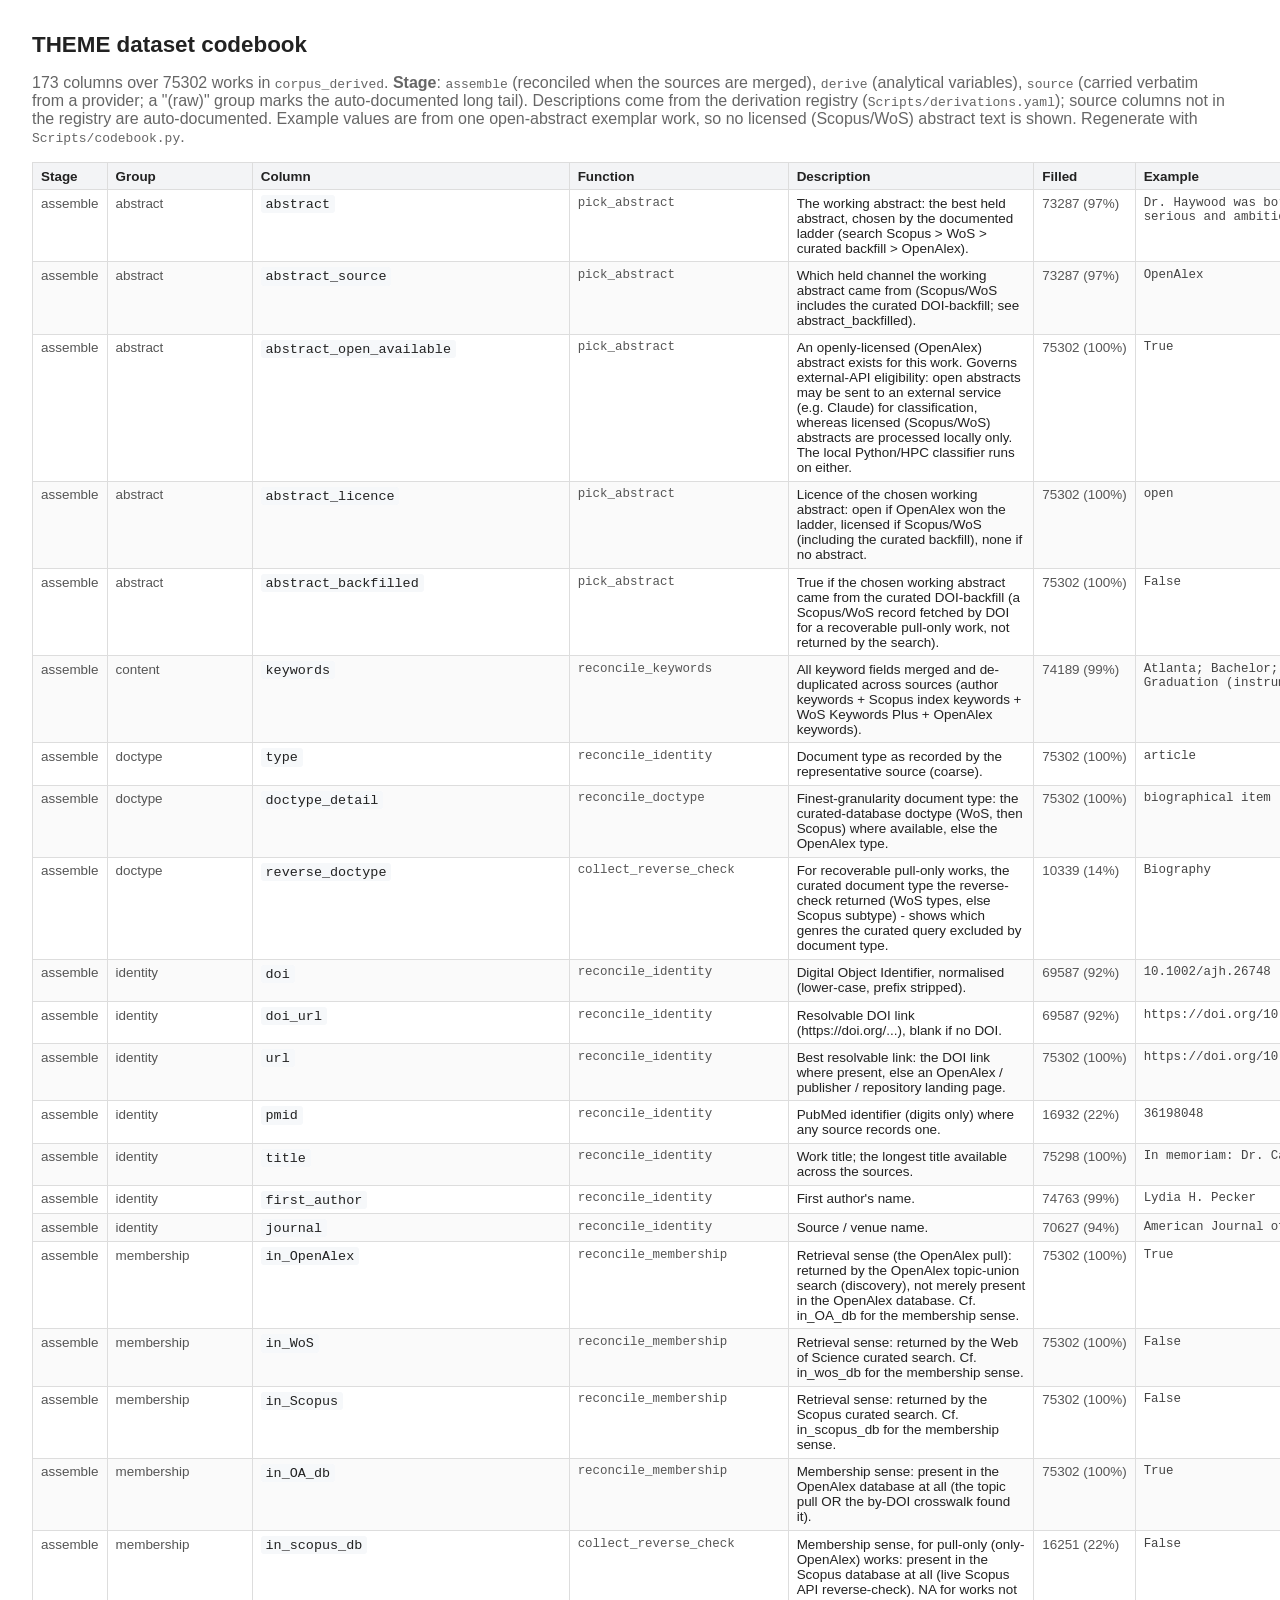
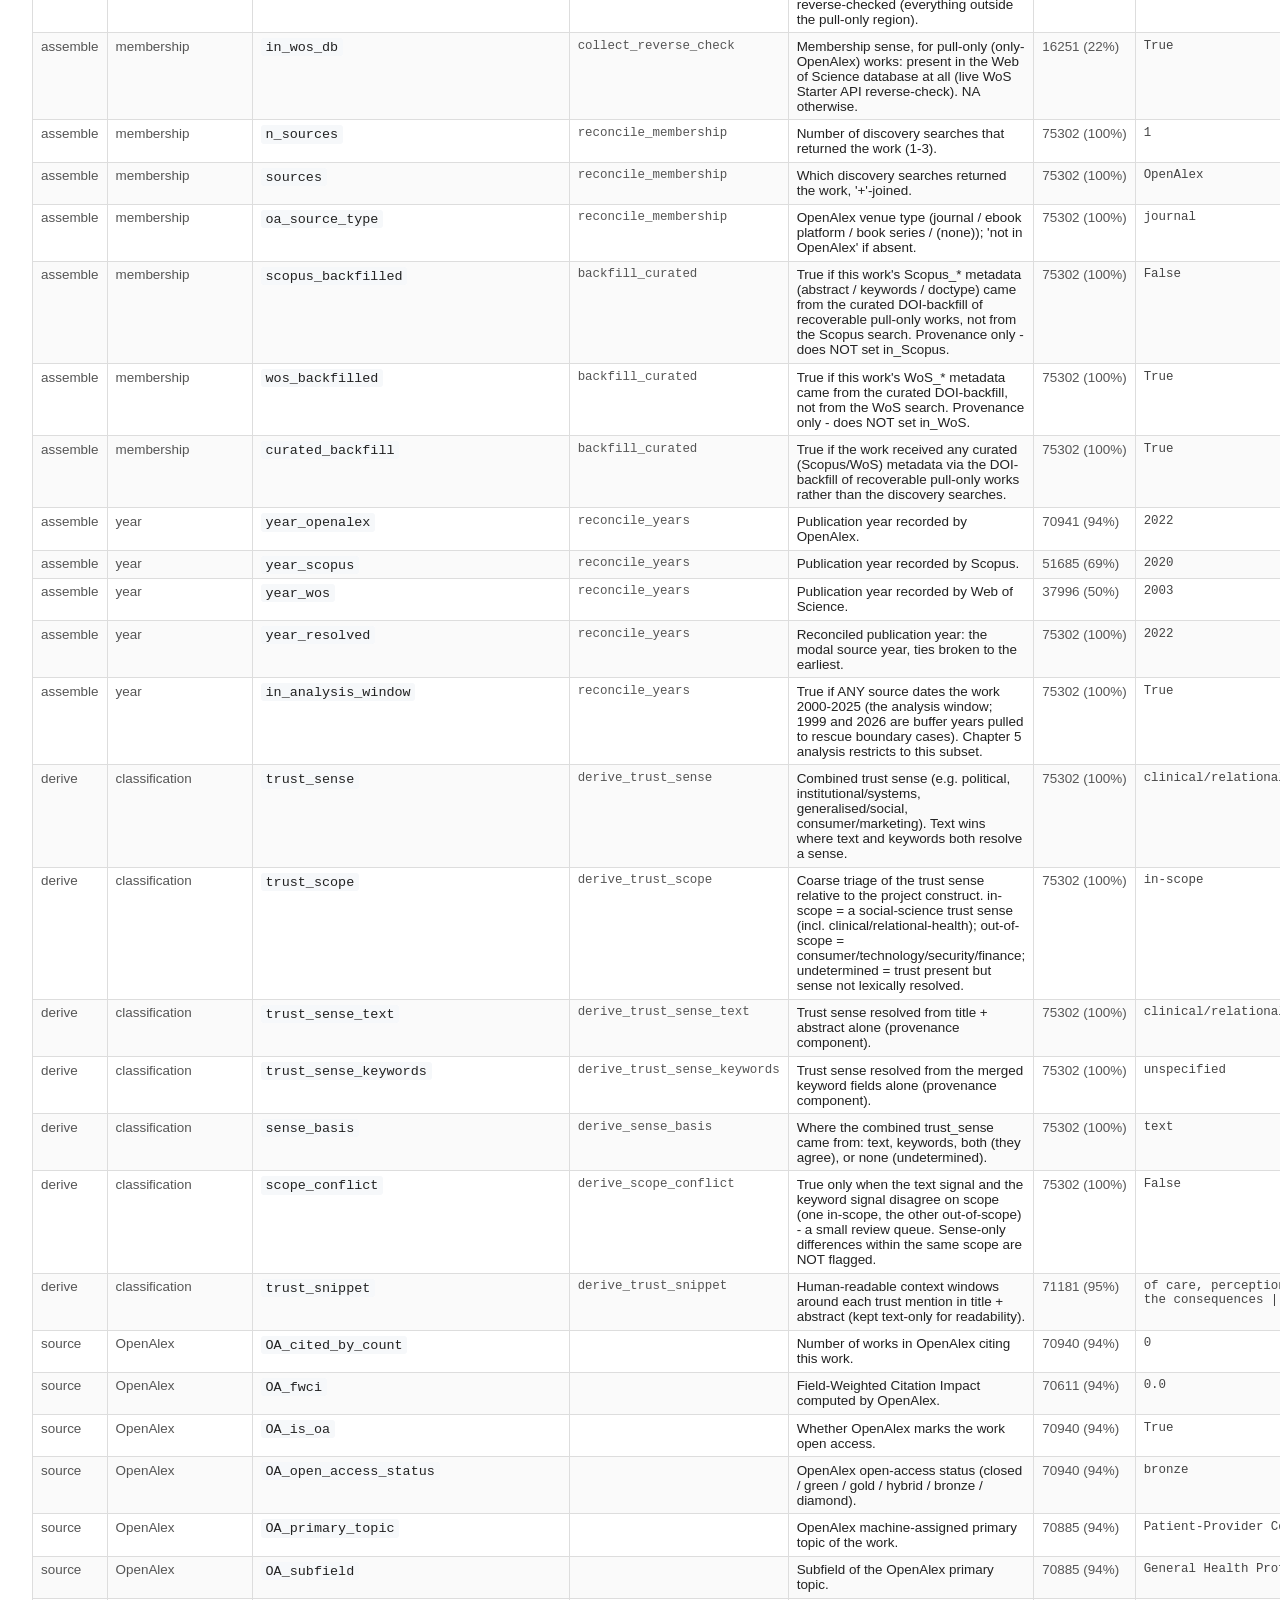
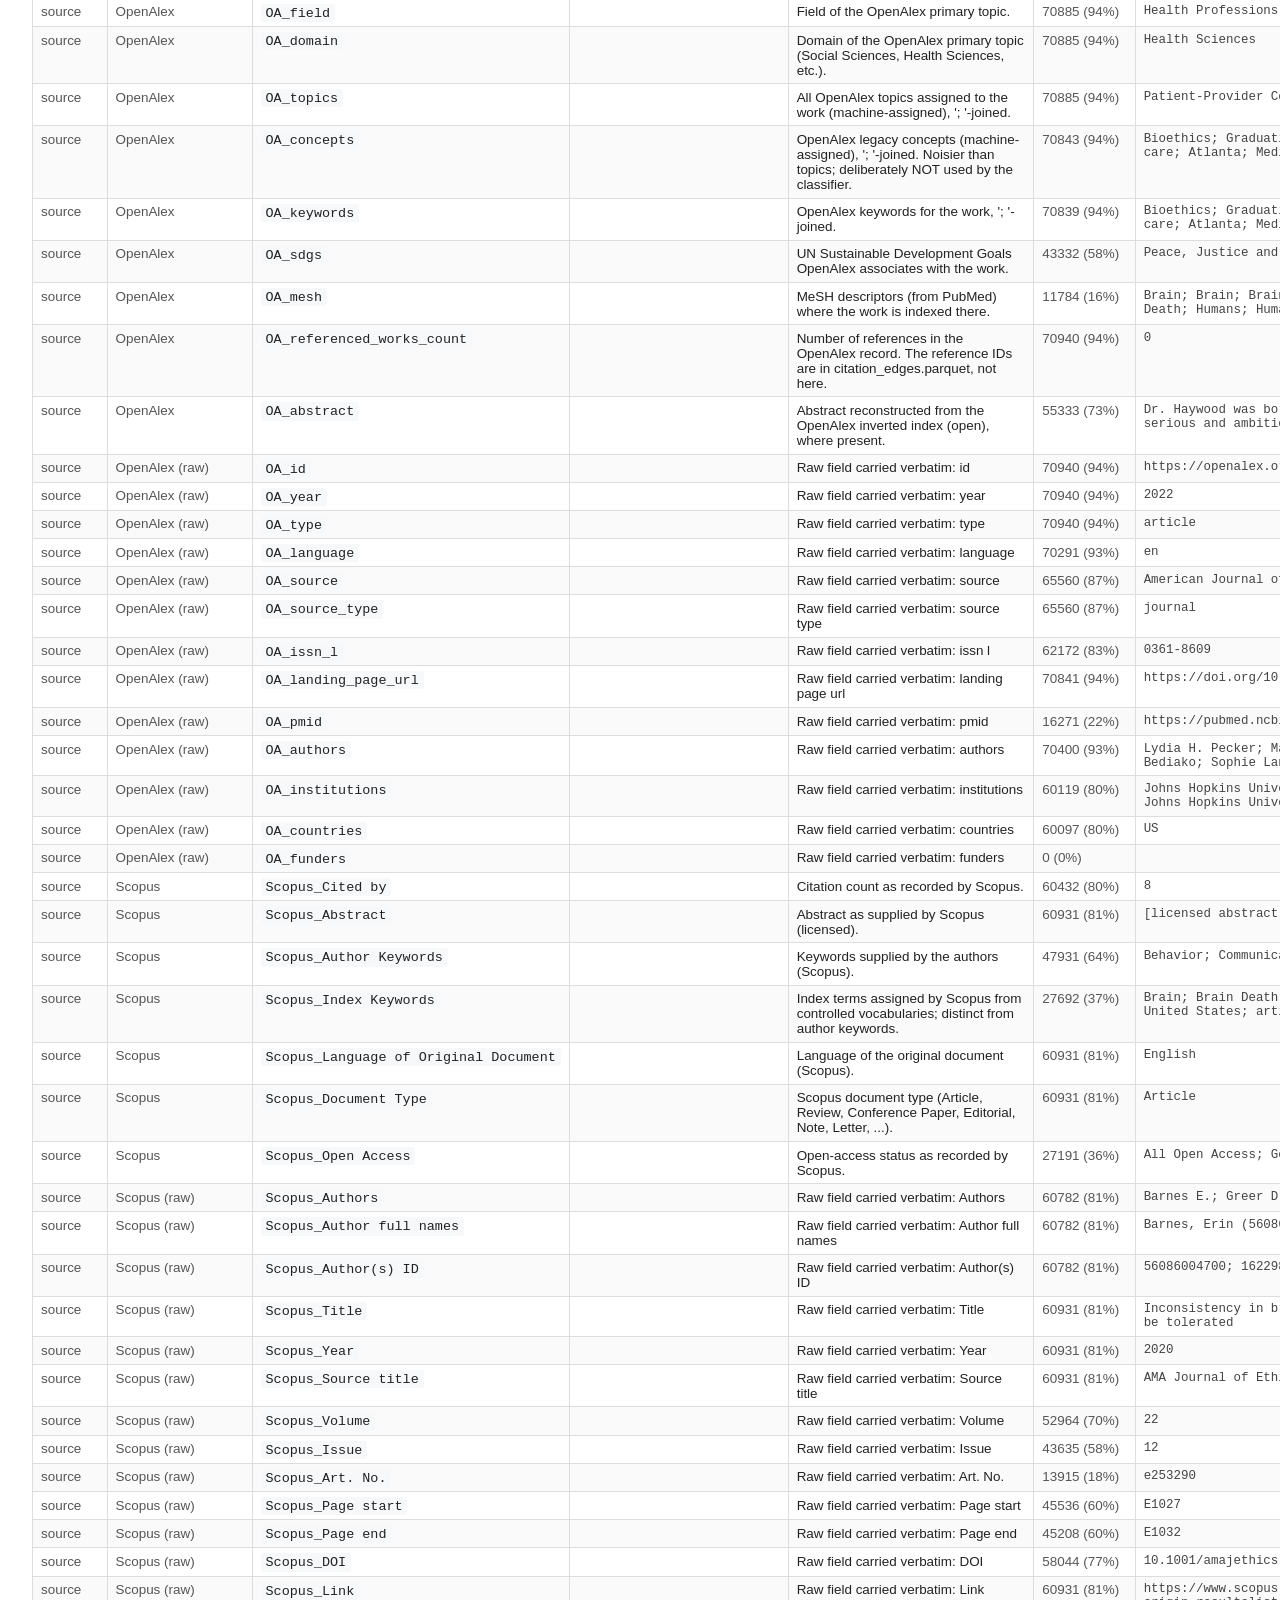
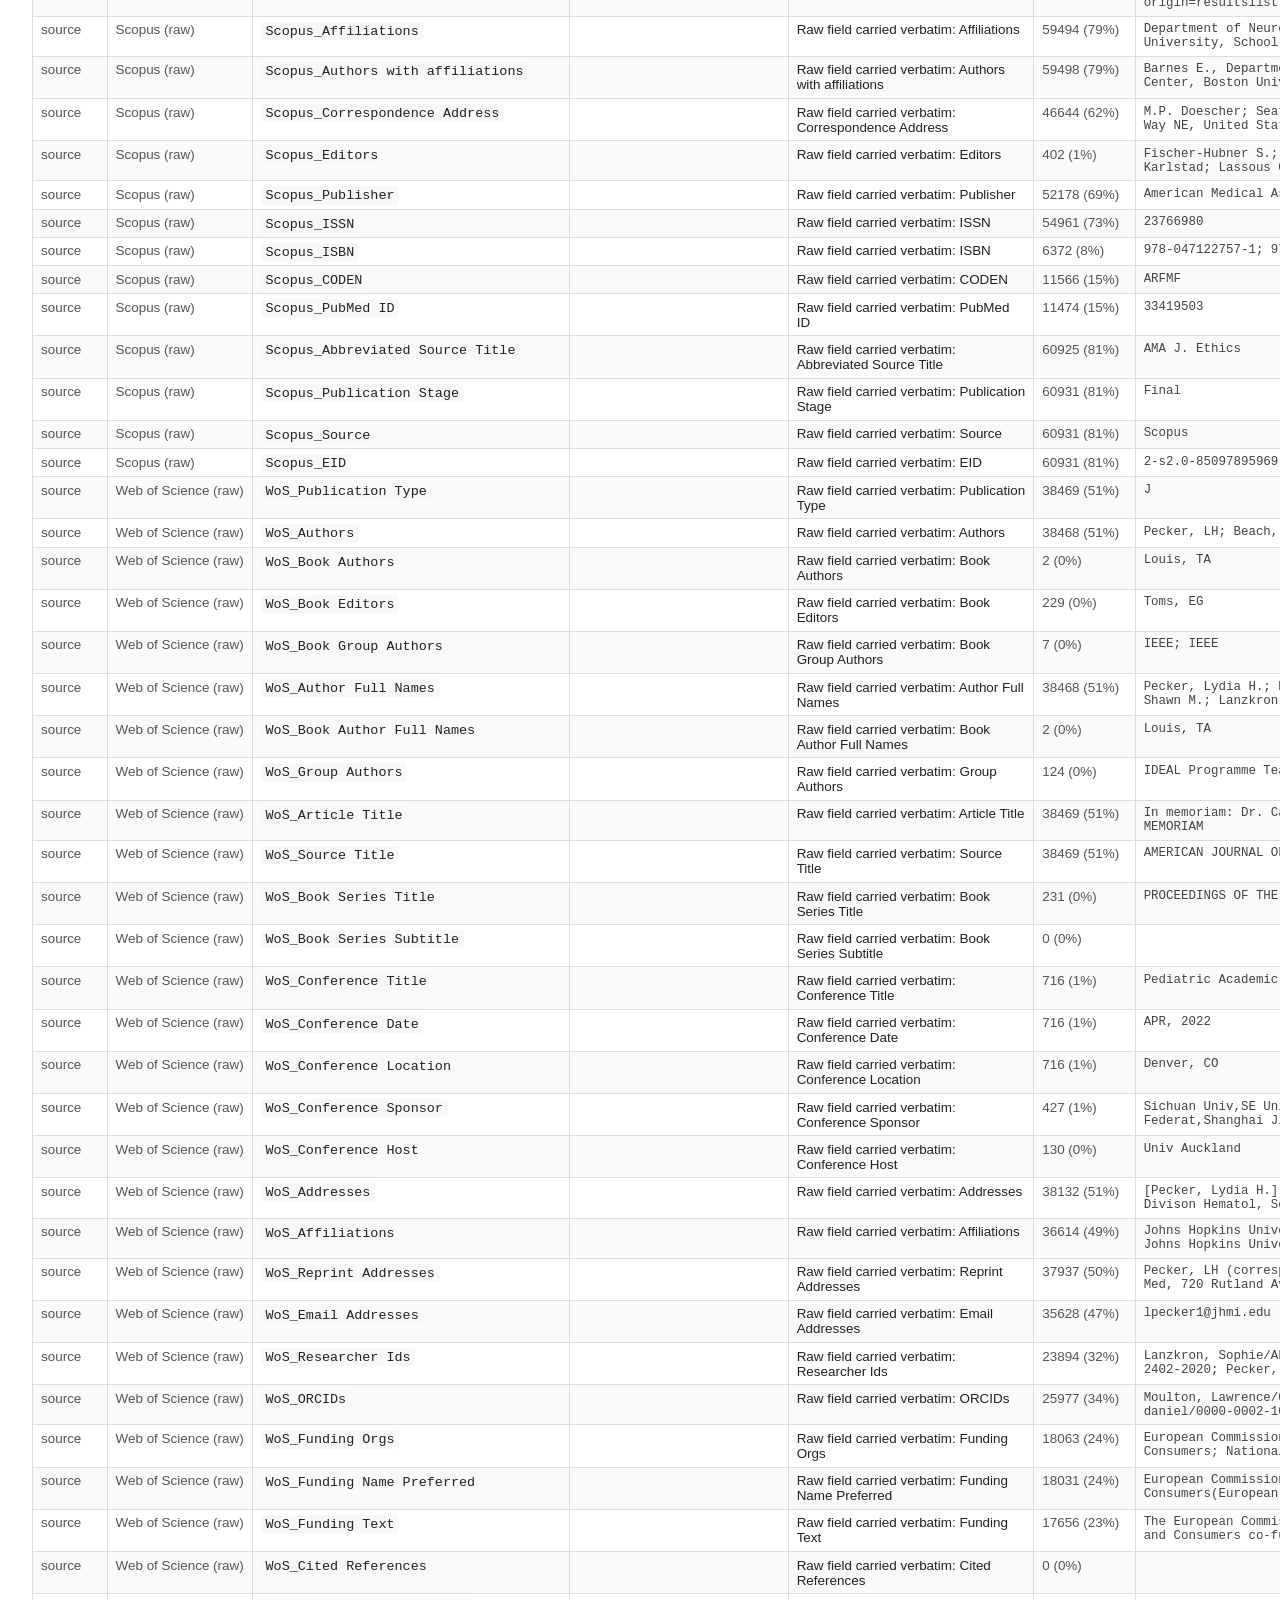
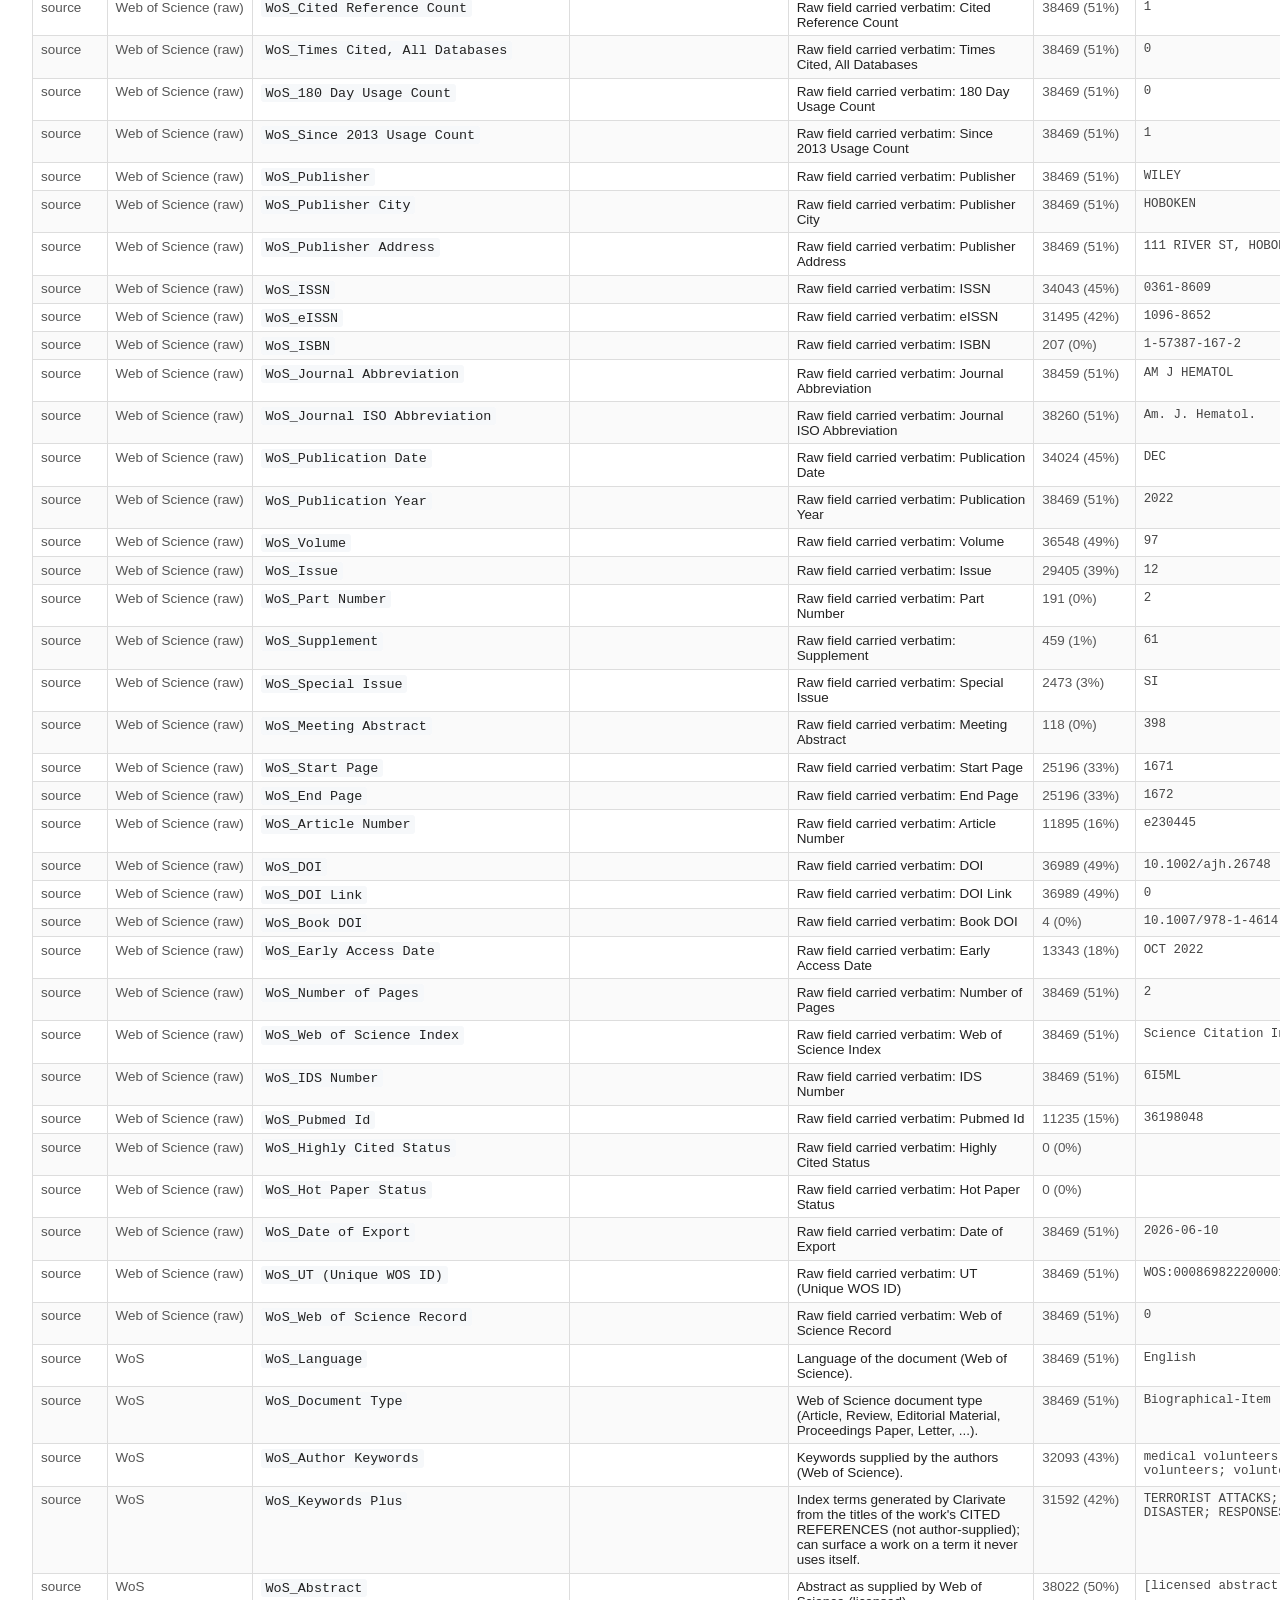
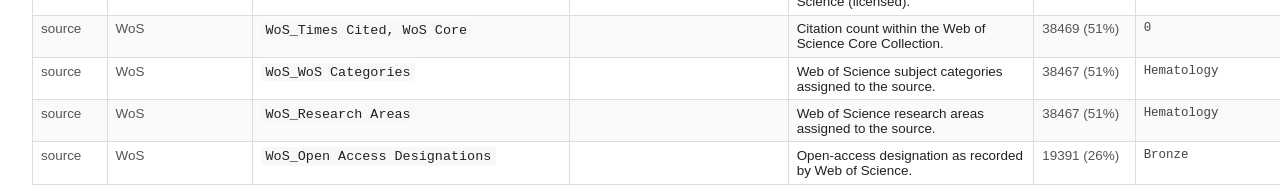
==== data/codebook.html @ 6531b248 "first commit" ====
<!doctype html><html><head><meta charset="utf-8">
<title>THEME dataset codebook</title>
<style>
body{font-family:-apple-system,Segoe UI,Roboto,Helvetica,Arial,sans-serif;margin:2rem;color:#222;max-width:1200px}
h1{font-size:1.4rem} p.sub{color:#666}
table{border-collapse:collapse;width:100%;font-size:.84rem}
th,td{border:1px solid #ddd;padding:.35rem .5rem;vertical-align:top;text-align:left}
th{background:#f3f4f6;position:sticky;top:0}
td.c code{background:#f6f8fa;padding:.1rem .3rem;border-radius:3px;white-space:nowrap}
td.s,td.g,td.n,td.fn{white-space:nowrap;color:#555} td.fn{font-family:ui-monospace,monospace;font-size:.78rem}
td.e{color:#444;font-family:ui-monospace,monospace;font-size:.78rem}
tr:nth-child(even){background:#fafafa}
</style></head><body>
<h1>THEME dataset codebook</h1>
<p class="sub">173 columns over 75302 works in <code>corpus_derived</code>. <b>Stage</b>: <code>assemble</code> (reconciled when the sources are merged), <code>derive</code> (analytical variables), <code>source</code> (carried verbatim from a provider; a "(raw)" group marks the auto-documented long tail). Descriptions come from the derivation registry (<code>Scripts/derivations.yaml</code>); source columns not in the registry are auto-documented. Example values are from one open-abstract exemplar work, so no licensed (Scopus/WoS) abstract text is shown. Regenerate with <code>Scripts/codebook.py</code>.</p>
<table><thead><tr><th>Stage</th><th>Group</th><th>Column</th><th>Function</th><th>Description</th><th>Filled</th><th>Example</th></tr></thead>
<tbody>
<tr><td class=s>assemble</td><td class=g>abstract</td><td class=c><code>abstract</code></td><td class=fn>pick_abstract</td><td>The working abstract: the best held abstract, chosen by the documented ladder (search Scopus &gt; WoS &gt; curated backfill &gt; OpenAlex).</td><td class=n>73287 (97%)</td><td class=e>Dr. Haywood was born in Atlanta, Georgia, in 1976. A serious and ambitious student, he ear…</td></tr>
<tr><td class=s>assemble</td><td class=g>abstract</td><td class=c><code>abstract_source</code></td><td class=fn>pick_abstract</td><td>Which held channel the working abstract came from (Scopus/WoS includes the curated DOI-backfill; see abstract_backfilled).</td><td class=n>73287 (97%)</td><td class=e>OpenAlex</td></tr>
<tr><td class=s>assemble</td><td class=g>abstract</td><td class=c><code>abstract_open_available</code></td><td class=fn>pick_abstract</td><td>An openly-licensed (OpenAlex) abstract exists for this work. Governs external-API eligibility: open abstracts may be sent to an external service (e.g. Claude) for classification, whereas licensed (Scopus/WoS) abstracts are processed locally only. The local Python/HPC classifier runs on either.</td><td class=n>75302 (100%)</td><td class=e>True</td></tr>
<tr><td class=s>assemble</td><td class=g>abstract</td><td class=c><code>abstract_licence</code></td><td class=fn>pick_abstract</td><td>Licence of the chosen working abstract: open if OpenAlex won the ladder, licensed if Scopus/WoS (including the curated backfill), none if no abstract.</td><td class=n>75302 (100%)</td><td class=e>open</td></tr>
<tr><td class=s>assemble</td><td class=g>abstract</td><td class=c><code>abstract_backfilled</code></td><td class=fn>pick_abstract</td><td>True if the chosen working abstract came from the curated DOI-backfill (a Scopus/WoS record fetched by DOI for a recoverable pull-only work, not returned by the search).</td><td class=n>75302 (100%)</td><td class=e>False</td></tr>
<tr><td class=s>assemble</td><td class=g>content</td><td class=c><code>keywords</code></td><td class=fn>reconcile_keywords</td><td>All keyword fields merged and de-duplicated across sources (author keywords + Scopus index keywords + WoS Keywords Plus + OpenAlex keywords).</td><td class=n>74189 (99%)</td><td class=e>Atlanta; Bachelor; Bioethics; Family medicine; Graduation (instrument); Health care; Law; …</td></tr>
<tr><td class=s>assemble</td><td class=g>doctype</td><td class=c><code>type</code></td><td class=fn>reconcile_identity</td><td>Document type as recorded by the representative source (coarse).</td><td class=n>75302 (100%)</td><td class=e>article</td></tr>
<tr><td class=s>assemble</td><td class=g>doctype</td><td class=c><code>doctype_detail</code></td><td class=fn>reconcile_doctype</td><td>Finest-granularity document type: the curated-database doctype (WoS, then Scopus) where available, else the OpenAlex type.</td><td class=n>75302 (100%)</td><td class=e>biographical item</td></tr>
<tr><td class=s>assemble</td><td class=g>doctype</td><td class=c><code>reverse_doctype</code></td><td class=fn>collect_reverse_check</td><td>For recoverable pull-only works, the curated document type the reverse-check returned (WoS types, else Scopus subtype) - shows which genres the curated query excluded by document type.</td><td class=n>10339 (14%)</td><td class=e>Biography</td></tr>
<tr><td class=s>assemble</td><td class=g>identity</td><td class=c><code>doi</code></td><td class=fn>reconcile_identity</td><td>Digital Object Identifier, normalised (lower-case, prefix stripped).</td><td class=n>69587 (92%)</td><td class=e>10.1002/ajh.26748</td></tr>
<tr><td class=s>assemble</td><td class=g>identity</td><td class=c><code>doi_url</code></td><td class=fn>reconcile_identity</td><td>Resolvable DOI link (https://doi.org/...), blank if no DOI.</td><td class=n>69587 (92%)</td><td class=e>https://doi.org/10.1002/ajh.26748</td></tr>
<tr><td class=s>assemble</td><td class=g>identity</td><td class=c><code>url</code></td><td class=fn>reconcile_identity</td><td>Best resolvable link: the DOI link where present, else an OpenAlex / publisher / repository landing page.</td><td class=n>75302 (100%)</td><td class=e>https://doi.org/10.1002/ajh.26748</td></tr>
<tr><td class=s>assemble</td><td class=g>identity</td><td class=c><code>pmid</code></td><td class=fn>reconcile_identity</td><td>PubMed identifier (digits only) where any source records one.</td><td class=n>16932 (22%)</td><td class=e>36198048</td></tr>
<tr><td class=s>assemble</td><td class=g>identity</td><td class=c><code>title</code></td><td class=fn>reconcile_identity</td><td>Work title; the longest title available across the sources.</td><td class=n>75298 (100%)</td><td class=e>In memoriam: Dr. Carlton Haywood, Jr. (1976–2021)</td></tr>
<tr><td class=s>assemble</td><td class=g>identity</td><td class=c><code>first_author</code></td><td class=fn>reconcile_identity</td><td>First author&#x27;s name.</td><td class=n>74763 (99%)</td><td class=e>Lydia H. Pecker</td></tr>
<tr><td class=s>assemble</td><td class=g>identity</td><td class=c><code>journal</code></td><td class=fn>reconcile_identity</td><td>Source / venue name.</td><td class=n>70627 (94%)</td><td class=e>American Journal of Hematology</td></tr>
<tr><td class=s>assemble</td><td class=g>membership</td><td class=c><code>in_OpenAlex</code></td><td class=fn>reconcile_membership</td><td>Retrieval sense (the OpenAlex pull): returned by the OpenAlex topic-union search (discovery), not merely present in the OpenAlex database. Cf. in_OA_db for the membership sense.</td><td class=n>75302 (100%)</td><td class=e>True</td></tr>
<tr><td class=s>assemble</td><td class=g>membership</td><td class=c><code>in_WoS</code></td><td class=fn>reconcile_membership</td><td>Retrieval sense: returned by the Web of Science curated search. Cf. in_wos_db for the membership sense.</td><td class=n>75302 (100%)</td><td class=e>False</td></tr>
<tr><td class=s>assemble</td><td class=g>membership</td><td class=c><code>in_Scopus</code></td><td class=fn>reconcile_membership</td><td>Retrieval sense: returned by the Scopus curated search. Cf. in_scopus_db for the membership sense.</td><td class=n>75302 (100%)</td><td class=e>False</td></tr>
<tr><td class=s>assemble</td><td class=g>membership</td><td class=c><code>in_OA_db</code></td><td class=fn>reconcile_membership</td><td>Membership sense: present in the OpenAlex database at all (the topic pull OR the by-DOI crosswalk found it).</td><td class=n>75302 (100%)</td><td class=e>True</td></tr>
<tr><td class=s>assemble</td><td class=g>membership</td><td class=c><code>in_scopus_db</code></td><td class=fn>collect_reverse_check</td><td>Membership sense, for pull-only (only-OpenAlex) works: present in the Scopus database at all (live Scopus API reverse-check). NA for works not reverse-checked (everything outside the pull-only region).</td><td class=n>16251 (22%)</td><td class=e>False</td></tr>
<tr><td class=s>assemble</td><td class=g>membership</td><td class=c><code>in_wos_db</code></td><td class=fn>collect_reverse_check</td><td>Membership sense, for pull-only (only-OpenAlex) works: present in the Web of Science database at all (live WoS Starter API reverse-check). NA otherwise.</td><td class=n>16251 (22%)</td><td class=e>True</td></tr>
<tr><td class=s>assemble</td><td class=g>membership</td><td class=c><code>n_sources</code></td><td class=fn>reconcile_membership</td><td>Number of discovery searches that returned the work (1-3).</td><td class=n>75302 (100%)</td><td class=e>1</td></tr>
<tr><td class=s>assemble</td><td class=g>membership</td><td class=c><code>sources</code></td><td class=fn>reconcile_membership</td><td>Which discovery searches returned the work, &#x27;+&#x27;-joined.</td><td class=n>75302 (100%)</td><td class=e>OpenAlex</td></tr>
<tr><td class=s>assemble</td><td class=g>membership</td><td class=c><code>oa_source_type</code></td><td class=fn>reconcile_membership</td><td>OpenAlex venue type (journal / ebook platform / book series / (none)); &#x27;not in OpenAlex&#x27; if absent.</td><td class=n>75302 (100%)</td><td class=e>journal</td></tr>
<tr><td class=s>assemble</td><td class=g>membership</td><td class=c><code>scopus_backfilled</code></td><td class=fn>backfill_curated</td><td>True if this work&#x27;s Scopus_* metadata (abstract / keywords / doctype) came from the curated DOI-backfill of recoverable pull-only works, not from the Scopus search. Provenance only - does NOT set in_Scopus.</td><td class=n>75302 (100%)</td><td class=e>False</td></tr>
<tr><td class=s>assemble</td><td class=g>membership</td><td class=c><code>wos_backfilled</code></td><td class=fn>backfill_curated</td><td>True if this work&#x27;s WoS_* metadata came from the curated DOI-backfill, not from the WoS search. Provenance only - does NOT set in_WoS.</td><td class=n>75302 (100%)</td><td class=e>True</td></tr>
<tr><td class=s>assemble</td><td class=g>membership</td><td class=c><code>curated_backfill</code></td><td class=fn>backfill_curated</td><td>True if the work received any curated (Scopus/WoS) metadata via the DOI-backfill of recoverable pull-only works rather than the discovery searches.</td><td class=n>75302 (100%)</td><td class=e>True</td></tr>
<tr><td class=s>assemble</td><td class=g>year</td><td class=c><code>year_openalex</code></td><td class=fn>reconcile_years</td><td>Publication year recorded by OpenAlex.</td><td class=n>70941 (94%)</td><td class=e>2022</td></tr>
<tr><td class=s>assemble</td><td class=g>year</td><td class=c><code>year_scopus</code></td><td class=fn>reconcile_years</td><td>Publication year recorded by Scopus.</td><td class=n>51685 (69%)</td><td class=e>2020</td></tr>
<tr><td class=s>assemble</td><td class=g>year</td><td class=c><code>year_wos</code></td><td class=fn>reconcile_years</td><td>Publication year recorded by Web of Science.</td><td class=n>37996 (50%)</td><td class=e>2003</td></tr>
<tr><td class=s>assemble</td><td class=g>year</td><td class=c><code>year_resolved</code></td><td class=fn>reconcile_years</td><td>Reconciled publication year: the modal source year, ties broken to the earliest.</td><td class=n>75302 (100%)</td><td class=e>2022</td></tr>
<tr><td class=s>assemble</td><td class=g>year</td><td class=c><code>in_analysis_window</code></td><td class=fn>reconcile_years</td><td>True if ANY source dates the work 2000-2025 (the analysis window; 1999 and 2026 are buffer years pulled to rescue boundary cases). Chapter 5 analysis restricts to this subset.</td><td class=n>75302 (100%)</td><td class=e>True</td></tr>
<tr><td class=s>derive</td><td class=g>classification</td><td class=c><code>trust_sense</code></td><td class=fn>derive_trust_sense</td><td>Combined trust sense (e.g. political, institutional/systems, generalised/social, consumer/marketing). Text wins where text and keywords both resolve a sense.</td><td class=n>75302 (100%)</td><td class=e>clinical/relational-health</td></tr>
<tr><td class=s>derive</td><td class=g>classification</td><td class=c><code>trust_scope</code></td><td class=fn>derive_trust_scope</td><td>Coarse triage of the trust sense relative to the project construct. in-scope = a social-science trust sense (incl. clinical/relational-health); out-of-scope = consumer/technology/security/finance; undetermined = trust present but sense not lexically resolved.</td><td class=n>75302 (100%)</td><td class=e>in-scope</td></tr>
<tr><td class=s>derive</td><td class=g>classification</td><td class=c><code>trust_sense_text</code></td><td class=fn>derive_trust_sense_text</td><td>Trust sense resolved from title + abstract alone (provenance component).</td><td class=n>75302 (100%)</td><td class=e>clinical/relational-health</td></tr>
<tr><td class=s>derive</td><td class=g>classification</td><td class=c><code>trust_sense_keywords</code></td><td class=fn>derive_trust_sense_keywords</td><td>Trust sense resolved from the merged keyword fields alone (provenance component).</td><td class=n>75302 (100%)</td><td class=e>unspecified</td></tr>
<tr><td class=s>derive</td><td class=g>classification</td><td class=c><code>sense_basis</code></td><td class=fn>derive_sense_basis</td><td>Where the combined trust_sense came from: text, keywords, both (they agree), or none (undetermined).</td><td class=n>75302 (100%)</td><td class=e>text</td></tr>
<tr><td class=s>derive</td><td class=g>classification</td><td class=c><code>scope_conflict</code></td><td class=fn>derive_scope_conflict</td><td>True only when the text signal and the keyword signal disagree on scope (one in-scope, the other out-of-scope) - a small review queue. Sense-only differences within the same scope are NOT flagged.</td><td class=n>75302 (100%)</td><td class=e>False</td></tr>
<tr><td class=s>derive</td><td class=g>classification</td><td class=c><code>trust_snippet</code></td><td class=fn>derive_trust_snippet</td><td>Human-readable context windows around each trust mention in title + abstract (kept text-only for readability).</td><td class=n>71181 (95%)</td><td class=e>of care, perceptions of patient trust and respect, and the consequences | and the conseque…</td></tr>
<tr><td class=s>source</td><td class=g>OpenAlex</td><td class=c><code>OA_cited_by_count</code></td><td class=fn></td><td>Number of works in OpenAlex citing this work.</td><td class=n>70940 (94%)</td><td class=e>0</td></tr>
<tr><td class=s>source</td><td class=g>OpenAlex</td><td class=c><code>OA_fwci</code></td><td class=fn></td><td>Field-Weighted Citation Impact computed by OpenAlex.</td><td class=n>70611 (94%)</td><td class=e>0.0</td></tr>
<tr><td class=s>source</td><td class=g>OpenAlex</td><td class=c><code>OA_is_oa</code></td><td class=fn></td><td>Whether OpenAlex marks the work open access.</td><td class=n>70940 (94%)</td><td class=e>True</td></tr>
<tr><td class=s>source</td><td class=g>OpenAlex</td><td class=c><code>OA_open_access_status</code></td><td class=fn></td><td>OpenAlex open-access status (closed / green / gold / hybrid / bronze / diamond).</td><td class=n>70940 (94%)</td><td class=e>bronze</td></tr>
<tr><td class=s>source</td><td class=g>OpenAlex</td><td class=c><code>OA_primary_topic</code></td><td class=fn></td><td>OpenAlex machine-assigned primary topic of the work.</td><td class=n>70885 (94%)</td><td class=e>Patient-Provider Communication in Healthcare</td></tr>
<tr><td class=s>source</td><td class=g>OpenAlex</td><td class=c><code>OA_subfield</code></td><td class=fn></td><td>Subfield of the OpenAlex primary topic.</td><td class=n>70885 (94%)</td><td class=e>General Health Professions</td></tr>
<tr><td class=s>source</td><td class=g>OpenAlex</td><td class=c><code>OA_field</code></td><td class=fn></td><td>Field of the OpenAlex primary topic.</td><td class=n>70885 (94%)</td><td class=e>Health Professions</td></tr>
<tr><td class=s>source</td><td class=g>OpenAlex</td><td class=c><code>OA_domain</code></td><td class=fn></td><td>Domain of the OpenAlex primary topic (Social Sciences, Health Sciences, etc.).</td><td class=n>70885 (94%)</td><td class=e>Health Sciences</td></tr>
<tr><td class=s>source</td><td class=g>OpenAlex</td><td class=c><code>OA_topics</code></td><td class=fn></td><td>All OpenAlex topics assigned to the work (machine-assigned), &#x27;; &#x27;-joined.</td><td class=n>70885 (94%)</td><td class=e>Patient-Provider Communication in Healthcare</td></tr>
<tr><td class=s>source</td><td class=g>OpenAlex</td><td class=c><code>OA_concepts</code></td><td class=fn></td><td>OpenAlex legacy concepts (machine-assigned), &#x27;; &#x27;-joined. Noisier than topics; deliberately NOT used by the classifier.</td><td class=n>70843 (94%)</td><td class=e>Bioethics; Graduation (instrument); Bachelor; Health care; Atlanta; Medical education; Med…</td></tr>
<tr><td class=s>source</td><td class=g>OpenAlex</td><td class=c><code>OA_keywords</code></td><td class=fn></td><td>OpenAlex keywords for the work, &#x27;; &#x27;-joined.</td><td class=n>70839 (94%)</td><td class=e>Bioethics; Graduation (instrument); Bachelor; Health care; Atlanta; Medical education; Med…</td></tr>
<tr><td class=s>source</td><td class=g>OpenAlex</td><td class=c><code>OA_sdgs</code></td><td class=fn></td><td>UN Sustainable Development Goals OpenAlex associates with the work.</td><td class=n>43332 (58%)</td><td class=e>Peace, Justice and strong institutions</td></tr>
<tr><td class=s>source</td><td class=g>OpenAlex</td><td class=c><code>OA_mesh</code></td><td class=fn></td><td>MeSH descriptors (from PubMed) where the work is indexed there.</td><td class=n>11784 (16%)</td><td class=e>Brain; Brain; Brain; Brain Death; Brain Death; Brain Death; Humans; Humans; Humans; Neurol…</td></tr>
<tr><td class=s>source</td><td class=g>OpenAlex</td><td class=c><code>OA_referenced_works_count</code></td><td class=fn></td><td>Number of references in the OpenAlex record. The reference IDs are in citation_edges.parquet, not here.</td><td class=n>70940 (94%)</td><td class=e>0</td></tr>
<tr><td class=s>source</td><td class=g>OpenAlex</td><td class=c><code>OA_abstract</code></td><td class=fn></td><td>Abstract reconstructed from the OpenAlex inverted index (open), where present.</td><td class=n>55333 (73%)</td><td class=e>Dr. Haywood was born in Atlanta, Georgia, in 1976. A serious and ambitious student, he ear…</td></tr>
<tr><td class=s>source</td><td class=g>OpenAlex (raw)</td><td class=c><code>OA_id</code></td><td class=fn></td><td>Raw field carried verbatim: id</td><td class=n>70940 (94%)</td><td class=e>https://openalex.org/W4302027587</td></tr>
<tr><td class=s>source</td><td class=g>OpenAlex (raw)</td><td class=c><code>OA_year</code></td><td class=fn></td><td>Raw field carried verbatim: year</td><td class=n>70940 (94%)</td><td class=e>2022</td></tr>
<tr><td class=s>source</td><td class=g>OpenAlex (raw)</td><td class=c><code>OA_type</code></td><td class=fn></td><td>Raw field carried verbatim: type</td><td class=n>70940 (94%)</td><td class=e>article</td></tr>
<tr><td class=s>source</td><td class=g>OpenAlex (raw)</td><td class=c><code>OA_language</code></td><td class=fn></td><td>Raw field carried verbatim: language</td><td class=n>70291 (93%)</td><td class=e>en</td></tr>
<tr><td class=s>source</td><td class=g>OpenAlex (raw)</td><td class=c><code>OA_source</code></td><td class=fn></td><td>Raw field carried verbatim: source</td><td class=n>65560 (87%)</td><td class=e>American Journal of Hematology</td></tr>
<tr><td class=s>source</td><td class=g>OpenAlex (raw)</td><td class=c><code>OA_source_type</code></td><td class=fn></td><td>Raw field carried verbatim: source type</td><td class=n>65560 (87%)</td><td class=e>journal</td></tr>
<tr><td class=s>source</td><td class=g>OpenAlex (raw)</td><td class=c><code>OA_issn_l</code></td><td class=fn></td><td>Raw field carried verbatim: issn l</td><td class=n>62172 (83%)</td><td class=e>0361-8609</td></tr>
<tr><td class=s>source</td><td class=g>OpenAlex (raw)</td><td class=c><code>OA_landing_page_url</code></td><td class=fn></td><td>Raw field carried verbatim: landing page url</td><td class=n>70841 (94%)</td><td class=e>https://doi.org/10.1002/ajh.26748</td></tr>
<tr><td class=s>source</td><td class=g>OpenAlex (raw)</td><td class=c><code>OA_pmid</code></td><td class=fn></td><td>Raw field carried verbatim: pmid</td><td class=n>16271 (22%)</td><td class=e>https://pubmed.ncbi.nlm.nih.gov/33419503</td></tr>
<tr><td class=s>source</td><td class=g>OpenAlex (raw)</td><td class=c><code>OA_authors</code></td><td class=fn></td><td>Raw field carried verbatim: authors</td><td class=n>70400 (93%)</td><td class=e>Lydia H. Pecker; Mary Catherine Beach; Shawn M. Bediako; Sophie Lanzkron</td></tr>
<tr><td class=s>source</td><td class=g>OpenAlex (raw)</td><td class=c><code>OA_institutions</code></td><td class=fn></td><td>Raw field carried verbatim: institutions</td><td class=n>60119 (80%)</td><td class=e>Johns Hopkins University; Johns Hopkins Medicine; Johns Hopkins University; Johns Hopkins …</td></tr>
<tr><td class=s>source</td><td class=g>OpenAlex (raw)</td><td class=c><code>OA_countries</code></td><td class=fn></td><td>Raw field carried verbatim: countries</td><td class=n>60097 (80%)</td><td class=e>US</td></tr>
<tr><td class=s>source</td><td class=g>OpenAlex (raw)</td><td class=c><code>OA_funders</code></td><td class=fn></td><td>Raw field carried verbatim: funders</td><td class=n>0 (0%)</td><td class=e></td></tr>
<tr><td class=s>source</td><td class=g>Scopus</td><td class=c><code>Scopus_Cited by</code></td><td class=fn></td><td>Citation count as recorded by Scopus.</td><td class=n>60432 (80%)</td><td class=e>8</td></tr>
<tr><td class=s>source</td><td class=g>Scopus</td><td class=c><code>Scopus_Abstract</code></td><td class=fn></td><td>Abstract as supplied by Scopus (licensed).</td><td class=n>60931 (81%)</td><td class=e>[licensed abstract text - omitted]</td></tr>
<tr><td class=s>source</td><td class=g>Scopus</td><td class=c><code>Scopus_Author Keywords</code></td><td class=fn></td><td>Keywords supplied by the authors (Scopus).</td><td class=n>47931 (64%)</td><td class=e>Behavior; Communications; Disasters; Trust</td></tr>
<tr><td class=s>source</td><td class=g>Scopus</td><td class=c><code>Scopus_Index Keywords</code></td><td class=fn></td><td>Index terms assigned by Scopus from controlled vocabularies; distinct from author keywords.</td><td class=n>27692 (37%)</td><td class=e>Brain; Brain Death; Humans; Neurology; Physicians; United States; article; brain death; di…</td></tr>
<tr><td class=s>source</td><td class=g>Scopus</td><td class=c><code>Scopus_Language of Original Document</code></td><td class=fn></td><td>Language of the original document (Scopus).</td><td class=n>60931 (81%)</td><td class=e>English</td></tr>
<tr><td class=s>source</td><td class=g>Scopus</td><td class=c><code>Scopus_Document Type</code></td><td class=fn></td><td>Scopus document type (Article, Review, Conference Paper, Editorial, Note, Letter, ...).</td><td class=n>60931 (81%)</td><td class=e>Article</td></tr>
<tr><td class=s>source</td><td class=g>Scopus</td><td class=c><code>Scopus_Open Access</code></td><td class=fn></td><td>Open-access status as recorded by Scopus.</td><td class=n>27191 (36%)</td><td class=e>All Open Access; Gold Open Access</td></tr>
<tr><td class=s>source</td><td class=g>Scopus (raw)</td><td class=c><code>Scopus_Authors</code></td><td class=fn></td><td>Raw field carried verbatim: Authors</td><td class=n>60782 (81%)</td><td class=e>Barnes E.; Greer D.</td></tr>
<tr><td class=s>source</td><td class=g>Scopus (raw)</td><td class=c><code>Scopus_Author full names</code></td><td class=fn></td><td>Raw field carried verbatim: Author full names</td><td class=n>60782 (81%)</td><td class=e>Barnes, Erin (56086004700); Greer, David (16229841400)</td></tr>
<tr><td class=s>source</td><td class=g>Scopus (raw)</td><td class=c><code>Scopus_Author(s) ID</code></td><td class=fn></td><td>Raw field carried verbatim: Author(s) ID</td><td class=n>60782 (81%)</td><td class=e>56086004700; 16229841400</td></tr>
<tr><td class=s>source</td><td class=g>Scopus (raw)</td><td class=c><code>Scopus_Title</code></td><td class=fn></td><td>Raw field carried verbatim: Title</td><td class=n>60931 (81%)</td><td class=e>Inconsistency in brain death determination should not be tolerated</td></tr>
<tr><td class=s>source</td><td class=g>Scopus (raw)</td><td class=c><code>Scopus_Year</code></td><td class=fn></td><td>Raw field carried verbatim: Year</td><td class=n>60931 (81%)</td><td class=e>2020</td></tr>
<tr><td class=s>source</td><td class=g>Scopus (raw)</td><td class=c><code>Scopus_Source title</code></td><td class=fn></td><td>Raw field carried verbatim: Source title</td><td class=n>60931 (81%)</td><td class=e>AMA Journal of Ethics</td></tr>
<tr><td class=s>source</td><td class=g>Scopus (raw)</td><td class=c><code>Scopus_Volume</code></td><td class=fn></td><td>Raw field carried verbatim: Volume</td><td class=n>52964 (70%)</td><td class=e>22</td></tr>
<tr><td class=s>source</td><td class=g>Scopus (raw)</td><td class=c><code>Scopus_Issue</code></td><td class=fn></td><td>Raw field carried verbatim: Issue</td><td class=n>43635 (58%)</td><td class=e>12</td></tr>
<tr><td class=s>source</td><td class=g>Scopus (raw)</td><td class=c><code>Scopus_Art. No.</code></td><td class=fn></td><td>Raw field carried verbatim: Art. No.</td><td class=n>13915 (18%)</td><td class=e>e253290</td></tr>
<tr><td class=s>source</td><td class=g>Scopus (raw)</td><td class=c><code>Scopus_Page start</code></td><td class=fn></td><td>Raw field carried verbatim: Page start</td><td class=n>45536 (60%)</td><td class=e>E1027</td></tr>
<tr><td class=s>source</td><td class=g>Scopus (raw)</td><td class=c><code>Scopus_Page end</code></td><td class=fn></td><td>Raw field carried verbatim: Page end</td><td class=n>45208 (60%)</td><td class=e>E1032</td></tr>
<tr><td class=s>source</td><td class=g>Scopus (raw)</td><td class=c><code>Scopus_DOI</code></td><td class=fn></td><td>Raw field carried verbatim: DOI</td><td class=n>58044 (77%)</td><td class=e>10.1001/amajethics.2020.1027</td></tr>
<tr><td class=s>source</td><td class=g>Scopus (raw)</td><td class=c><code>Scopus_Link</code></td><td class=fn></td><td>Raw field carried verbatim: Link</td><td class=n>60931 (81%)</td><td class=e>https://www.scopus.com/pages/publications/85097895969?origin=resultslist</td></tr>
<tr><td class=s>source</td><td class=g>Scopus (raw)</td><td class=c><code>Scopus_Affiliations</code></td><td class=fn></td><td>Raw field carried verbatim: Affiliations</td><td class=n>59494 (79%)</td><td class=e>Department of Neurology, Boston Medical Center, Boston University, School of Medicine, MA,…</td></tr>
<tr><td class=s>source</td><td class=g>Scopus (raw)</td><td class=c><code>Scopus_Authors with affiliations</code></td><td class=fn></td><td>Raw field carried verbatim: Authors with affiliations</td><td class=n>59498 (79%)</td><td class=e>Barnes E., Department of Neurology, Boston Medical Center, Boston University, School of Me…</td></tr>
<tr><td class=s>source</td><td class=g>Scopus (raw)</td><td class=c><code>Scopus_Correspondence Address</code></td><td class=fn></td><td>Raw field carried verbatim: Correspondence Address</td><td class=n>46644 (62%)</td><td class=e>M.P. Doescher; Seattle, WA 98105-6099, 4225 Roosevelt Way NE, United States; email: mdoesc…</td></tr>
<tr><td class=s>source</td><td class=g>Scopus (raw)</td><td class=c><code>Scopus_Editors</code></td><td class=fn></td><td>Raw field carried verbatim: Editors</td><td class=n>402 (1%)</td><td class=e>Fischer-Hubner S.; Lindskog S.; Karlstad University, Karlstad; Lassous G.; Goethe Universi…</td></tr>
<tr><td class=s>source</td><td class=g>Scopus (raw)</td><td class=c><code>Scopus_Publisher</code></td><td class=fn></td><td>Raw field carried verbatim: Publisher</td><td class=n>52178 (69%)</td><td class=e>American Medical Association</td></tr>
<tr><td class=s>source</td><td class=g>Scopus (raw)</td><td class=c><code>Scopus_ISSN</code></td><td class=fn></td><td>Raw field carried verbatim: ISSN</td><td class=n>54961 (73%)</td><td class=e>23766980</td></tr>
<tr><td class=s>source</td><td class=g>Scopus (raw)</td><td class=c><code>Scopus_ISBN</code></td><td class=fn></td><td>Raw field carried verbatim: ISBN</td><td class=n>6372 (8%)</td><td class=e>978-047122757-1; 978-047141815-3</td></tr>
<tr><td class=s>source</td><td class=g>Scopus (raw)</td><td class=c><code>Scopus_CODEN</code></td><td class=fn></td><td>Raw field carried verbatim: CODEN</td><td class=n>11566 (15%)</td><td class=e>ARFMF</td></tr>
<tr><td class=s>source</td><td class=g>Scopus (raw)</td><td class=c><code>Scopus_PubMed ID</code></td><td class=fn></td><td>Raw field carried verbatim: PubMed ID</td><td class=n>11474 (15%)</td><td class=e>33419503</td></tr>
<tr><td class=s>source</td><td class=g>Scopus (raw)</td><td class=c><code>Scopus_Abbreviated Source Title</code></td><td class=fn></td><td>Raw field carried verbatim: Abbreviated Source Title</td><td class=n>60925 (81%)</td><td class=e>AMA J.  Ethics</td></tr>
<tr><td class=s>source</td><td class=g>Scopus (raw)</td><td class=c><code>Scopus_Publication Stage</code></td><td class=fn></td><td>Raw field carried verbatim: Publication Stage</td><td class=n>60931 (81%)</td><td class=e>Final</td></tr>
<tr><td class=s>source</td><td class=g>Scopus (raw)</td><td class=c><code>Scopus_Source</code></td><td class=fn></td><td>Raw field carried verbatim: Source</td><td class=n>60931 (81%)</td><td class=e>Scopus</td></tr>
<tr><td class=s>source</td><td class=g>Scopus (raw)</td><td class=c><code>Scopus_EID</code></td><td class=fn></td><td>Raw field carried verbatim: EID</td><td class=n>60931 (81%)</td><td class=e>2-s2.0-85097895969</td></tr>
<tr><td class=s>source</td><td class=g>Web of Science (raw)</td><td class=c><code>WoS_Publication Type</code></td><td class=fn></td><td>Raw field carried verbatim: Publication Type</td><td class=n>38469 (51%)</td><td class=e>J</td></tr>
<tr><td class=s>source</td><td class=g>Web of Science (raw)</td><td class=c><code>WoS_Authors</code></td><td class=fn></td><td>Raw field carried verbatim: Authors</td><td class=n>38468 (51%)</td><td class=e>Pecker, LH; Beach, MC; Bediako, SM; Lanzkron, S</td></tr>
<tr><td class=s>source</td><td class=g>Web of Science (raw)</td><td class=c><code>WoS_Book Authors</code></td><td class=fn></td><td>Raw field carried verbatim: Book Authors</td><td class=n>2 (0%)</td><td class=e>Louis, TA</td></tr>
<tr><td class=s>source</td><td class=g>Web of Science (raw)</td><td class=c><code>WoS_Book Editors</code></td><td class=fn></td><td>Raw field carried verbatim: Book Editors</td><td class=n>229 (0%)</td><td class=e>Toms, EG</td></tr>
<tr><td class=s>source</td><td class=g>Web of Science (raw)</td><td class=c><code>WoS_Book Group Authors</code></td><td class=fn></td><td>Raw field carried verbatim: Book Group Authors</td><td class=n>7 (0%)</td><td class=e>IEEE; IEEE</td></tr>
<tr><td class=s>source</td><td class=g>Web of Science (raw)</td><td class=c><code>WoS_Author Full Names</code></td><td class=fn></td><td>Raw field carried verbatim: Author Full Names</td><td class=n>38468 (51%)</td><td class=e>Pecker, Lydia H.; Beach, Mary Catherine; Bediako, Shawn M.; Lanzkron, Sophie</td></tr>
<tr><td class=s>source</td><td class=g>Web of Science (raw)</td><td class=c><code>WoS_Book Author Full Names</code></td><td class=fn></td><td>Raw field carried verbatim: Book Author Full Names</td><td class=n>2 (0%)</td><td class=e>Louis, TA</td></tr>
<tr><td class=s>source</td><td class=g>Web of Science (raw)</td><td class=c><code>WoS_Group Authors</code></td><td class=fn></td><td>Raw field carried verbatim: Group Authors</td><td class=n>124 (0%)</td><td class=e>IDEAL Programme Team</td></tr>
<tr><td class=s>source</td><td class=g>Web of Science (raw)</td><td class=c><code>WoS_Article Title</code></td><td class=fn></td><td>Raw field carried verbatim: Article Title</td><td class=n>38469 (51%)</td><td class=e>In memoriam: Dr. Carlton Haywood, Jr. (1976-2021) IN MEMORIAM</td></tr>
<tr><td class=s>source</td><td class=g>Web of Science (raw)</td><td class=c><code>WoS_Source Title</code></td><td class=fn></td><td>Raw field carried verbatim: Source Title</td><td class=n>38469 (51%)</td><td class=e>AMERICAN JOURNAL OF HEMATOLOGY</td></tr>
<tr><td class=s>source</td><td class=g>Web of Science (raw)</td><td class=c><code>WoS_Book Series Title</code></td><td class=fn></td><td>Raw field carried verbatim: Book Series Title</td><td class=n>231 (0%)</td><td class=e>PROCEEDINGS OF THE ASIST ANNUAL MEETING</td></tr>
<tr><td class=s>source</td><td class=g>Web of Science (raw)</td><td class=c><code>WoS_Book Series Subtitle</code></td><td class=fn></td><td>Raw field carried verbatim: Book Series Subtitle</td><td class=n>0 (0%)</td><td class=e></td></tr>
<tr><td class=s>source</td><td class=g>Web of Science (raw)</td><td class=c><code>WoS_Conference Title</code></td><td class=fn></td><td>Raw field carried verbatim: Conference Title</td><td class=n>716 (1%)</td><td class=e>Pediatric Academic Society Annual Meeting</td></tr>
<tr><td class=s>source</td><td class=g>Web of Science (raw)</td><td class=c><code>WoS_Conference Date</code></td><td class=fn></td><td>Raw field carried verbatim: Conference Date</td><td class=n>716 (1%)</td><td class=e>APR, 2022</td></tr>
<tr><td class=s>source</td><td class=g>Web of Science (raw)</td><td class=c><code>WoS_Conference Location</code></td><td class=fn></td><td>Raw field carried verbatim: Conference Location</td><td class=n>716 (1%)</td><td class=e>Denver, CO</td></tr>
<tr><td class=s>source</td><td class=g>Web of Science (raw)</td><td class=c><code>WoS_Conference Sponsor</code></td><td class=fn></td><td>Raw field carried verbatim: Conference Sponsor</td><td class=n>427 (1%)</td><td class=e>Sichuan Univ,SE Univ,Natl Nat Sci Fdn China,China Comp Federat,Shanghai Jiaotong Univ,Huaz…</td></tr>
<tr><td class=s>source</td><td class=g>Web of Science (raw)</td><td class=c><code>WoS_Conference Host</code></td><td class=fn></td><td>Raw field carried verbatim: Conference Host</td><td class=n>130 (0%)</td><td class=e>Univ Auckland</td></tr>
<tr><td class=s>source</td><td class=g>Web of Science (raw)</td><td class=c><code>WoS_Addresses</code></td><td class=fn></td><td>Raw field carried verbatim: Addresses</td><td class=n>38132 (51%)</td><td class=e>[Pecker, Lydia H.] Johns Hopkins Univ, Dept Med, Divison Hematol, Sch Med, Baltimore, MD U…</td></tr>
<tr><td class=s>source</td><td class=g>Web of Science (raw)</td><td class=c><code>WoS_Affiliations</code></td><td class=fn></td><td>Raw field carried verbatim: Affiliations</td><td class=n>36614 (49%)</td><td class=e>Johns Hopkins University; Johns Hopkins University; Johns Hopkins University; Howard Hughe…</td></tr>
<tr><td class=s>source</td><td class=g>Web of Science (raw)</td><td class=c><code>WoS_Reprint Addresses</code></td><td class=fn></td><td>Raw field carried verbatim: Reprint Addresses</td><td class=n>37937 (50%)</td><td class=e>Pecker, LH (corresponding author), Hopkins Univ, Sch Med, 720 Rutland Ave,1036 Ross Bldg, …</td></tr>
<tr><td class=s>source</td><td class=g>Web of Science (raw)</td><td class=c><code>WoS_Email Addresses</code></td><td class=fn></td><td>Raw field carried verbatim: Email Addresses</td><td class=n>35628 (47%)</td><td class=e>lpecker1@jhmi.edu</td></tr>
<tr><td class=s>source</td><td class=g>Web of Science (raw)</td><td class=c><code>WoS_Researcher Ids</code></td><td class=fn></td><td>Raw field carried verbatim: Researcher Ids</td><td class=n>23894 (32%)</td><td class=e>Lanzkron, Sophie/AFU-9516-2022; Bediako, Shawn/AAX-2402-2020; Pecker, Lydia/O-4972-2019</td></tr>
<tr><td class=s>source</td><td class=g>Web of Science (raw)</td><td class=c><code>WoS_ORCIDs</code></td><td class=fn></td><td>Raw field carried verbatim: ORCIDs</td><td class=n>25977 (34%)</td><td class=e>Moulton, Lawrence/0000-0001-7041-7387; salmon, daniel/0000-0002-1035-4422;</td></tr>
<tr><td class=s>source</td><td class=g>Web of Science (raw)</td><td class=c><code>WoS_Funding Orgs</code></td><td class=fn></td><td>Raw field carried verbatim: Funding Orgs</td><td class=n>18063 (24%)</td><td class=e>European Commission Executive Agency for Health and Consumers; National Institute of Healt…</td></tr>
<tr><td class=s>source</td><td class=g>Web of Science (raw)</td><td class=c><code>WoS_Funding Name Preferred</code></td><td class=fn></td><td>Raw field carried verbatim: Funding Name Preferred</td><td class=n>18031 (24%)</td><td class=e>European Commission Executive Agency for Health and Consumers(European Union (EU)European …</td></tr>
<tr><td class=s>source</td><td class=g>Web of Science (raw)</td><td class=c><code>WoS_Funding Text</code></td><td class=fn></td><td>Raw field carried verbatim: Funding Text</td><td class=n>17656 (23%)</td><td class=e>The European Commission Executive Agency for Health and Consumers co-funded this project. …</td></tr>
<tr><td class=s>source</td><td class=g>Web of Science (raw)</td><td class=c><code>WoS_Cited References</code></td><td class=fn></td><td>Raw field carried verbatim: Cited References</td><td class=n>0 (0%)</td><td class=e></td></tr>
<tr><td class=s>source</td><td class=g>Web of Science (raw)</td><td class=c><code>WoS_Cited Reference Count</code></td><td class=fn></td><td>Raw field carried verbatim: Cited Reference Count</td><td class=n>38469 (51%)</td><td class=e>1</td></tr>
<tr><td class=s>source</td><td class=g>Web of Science (raw)</td><td class=c><code>WoS_Times Cited, All Databases</code></td><td class=fn></td><td>Raw field carried verbatim: Times Cited, All Databases</td><td class=n>38469 (51%)</td><td class=e>0</td></tr>
<tr><td class=s>source</td><td class=g>Web of Science (raw)</td><td class=c><code>WoS_180 Day Usage Count</code></td><td class=fn></td><td>Raw field carried verbatim: 180 Day Usage Count</td><td class=n>38469 (51%)</td><td class=e>0</td></tr>
<tr><td class=s>source</td><td class=g>Web of Science (raw)</td><td class=c><code>WoS_Since 2013 Usage Count</code></td><td class=fn></td><td>Raw field carried verbatim: Since 2013 Usage Count</td><td class=n>38469 (51%)</td><td class=e>1</td></tr>
<tr><td class=s>source</td><td class=g>Web of Science (raw)</td><td class=c><code>WoS_Publisher</code></td><td class=fn></td><td>Raw field carried verbatim: Publisher</td><td class=n>38469 (51%)</td><td class=e>WILEY</td></tr>
<tr><td class=s>source</td><td class=g>Web of Science (raw)</td><td class=c><code>WoS_Publisher City</code></td><td class=fn></td><td>Raw field carried verbatim: Publisher City</td><td class=n>38469 (51%)</td><td class=e>HOBOKEN</td></tr>
<tr><td class=s>source</td><td class=g>Web of Science (raw)</td><td class=c><code>WoS_Publisher Address</code></td><td class=fn></td><td>Raw field carried verbatim: Publisher Address</td><td class=n>38469 (51%)</td><td class=e>111 RIVER ST, HOBOKEN 07030-5774, NJ USA</td></tr>
<tr><td class=s>source</td><td class=g>Web of Science (raw)</td><td class=c><code>WoS_ISSN</code></td><td class=fn></td><td>Raw field carried verbatim: ISSN</td><td class=n>34043 (45%)</td><td class=e>0361-8609</td></tr>
<tr><td class=s>source</td><td class=g>Web of Science (raw)</td><td class=c><code>WoS_eISSN</code></td><td class=fn></td><td>Raw field carried verbatim: eISSN</td><td class=n>31495 (42%)</td><td class=e>1096-8652</td></tr>
<tr><td class=s>source</td><td class=g>Web of Science (raw)</td><td class=c><code>WoS_ISBN</code></td><td class=fn></td><td>Raw field carried verbatim: ISBN</td><td class=n>207 (0%)</td><td class=e>1-57387-167-2</td></tr>
<tr><td class=s>source</td><td class=g>Web of Science (raw)</td><td class=c><code>WoS_Journal Abbreviation</code></td><td class=fn></td><td>Raw field carried verbatim: Journal Abbreviation</td><td class=n>38459 (51%)</td><td class=e>AM J HEMATOL</td></tr>
<tr><td class=s>source</td><td class=g>Web of Science (raw)</td><td class=c><code>WoS_Journal ISO Abbreviation</code></td><td class=fn></td><td>Raw field carried verbatim: Journal ISO Abbreviation</td><td class=n>38260 (51%)</td><td class=e>Am. J. Hematol.</td></tr>
<tr><td class=s>source</td><td class=g>Web of Science (raw)</td><td class=c><code>WoS_Publication Date</code></td><td class=fn></td><td>Raw field carried verbatim: Publication Date</td><td class=n>34024 (45%)</td><td class=e>DEC</td></tr>
<tr><td class=s>source</td><td class=g>Web of Science (raw)</td><td class=c><code>WoS_Publication Year</code></td><td class=fn></td><td>Raw field carried verbatim: Publication Year</td><td class=n>38469 (51%)</td><td class=e>2022</td></tr>
<tr><td class=s>source</td><td class=g>Web of Science (raw)</td><td class=c><code>WoS_Volume</code></td><td class=fn></td><td>Raw field carried verbatim: Volume</td><td class=n>36548 (49%)</td><td class=e>97</td></tr>
<tr><td class=s>source</td><td class=g>Web of Science (raw)</td><td class=c><code>WoS_Issue</code></td><td class=fn></td><td>Raw field carried verbatim: Issue</td><td class=n>29405 (39%)</td><td class=e>12</td></tr>
<tr><td class=s>source</td><td class=g>Web of Science (raw)</td><td class=c><code>WoS_Part Number</code></td><td class=fn></td><td>Raw field carried verbatim: Part Number</td><td class=n>191 (0%)</td><td class=e>2</td></tr>
<tr><td class=s>source</td><td class=g>Web of Science (raw)</td><td class=c><code>WoS_Supplement</code></td><td class=fn></td><td>Raw field carried verbatim: Supplement</td><td class=n>459 (1%)</td><td class=e>61</td></tr>
<tr><td class=s>source</td><td class=g>Web of Science (raw)</td><td class=c><code>WoS_Special Issue</code></td><td class=fn></td><td>Raw field carried verbatim: Special Issue</td><td class=n>2473 (3%)</td><td class=e>SI</td></tr>
<tr><td class=s>source</td><td class=g>Web of Science (raw)</td><td class=c><code>WoS_Meeting Abstract</code></td><td class=fn></td><td>Raw field carried verbatim: Meeting Abstract</td><td class=n>118 (0%)</td><td class=e>398</td></tr>
<tr><td class=s>source</td><td class=g>Web of Science (raw)</td><td class=c><code>WoS_Start Page</code></td><td class=fn></td><td>Raw field carried verbatim: Start Page</td><td class=n>25196 (33%)</td><td class=e>1671</td></tr>
<tr><td class=s>source</td><td class=g>Web of Science (raw)</td><td class=c><code>WoS_End Page</code></td><td class=fn></td><td>Raw field carried verbatim: End Page</td><td class=n>25196 (33%)</td><td class=e>1672</td></tr>
<tr><td class=s>source</td><td class=g>Web of Science (raw)</td><td class=c><code>WoS_Article Number</code></td><td class=fn></td><td>Raw field carried verbatim: Article Number</td><td class=n>11895 (16%)</td><td class=e>e230445</td></tr>
<tr><td class=s>source</td><td class=g>Web of Science (raw)</td><td class=c><code>WoS_DOI</code></td><td class=fn></td><td>Raw field carried verbatim: DOI</td><td class=n>36989 (49%)</td><td class=e>10.1002/ajh.26748</td></tr>
<tr><td class=s>source</td><td class=g>Web of Science (raw)</td><td class=c><code>WoS_DOI Link</code></td><td class=fn></td><td>Raw field carried verbatim: DOI Link</td><td class=n>36989 (49%)</td><td class=e>0</td></tr>
<tr><td class=s>source</td><td class=g>Web of Science (raw)</td><td class=c><code>WoS_Book DOI</code></td><td class=fn></td><td>Raw field carried verbatim: Book DOI</td><td class=n>4 (0%)</td><td class=e>10.1007/978-1-4614-4726-9</td></tr>
<tr><td class=s>source</td><td class=g>Web of Science (raw)</td><td class=c><code>WoS_Early Access Date</code></td><td class=fn></td><td>Raw field carried verbatim: Early Access Date</td><td class=n>13343 (18%)</td><td class=e>OCT 2022</td></tr>
<tr><td class=s>source</td><td class=g>Web of Science (raw)</td><td class=c><code>WoS_Number of Pages</code></td><td class=fn></td><td>Raw field carried verbatim: Number of Pages</td><td class=n>38469 (51%)</td><td class=e>2</td></tr>
<tr><td class=s>source</td><td class=g>Web of Science (raw)</td><td class=c><code>WoS_Web of Science Index</code></td><td class=fn></td><td>Raw field carried verbatim: Web of Science Index</td><td class=n>38469 (51%)</td><td class=e>Science Citation Index Expanded (SCI-EXPANDED)</td></tr>
<tr><td class=s>source</td><td class=g>Web of Science (raw)</td><td class=c><code>WoS_IDS Number</code></td><td class=fn></td><td>Raw field carried verbatim: IDS Number</td><td class=n>38469 (51%)</td><td class=e>6I5ML</td></tr>
<tr><td class=s>source</td><td class=g>Web of Science (raw)</td><td class=c><code>WoS_Pubmed Id</code></td><td class=fn></td><td>Raw field carried verbatim: Pubmed Id</td><td class=n>11235 (15%)</td><td class=e>36198048</td></tr>
<tr><td class=s>source</td><td class=g>Web of Science (raw)</td><td class=c><code>WoS_Highly Cited Status</code></td><td class=fn></td><td>Raw field carried verbatim: Highly Cited Status</td><td class=n>0 (0%)</td><td class=e></td></tr>
<tr><td class=s>source</td><td class=g>Web of Science (raw)</td><td class=c><code>WoS_Hot Paper Status</code></td><td class=fn></td><td>Raw field carried verbatim: Hot Paper Status</td><td class=n>0 (0%)</td><td class=e></td></tr>
<tr><td class=s>source</td><td class=g>Web of Science (raw)</td><td class=c><code>WoS_Date of Export</code></td><td class=fn></td><td>Raw field carried verbatim: Date of Export</td><td class=n>38469 (51%)</td><td class=e>2026-06-10</td></tr>
<tr><td class=s>source</td><td class=g>Web of Science (raw)</td><td class=c><code>WoS_UT (Unique WOS ID)</code></td><td class=fn></td><td>Raw field carried verbatim: UT (Unique WOS ID)</td><td class=n>38469 (51%)</td><td class=e>WOS:000869822200001</td></tr>
<tr><td class=s>source</td><td class=g>Web of Science (raw)</td><td class=c><code>WoS_Web of Science Record</code></td><td class=fn></td><td>Raw field carried verbatim: Web of Science Record</td><td class=n>38469 (51%)</td><td class=e>0</td></tr>
<tr><td class=s>source</td><td class=g>WoS</td><td class=c><code>WoS_Language</code></td><td class=fn></td><td>Language of the document (Web of Science).</td><td class=n>38469 (51%)</td><td class=e>English</td></tr>
<tr><td class=s>source</td><td class=g>WoS</td><td class=c><code>WoS_Document Type</code></td><td class=fn></td><td>Web of Science document type (Article, Review, Editorial Material, Proceedings Paper, Letter, ...).</td><td class=n>38469 (51%)</td><td class=e>Biographical-Item</td></tr>
<tr><td class=s>source</td><td class=g>WoS</td><td class=c><code>WoS_Author Keywords</code></td><td class=fn></td><td>Keywords supplied by the authors (Web of Science).</td><td class=n>32093 (43%)</td><td class=e>medical volunteers; Medical Reserve Corps; emergency volunteers; volunteer recruitment str…</td></tr>
<tr><td class=s>source</td><td class=g>WoS</td><td class=c><code>WoS_Keywords Plus</code></td><td class=fn></td><td>Index terms generated by Clarivate from the titles of the work&#x27;s CITED REFERENCES (not author-supplied); can surface a work on a term it never uses itself.</td><td class=n>31592 (42%)</td><td class=e>TERRORIST ATTACKS; NEW-YORK; STRESS; HEALTH; CITY; DISASTER; RESPONSES</td></tr>
<tr><td class=s>source</td><td class=g>WoS</td><td class=c><code>WoS_Abstract</code></td><td class=fn></td><td>Abstract as supplied by Web of Science (licensed).</td><td class=n>38022 (50%)</td><td class=e>[licensed abstract text - omitted]</td></tr>
<tr><td class=s>source</td><td class=g>WoS</td><td class=c><code>WoS_Times Cited, WoS Core</code></td><td class=fn></td><td>Citation count within the Web of Science Core Collection.</td><td class=n>38469 (51%)</td><td class=e>0</td></tr>
<tr><td class=s>source</td><td class=g>WoS</td><td class=c><code>WoS_WoS Categories</code></td><td class=fn></td><td>Web of Science subject categories assigned to the source.</td><td class=n>38467 (51%)</td><td class=e>Hematology</td></tr>
<tr><td class=s>source</td><td class=g>WoS</td><td class=c><code>WoS_Research Areas</code></td><td class=fn></td><td>Web of Science research areas assigned to the source.</td><td class=n>38467 (51%)</td><td class=e>Hematology</td></tr>
<tr><td class=s>source</td><td class=g>WoS</td><td class=c><code>WoS_Open Access Designations</code></td><td class=fn></td><td>Open-access designation as recorded by Web of Science.</td><td class=n>19391 (26%)</td><td class=e>Bronze</td></tr>
</tbody></table></body></html>
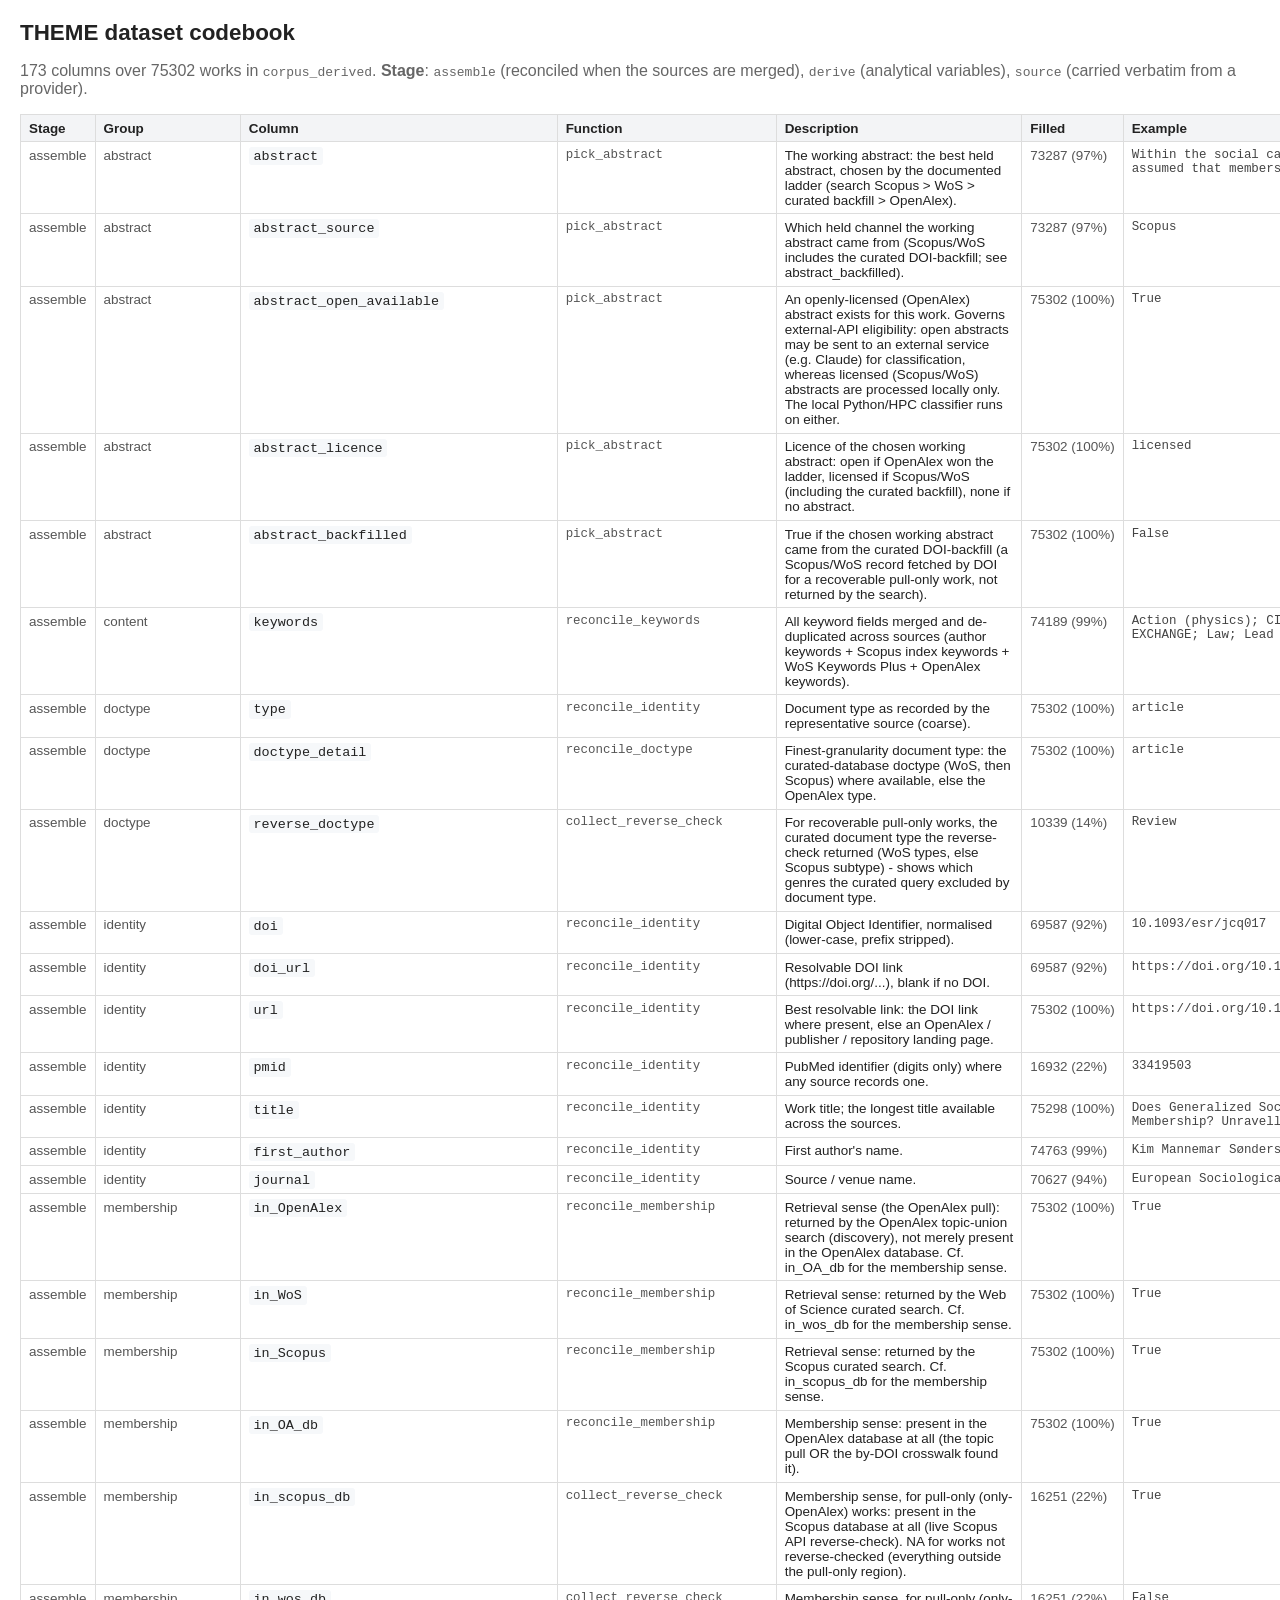
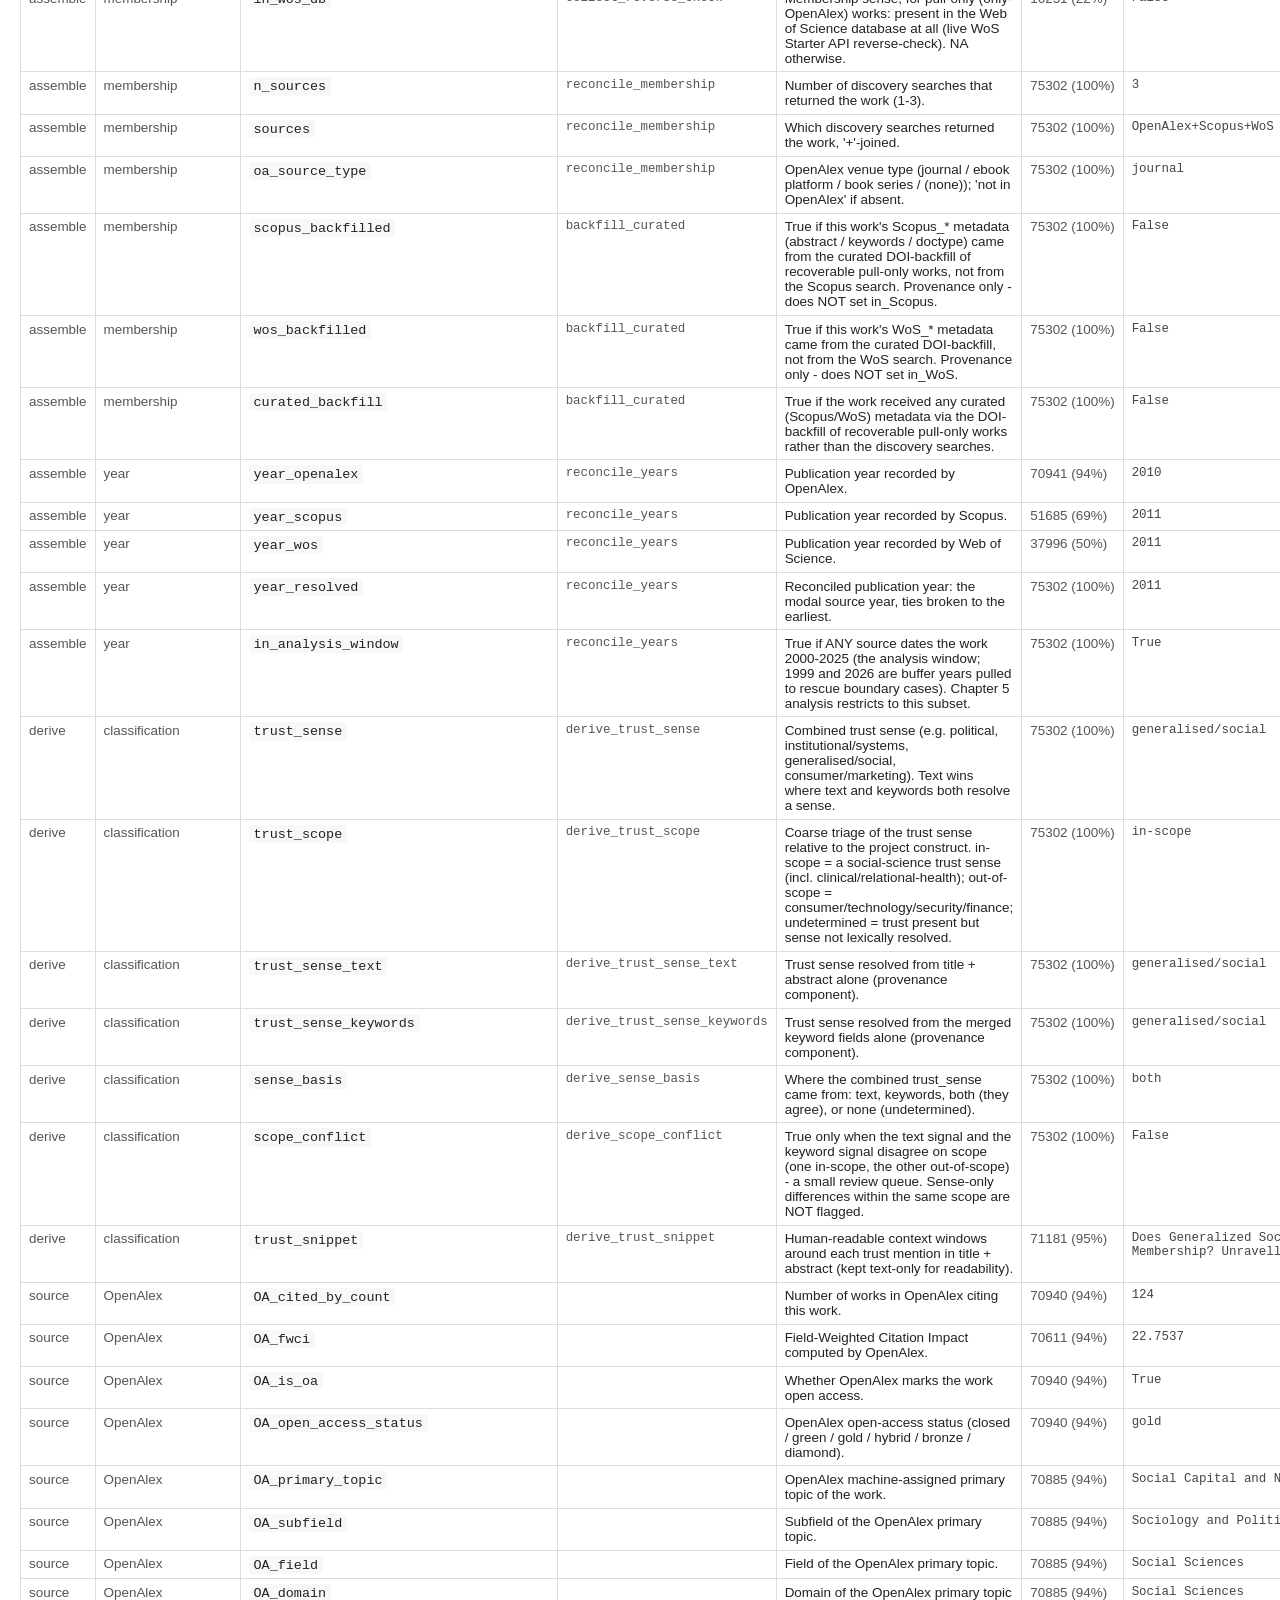
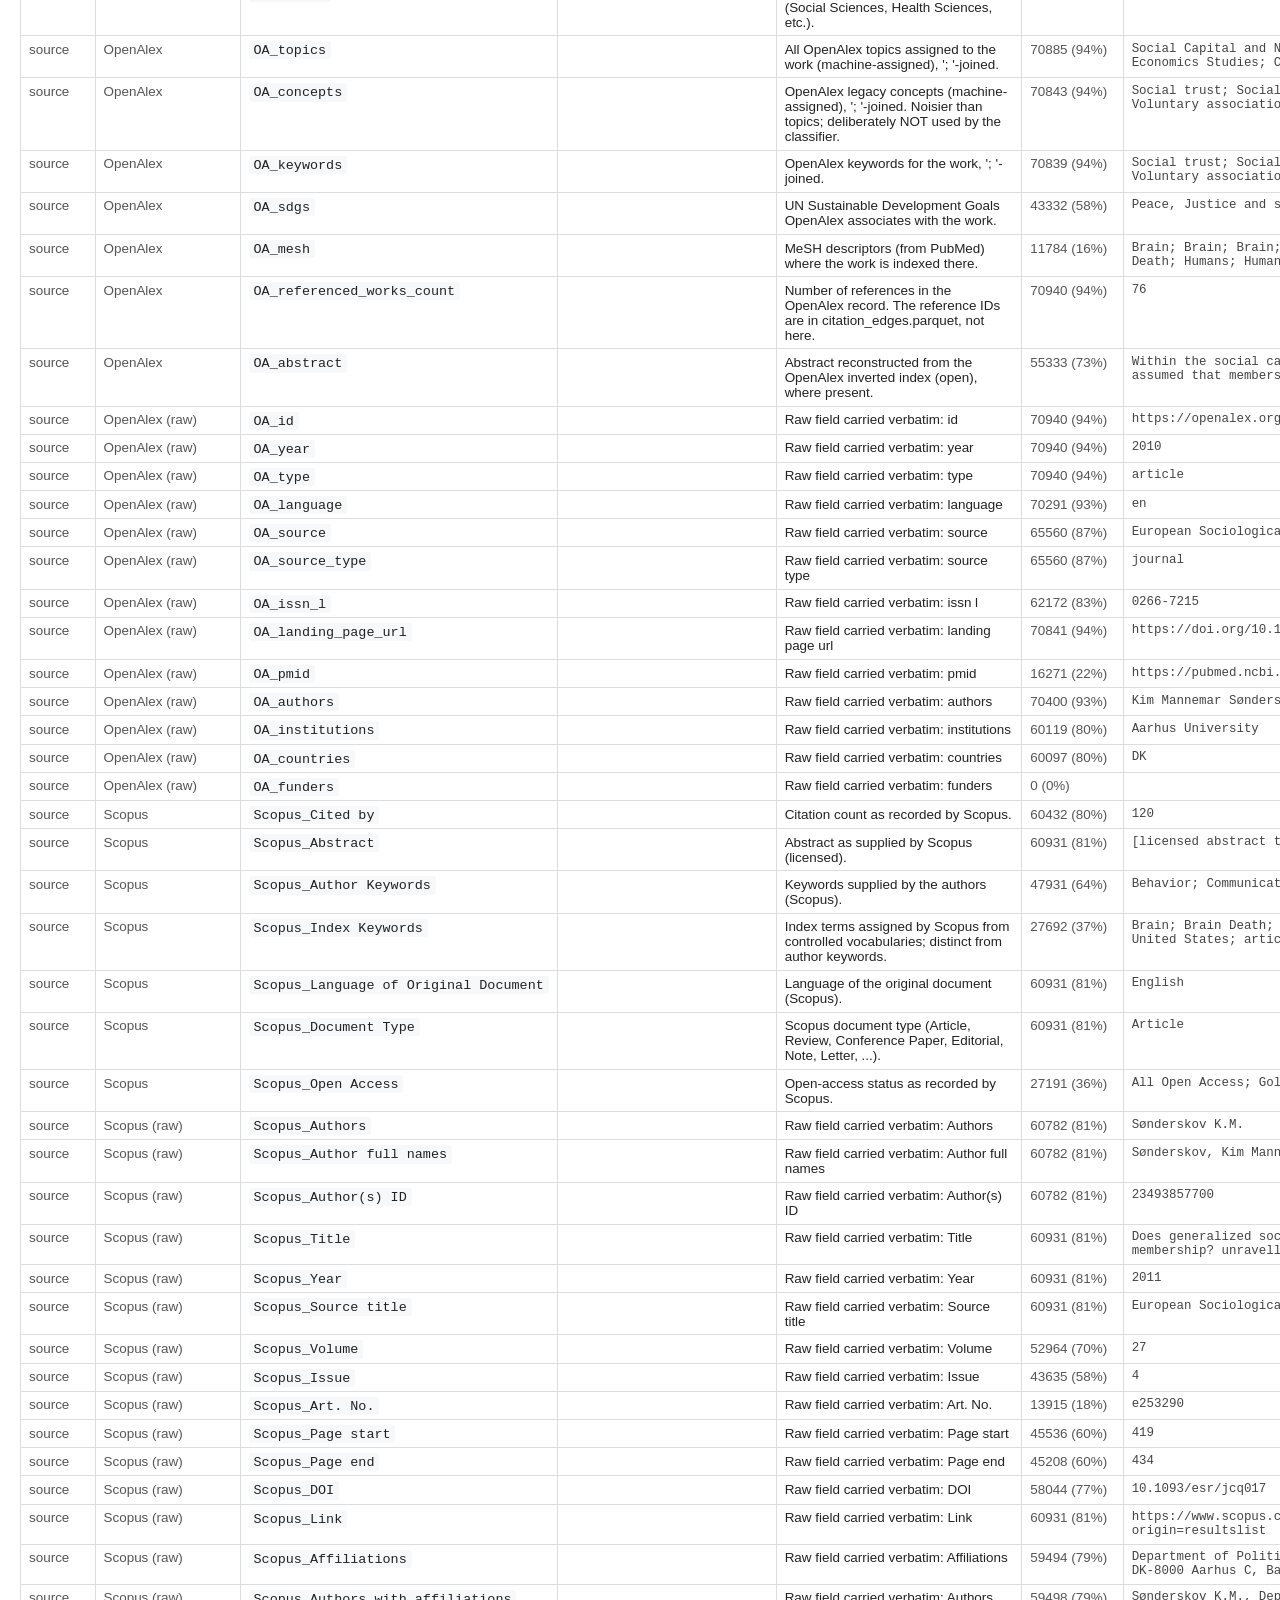
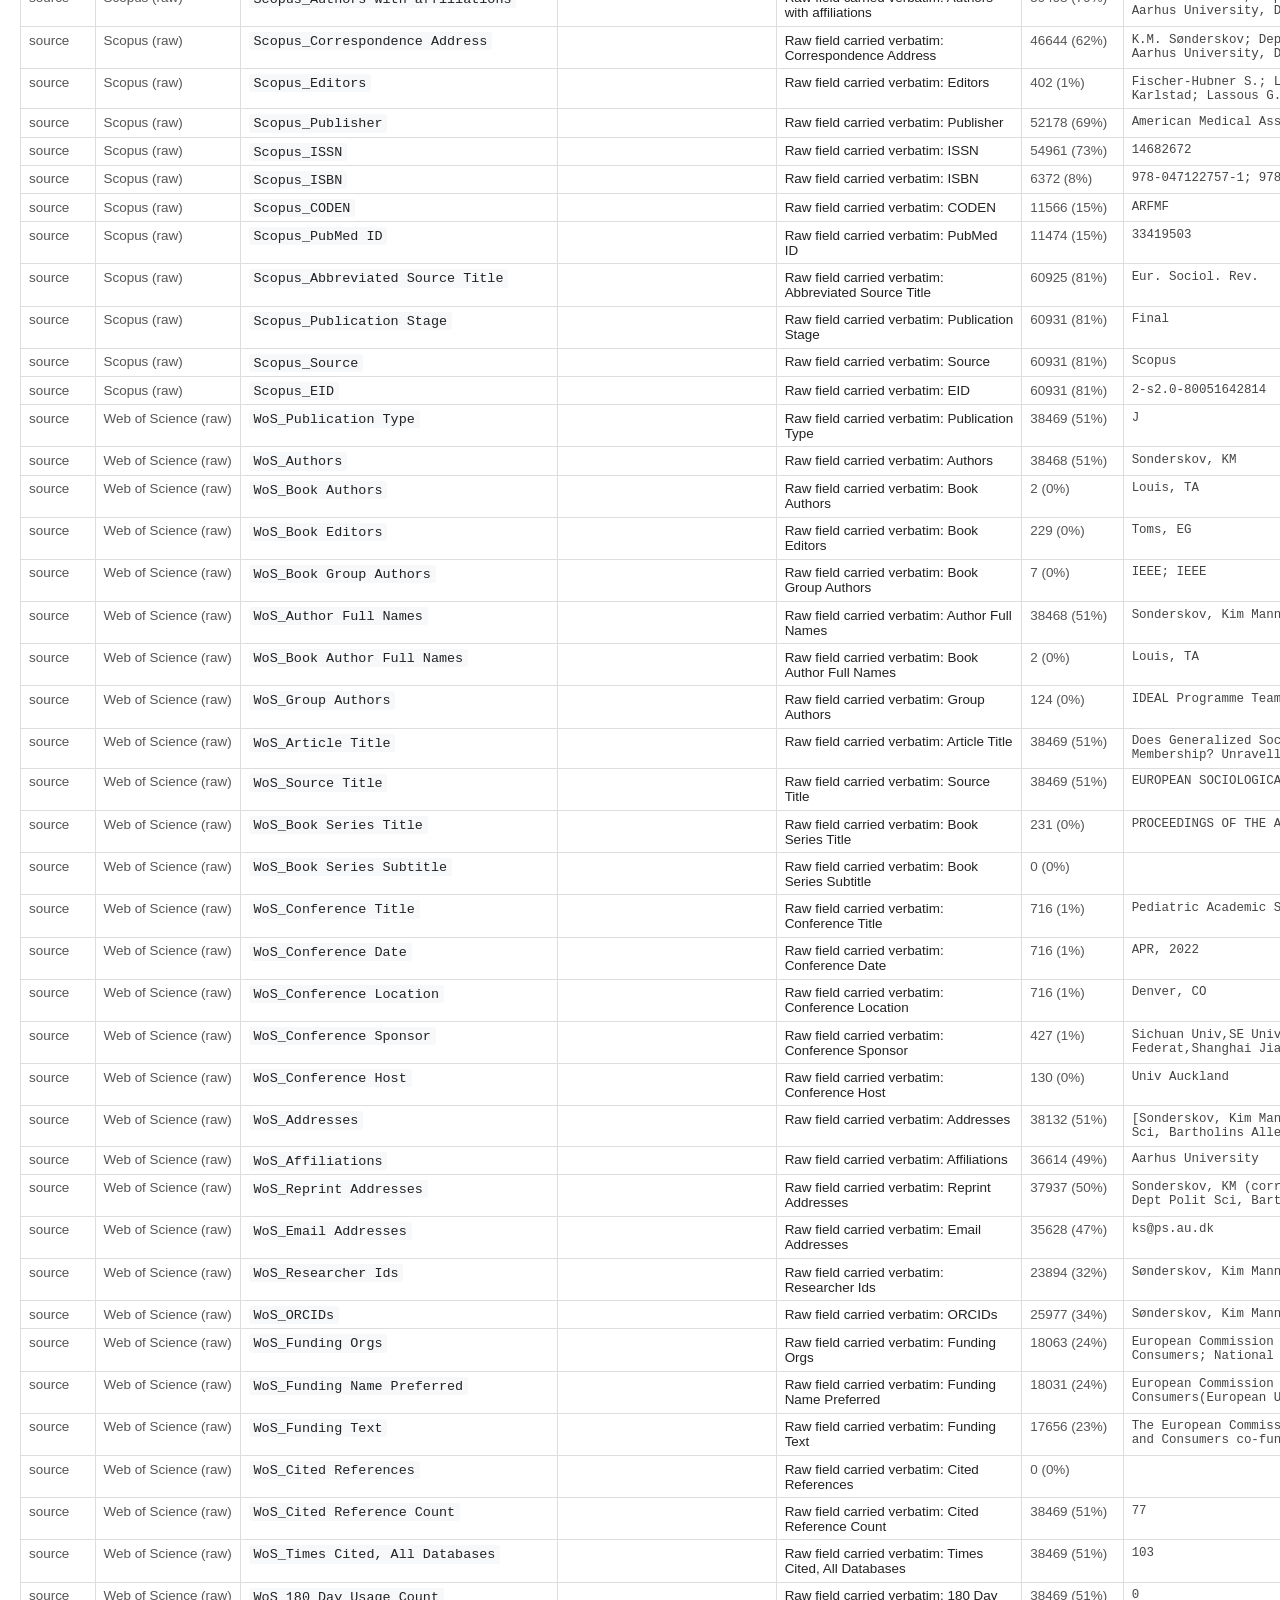
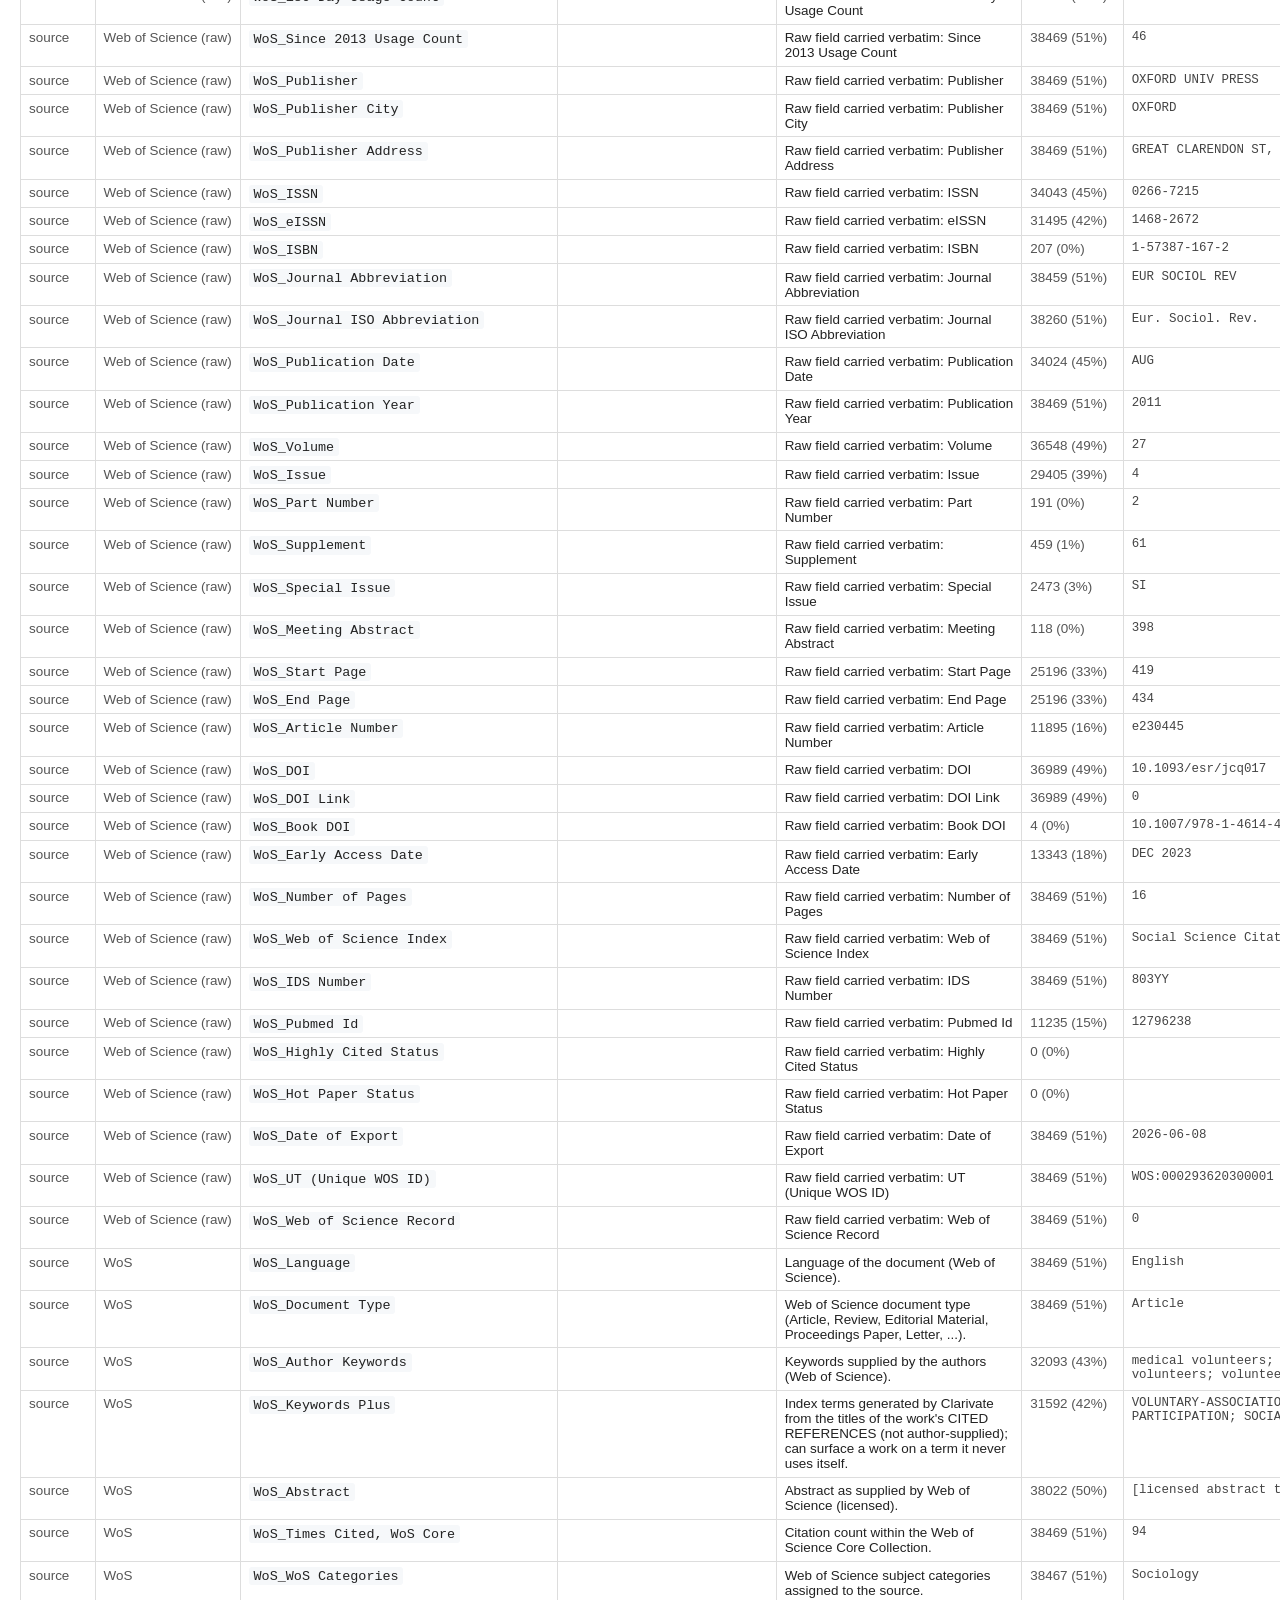
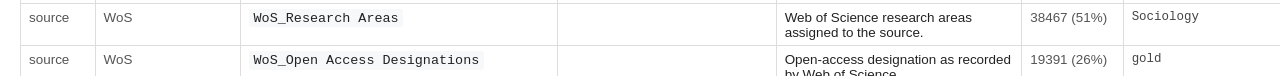
==== commit 52ff9b79: "site updates" ====
--- a/data/codebook.html
+++ b/data/codebook.html
@@ -1,191 +1,192 @@
 <!doctype html><html><head><meta charset="utf-8">
 <title>THEME dataset codebook</title>
 <style>
-body{font-family:-apple-system,Segoe UI,Roboto,Helvetica,Arial,sans-serif;margin:2rem;color:#222;max-width:1200px}
+body{font-family:-apple-system,Segoe UI,Roboto,Helvetica,Arial,sans-serif;margin:1.25rem;color:#222;max-width:1280px}
 h1{font-size:1.4rem} p.sub{color:#666}
 table{border-collapse:collapse;width:100%;font-size:.84rem}
 th,td{border:1px solid #ddd;padding:.35rem .5rem;vertical-align:top;text-align:left}
-th{background:#f3f4f6;position:sticky;top:0}
+thead th{background:#f3f4f6;position:sticky;top:0}
 td.c code{background:#f6f8fa;padding:.1rem .3rem;border-radius:3px;white-space:nowrap}
 td.s,td.g,td.n,td.fn{white-space:nowrap;color:#555} td.fn{font-family:ui-monospace,monospace;font-size:.78rem}
 td.e{color:#444;font-family:ui-monospace,monospace;font-size:.78rem}
-tr:nth-child(even){background:#fafafa}
 </style></head><body>
 <h1>THEME dataset codebook</h1>
-<p class="sub">173 columns over 75302 works in <code>corpus_derived</code>. <b>Stage</b>: <code>assemble</code> (reconciled when the sources are merged), <code>derive</code> (analytical variables), <code>source</code> (carried verbatim from a provider; a "(raw)" group marks the auto-documented long tail). Descriptions come from the derivation registry (<code>Scripts/derivations.yaml</code>); source columns not in the registry are auto-documented. Example values are from one open-abstract exemplar work, so no licensed (Scopus/WoS) abstract text is shown. Regenerate with <code>Scripts/codebook.py</code>.</p>
+<p class="sub">173 columns over 75302 works in <code>corpus_derived</code>. <b>Stage</b>: <code>assemble</code> (reconciled when the sources are merged), <code>derive</code> (analytical variables), <code>source</code> (carried verbatim from a provider).</p>
 <table><thead><tr><th>Stage</th><th>Group</th><th>Column</th><th>Function</th><th>Description</th><th>Filled</th><th>Example</th></tr></thead>
 <tbody>
-<tr><td class=s>assemble</td><td class=g>abstract</td><td class=c><code>abstract</code></td><td class=fn>pick_abstract</td><td>The working abstract: the best held abstract, chosen by the documented ladder (search Scopus &gt; WoS &gt; curated backfill &gt; OpenAlex).</td><td class=n>73287 (97%)</td><td class=e>Dr. Haywood was born in Atlanta, Georgia, in 1976. A serious and ambitious student, he ear…</td></tr>
-<tr><td class=s>assemble</td><td class=g>abstract</td><td class=c><code>abstract_source</code></td><td class=fn>pick_abstract</td><td>Which held channel the working abstract came from (Scopus/WoS includes the curated DOI-backfill; see abstract_backfilled).</td><td class=n>73287 (97%)</td><td class=e>OpenAlex</td></tr>
-<tr><td class=s>assemble</td><td class=g>abstract</td><td class=c><code>abstract_open_available</code></td><td class=fn>pick_abstract</td><td>An openly-licensed (OpenAlex) abstract exists for this work. Governs external-API eligibility: open abstracts may be sent to an external service (e.g. Claude) for classification, whereas licensed (Scopus/WoS) abstracts are processed locally only. The local Python/HPC classifier runs on either.</td><td class=n>75302 (100%)</td><td class=e>True</td></tr>
-<tr><td class=s>assemble</td><td class=g>abstract</td><td class=c><code>abstract_licence</code></td><td class=fn>pick_abstract</td><td>Licence of the chosen working abstract: open if OpenAlex won the ladder, licensed if Scopus/WoS (including the curated backfill), none if no abstract.</td><td class=n>75302 (100%)</td><td class=e>open</td></tr>
-<tr><td class=s>assemble</td><td class=g>abstract</td><td class=c><code>abstract_backfilled</code></td><td class=fn>pick_abstract</td><td>True if the chosen working abstract came from the curated DOI-backfill (a Scopus/WoS record fetched by DOI for a recoverable pull-only work, not returned by the search).</td><td class=n>75302 (100%)</td><td class=e>False</td></tr>
-<tr><td class=s>assemble</td><td class=g>content</td><td class=c><code>keywords</code></td><td class=fn>reconcile_keywords</td><td>All keyword fields merged and de-duplicated across sources (author keywords + Scopus index keywords + WoS Keywords Plus + OpenAlex keywords).</td><td class=n>74189 (99%)</td><td class=e>Atlanta; Bachelor; Bioethics; Family medicine; Graduation (instrument); Health care; Law; …</td></tr>
-<tr><td class=s>assemble</td><td class=g>doctype</td><td class=c><code>type</code></td><td class=fn>reconcile_identity</td><td>Document type as recorded by the representative source (coarse).</td><td class=n>75302 (100%)</td><td class=e>article</td></tr>
-<tr><td class=s>assemble</td><td class=g>doctype</td><td class=c><code>doctype_detail</code></td><td class=fn>reconcile_doctype</td><td>Finest-granularity document type: the curated-database doctype (WoS, then Scopus) where available, else the OpenAlex type.</td><td class=n>75302 (100%)</td><td class=e>biographical item</td></tr>
-<tr><td class=s>assemble</td><td class=g>doctype</td><td class=c><code>reverse_doctype</code></td><td class=fn>collect_reverse_check</td><td>For recoverable pull-only works, the curated document type the reverse-check returned (WoS types, else Scopus subtype) - shows which genres the curated query excluded by document type.</td><td class=n>10339 (14%)</td><td class=e>Biography</td></tr>
-<tr><td class=s>assemble</td><td class=g>identity</td><td class=c><code>doi</code></td><td class=fn>reconcile_identity</td><td>Digital Object Identifier, normalised (lower-case, prefix stripped).</td><td class=n>69587 (92%)</td><td class=e>10.1002/ajh.26748</td></tr>
-<tr><td class=s>assemble</td><td class=g>identity</td><td class=c><code>doi_url</code></td><td class=fn>reconcile_identity</td><td>Resolvable DOI link (https://doi.org/...), blank if no DOI.</td><td class=n>69587 (92%)</td><td class=e>https://doi.org/10.1002/ajh.26748</td></tr>
-<tr><td class=s>assemble</td><td class=g>identity</td><td class=c><code>url</code></td><td class=fn>reconcile_identity</td><td>Best resolvable link: the DOI link where present, else an OpenAlex / publisher / repository landing page.</td><td class=n>75302 (100%)</td><td class=e>https://doi.org/10.1002/ajh.26748</td></tr>
-<tr><td class=s>assemble</td><td class=g>identity</td><td class=c><code>pmid</code></td><td class=fn>reconcile_identity</td><td>PubMed identifier (digits only) where any source records one.</td><td class=n>16932 (22%)</td><td class=e>36198048</td></tr>
-<tr><td class=s>assemble</td><td class=g>identity</td><td class=c><code>title</code></td><td class=fn>reconcile_identity</td><td>Work title; the longest title available across the sources.</td><td class=n>75298 (100%)</td><td class=e>In memoriam: Dr. Carlton Haywood, Jr. (1976–2021)</td></tr>
-<tr><td class=s>assemble</td><td class=g>identity</td><td class=c><code>first_author</code></td><td class=fn>reconcile_identity</td><td>First author&#x27;s name.</td><td class=n>74763 (99%)</td><td class=e>Lydia H. Pecker</td></tr>
-<tr><td class=s>assemble</td><td class=g>identity</td><td class=c><code>journal</code></td><td class=fn>reconcile_identity</td><td>Source / venue name.</td><td class=n>70627 (94%)</td><td class=e>American Journal of Hematology</td></tr>
-<tr><td class=s>assemble</td><td class=g>membership</td><td class=c><code>in_OpenAlex</code></td><td class=fn>reconcile_membership</td><td>Retrieval sense (the OpenAlex pull): returned by the OpenAlex topic-union search (discovery), not merely present in the OpenAlex database. Cf. in_OA_db for the membership sense.</td><td class=n>75302 (100%)</td><td class=e>True</td></tr>
-<tr><td class=s>assemble</td><td class=g>membership</td><td class=c><code>in_WoS</code></td><td class=fn>reconcile_membership</td><td>Retrieval sense: returned by the Web of Science curated search. Cf. in_wos_db for the membership sense.</td><td class=n>75302 (100%)</td><td class=e>False</td></tr>
-<tr><td class=s>assemble</td><td class=g>membership</td><td class=c><code>in_Scopus</code></td><td class=fn>reconcile_membership</td><td>Retrieval sense: returned by the Scopus curated search. Cf. in_scopus_db for the membership sense.</td><td class=n>75302 (100%)</td><td class=e>False</td></tr>
-<tr><td class=s>assemble</td><td class=g>membership</td><td class=c><code>in_OA_db</code></td><td class=fn>reconcile_membership</td><td>Membership sense: present in the OpenAlex database at all (the topic pull OR the by-DOI crosswalk found it).</td><td class=n>75302 (100%)</td><td class=e>True</td></tr>
-<tr><td class=s>assemble</td><td class=g>membership</td><td class=c><code>in_scopus_db</code></td><td class=fn>collect_reverse_check</td><td>Membership sense, for pull-only (only-OpenAlex) works: present in the Scopus database at all (live Scopus API reverse-check). NA for works not reverse-checked (everything outside the pull-only region).</td><td class=n>16251 (22%)</td><td class=e>False</td></tr>
-<tr><td class=s>assemble</td><td class=g>membership</td><td class=c><code>in_wos_db</code></td><td class=fn>collect_reverse_check</td><td>Membership sense, for pull-only (only-OpenAlex) works: present in the Web of Science database at all (live WoS Starter API reverse-check). NA otherwise.</td><td class=n>16251 (22%)</td><td class=e>True</td></tr>
-<tr><td class=s>assemble</td><td class=g>membership</td><td class=c><code>n_sources</code></td><td class=fn>reconcile_membership</td><td>Number of discovery searches that returned the work (1-3).</td><td class=n>75302 (100%)</td><td class=e>1</td></tr>
-<tr><td class=s>assemble</td><td class=g>membership</td><td class=c><code>sources</code></td><td class=fn>reconcile_membership</td><td>Which discovery searches returned the work, &#x27;+&#x27;-joined.</td><td class=n>75302 (100%)</td><td class=e>OpenAlex</td></tr>
-<tr><td class=s>assemble</td><td class=g>membership</td><td class=c><code>oa_source_type</code></td><td class=fn>reconcile_membership</td><td>OpenAlex venue type (journal / ebook platform / book series / (none)); &#x27;not in OpenAlex&#x27; if absent.</td><td class=n>75302 (100%)</td><td class=e>journal</td></tr>
-<tr><td class=s>assemble</td><td class=g>membership</td><td class=c><code>scopus_backfilled</code></td><td class=fn>backfill_curated</td><td>True if this work&#x27;s Scopus_* metadata (abstract / keywords / doctype) came from the curated DOI-backfill of recoverable pull-only works, not from the Scopus search. Provenance only - does NOT set in_Scopus.</td><td class=n>75302 (100%)</td><td class=e>False</td></tr>
-<tr><td class=s>assemble</td><td class=g>membership</td><td class=c><code>wos_backfilled</code></td><td class=fn>backfill_curated</td><td>True if this work&#x27;s WoS_* metadata came from the curated DOI-backfill, not from the WoS search. Provenance only - does NOT set in_WoS.</td><td class=n>75302 (100%)</td><td class=e>True</td></tr>
-<tr><td class=s>assemble</td><td class=g>membership</td><td class=c><code>curated_backfill</code></td><td class=fn>backfill_curated</td><td>True if the work received any curated (Scopus/WoS) metadata via the DOI-backfill of recoverable pull-only works rather than the discovery searches.</td><td class=n>75302 (100%)</td><td class=e>True</td></tr>
-<tr><td class=s>assemble</td><td class=g>year</td><td class=c><code>year_openalex</code></td><td class=fn>reconcile_years</td><td>Publication year recorded by OpenAlex.</td><td class=n>70941 (94%)</td><td class=e>2022</td></tr>
-<tr><td class=s>assemble</td><td class=g>year</td><td class=c><code>year_scopus</code></td><td class=fn>reconcile_years</td><td>Publication year recorded by Scopus.</td><td class=n>51685 (69%)</td><td class=e>2020</td></tr>
-<tr><td class=s>assemble</td><td class=g>year</td><td class=c><code>year_wos</code></td><td class=fn>reconcile_years</td><td>Publication year recorded by Web of Science.</td><td class=n>37996 (50%)</td><td class=e>2003</td></tr>
-<tr><td class=s>assemble</td><td class=g>year</td><td class=c><code>year_resolved</code></td><td class=fn>reconcile_years</td><td>Reconciled publication year: the modal source year, ties broken to the earliest.</td><td class=n>75302 (100%)</td><td class=e>2022</td></tr>
-<tr><td class=s>assemble</td><td class=g>year</td><td class=c><code>in_analysis_window</code></td><td class=fn>reconcile_years</td><td>True if ANY source dates the work 2000-2025 (the analysis window; 1999 and 2026 are buffer years pulled to rescue boundary cases). Chapter 5 analysis restricts to this subset.</td><td class=n>75302 (100%)</td><td class=e>True</td></tr>
-<tr><td class=s>derive</td><td class=g>classification</td><td class=c><code>trust_sense</code></td><td class=fn>derive_trust_sense</td><td>Combined trust sense (e.g. political, institutional/systems, generalised/social, consumer/marketing). Text wins where text and keywords both resolve a sense.</td><td class=n>75302 (100%)</td><td class=e>clinical/relational-health</td></tr>
-<tr><td class=s>derive</td><td class=g>classification</td><td class=c><code>trust_scope</code></td><td class=fn>derive_trust_scope</td><td>Coarse triage of the trust sense relative to the project construct. in-scope = a social-science trust sense (incl. clinical/relational-health); out-of-scope = consumer/technology/security/finance; undetermined = trust present but sense not lexically resolved.</td><td class=n>75302 (100%)</td><td class=e>in-scope</td></tr>
-<tr><td class=s>derive</td><td class=g>classification</td><td class=c><code>trust_sense_text</code></td><td class=fn>derive_trust_sense_text</td><td>Trust sense resolved from title + abstract alone (provenance component).</td><td class=n>75302 (100%)</td><td class=e>clinical/relational-health</td></tr>
-<tr><td class=s>derive</td><td class=g>classification</td><td class=c><code>trust_sense_keywords</code></td><td class=fn>derive_trust_sense_keywords</td><td>Trust sense resolved from the merged keyword fields alone (provenance component).</td><td class=n>75302 (100%)</td><td class=e>unspecified</td></tr>
-<tr><td class=s>derive</td><td class=g>classification</td><td class=c><code>sense_basis</code></td><td class=fn>derive_sense_basis</td><td>Where the combined trust_sense came from: text, keywords, both (they agree), or none (undetermined).</td><td class=n>75302 (100%)</td><td class=e>text</td></tr>
-<tr><td class=s>derive</td><td class=g>classification</td><td class=c><code>scope_conflict</code></td><td class=fn>derive_scope_conflict</td><td>True only when the text signal and the keyword signal disagree on scope (one in-scope, the other out-of-scope) - a small review queue. Sense-only differences within the same scope are NOT flagged.</td><td class=n>75302 (100%)</td><td class=e>False</td></tr>
-<tr><td class=s>derive</td><td class=g>classification</td><td class=c><code>trust_snippet</code></td><td class=fn>derive_trust_snippet</td><td>Human-readable context windows around each trust mention in title + abstract (kept text-only for readability).</td><td class=n>71181 (95%)</td><td class=e>of care, perceptions of patient trust and respect, and the consequences | and the conseque…</td></tr>
-<tr><td class=s>source</td><td class=g>OpenAlex</td><td class=c><code>OA_cited_by_count</code></td><td class=fn></td><td>Number of works in OpenAlex citing this work.</td><td class=n>70940 (94%)</td><td class=e>0</td></tr>
-<tr><td class=s>source</td><td class=g>OpenAlex</td><td class=c><code>OA_fwci</code></td><td class=fn></td><td>Field-Weighted Citation Impact computed by OpenAlex.</td><td class=n>70611 (94%)</td><td class=e>0.0</td></tr>
-<tr><td class=s>source</td><td class=g>OpenAlex</td><td class=c><code>OA_is_oa</code></td><td class=fn></td><td>Whether OpenAlex marks the work open access.</td><td class=n>70940 (94%)</td><td class=e>True</td></tr>
-<tr><td class=s>source</td><td class=g>OpenAlex</td><td class=c><code>OA_open_access_status</code></td><td class=fn></td><td>OpenAlex open-access status (closed / green / gold / hybrid / bronze / diamond).</td><td class=n>70940 (94%)</td><td class=e>bronze</td></tr>
-<tr><td class=s>source</td><td class=g>OpenAlex</td><td class=c><code>OA_primary_topic</code></td><td class=fn></td><td>OpenAlex machine-assigned primary topic of the work.</td><td class=n>70885 (94%)</td><td class=e>Patient-Provider Communication in Healthcare</td></tr>
-<tr><td class=s>source</td><td class=g>OpenAlex</td><td class=c><code>OA_subfield</code></td><td class=fn></td><td>Subfield of the OpenAlex primary topic.</td><td class=n>70885 (94%)</td><td class=e>General Health Professions</td></tr>
-<tr><td class=s>source</td><td class=g>OpenAlex</td><td class=c><code>OA_field</code></td><td class=fn></td><td>Field of the OpenAlex primary topic.</td><td class=n>70885 (94%)</td><td class=e>Health Professions</td></tr>
-<tr><td class=s>source</td><td class=g>OpenAlex</td><td class=c><code>OA_domain</code></td><td class=fn></td><td>Domain of the OpenAlex primary topic (Social Sciences, Health Sciences, etc.).</td><td class=n>70885 (94%)</td><td class=e>Health Sciences</td></tr>
-<tr><td class=s>source</td><td class=g>OpenAlex</td><td class=c><code>OA_topics</code></td><td class=fn></td><td>All OpenAlex topics assigned to the work (machine-assigned), &#x27;; &#x27;-joined.</td><td class=n>70885 (94%)</td><td class=e>Patient-Provider Communication in Healthcare</td></tr>
-<tr><td class=s>source</td><td class=g>OpenAlex</td><td class=c><code>OA_concepts</code></td><td class=fn></td><td>OpenAlex legacy concepts (machine-assigned), &#x27;; &#x27;-joined. Noisier than topics; deliberately NOT used by the classifier.</td><td class=n>70843 (94%)</td><td class=e>Bioethics; Graduation (instrument); Bachelor; Health care; Atlanta; Medical education; Med…</td></tr>
-<tr><td class=s>source</td><td class=g>OpenAlex</td><td class=c><code>OA_keywords</code></td><td class=fn></td><td>OpenAlex keywords for the work, &#x27;; &#x27;-joined.</td><td class=n>70839 (94%)</td><td class=e>Bioethics; Graduation (instrument); Bachelor; Health care; Atlanta; Medical education; Med…</td></tr>
-<tr><td class=s>source</td><td class=g>OpenAlex</td><td class=c><code>OA_sdgs</code></td><td class=fn></td><td>UN Sustainable Development Goals OpenAlex associates with the work.</td><td class=n>43332 (58%)</td><td class=e>Peace, Justice and strong institutions</td></tr>
-<tr><td class=s>source</td><td class=g>OpenAlex</td><td class=c><code>OA_mesh</code></td><td class=fn></td><td>MeSH descriptors (from PubMed) where the work is indexed there.</td><td class=n>11784 (16%)</td><td class=e>Brain; Brain; Brain; Brain Death; Brain Death; Brain Death; Humans; Humans; Humans; Neurol…</td></tr>
-<tr><td class=s>source</td><td class=g>OpenAlex</td><td class=c><code>OA_referenced_works_count</code></td><td class=fn></td><td>Number of references in the OpenAlex record. The reference IDs are in citation_edges.parquet, not here.</td><td class=n>70940 (94%)</td><td class=e>0</td></tr>
-<tr><td class=s>source</td><td class=g>OpenAlex</td><td class=c><code>OA_abstract</code></td><td class=fn></td><td>Abstract reconstructed from the OpenAlex inverted index (open), where present.</td><td class=n>55333 (73%)</td><td class=e>Dr. Haywood was born in Atlanta, Georgia, in 1976. A serious and ambitious student, he ear…</td></tr>
-<tr><td class=s>source</td><td class=g>OpenAlex (raw)</td><td class=c><code>OA_id</code></td><td class=fn></td><td>Raw field carried verbatim: id</td><td class=n>70940 (94%)</td><td class=e>https://openalex.org/W4302027587</td></tr>
-<tr><td class=s>source</td><td class=g>OpenAlex (raw)</td><td class=c><code>OA_year</code></td><td class=fn></td><td>Raw field carried verbatim: year</td><td class=n>70940 (94%)</td><td class=e>2022</td></tr>
-<tr><td class=s>source</td><td class=g>OpenAlex (raw)</td><td class=c><code>OA_type</code></td><td class=fn></td><td>Raw field carried verbatim: type</td><td class=n>70940 (94%)</td><td class=e>article</td></tr>
-<tr><td class=s>source</td><td class=g>OpenAlex (raw)</td><td class=c><code>OA_language</code></td><td class=fn></td><td>Raw field carried verbatim: language</td><td class=n>70291 (93%)</td><td class=e>en</td></tr>
-<tr><td class=s>source</td><td class=g>OpenAlex (raw)</td><td class=c><code>OA_source</code></td><td class=fn></td><td>Raw field carried verbatim: source</td><td class=n>65560 (87%)</td><td class=e>American Journal of Hematology</td></tr>
-<tr><td class=s>source</td><td class=g>OpenAlex (raw)</td><td class=c><code>OA_source_type</code></td><td class=fn></td><td>Raw field carried verbatim: source type</td><td class=n>65560 (87%)</td><td class=e>journal</td></tr>
-<tr><td class=s>source</td><td class=g>OpenAlex (raw)</td><td class=c><code>OA_issn_l</code></td><td class=fn></td><td>Raw field carried verbatim: issn l</td><td class=n>62172 (83%)</td><td class=e>0361-8609</td></tr>
-<tr><td class=s>source</td><td class=g>OpenAlex (raw)</td><td class=c><code>OA_landing_page_url</code></td><td class=fn></td><td>Raw field carried verbatim: landing page url</td><td class=n>70841 (94%)</td><td class=e>https://doi.org/10.1002/ajh.26748</td></tr>
-<tr><td class=s>source</td><td class=g>OpenAlex (raw)</td><td class=c><code>OA_pmid</code></td><td class=fn></td><td>Raw field carried verbatim: pmid</td><td class=n>16271 (22%)</td><td class=e>https://pubmed.ncbi.nlm.nih.gov/33419503</td></tr>
-<tr><td class=s>source</td><td class=g>OpenAlex (raw)</td><td class=c><code>OA_authors</code></td><td class=fn></td><td>Raw field carried verbatim: authors</td><td class=n>70400 (93%)</td><td class=e>Lydia H. Pecker; Mary Catherine Beach; Shawn M. Bediako; Sophie Lanzkron</td></tr>
-<tr><td class=s>source</td><td class=g>OpenAlex (raw)</td><td class=c><code>OA_institutions</code></td><td class=fn></td><td>Raw field carried verbatim: institutions</td><td class=n>60119 (80%)</td><td class=e>Johns Hopkins University; Johns Hopkins Medicine; Johns Hopkins University; Johns Hopkins …</td></tr>
-<tr><td class=s>source</td><td class=g>OpenAlex (raw)</td><td class=c><code>OA_countries</code></td><td class=fn></td><td>Raw field carried verbatim: countries</td><td class=n>60097 (80%)</td><td class=e>US</td></tr>
-<tr><td class=s>source</td><td class=g>OpenAlex (raw)</td><td class=c><code>OA_funders</code></td><td class=fn></td><td>Raw field carried verbatim: funders</td><td class=n>0 (0%)</td><td class=e></td></tr>
-<tr><td class=s>source</td><td class=g>Scopus</td><td class=c><code>Scopus_Cited by</code></td><td class=fn></td><td>Citation count as recorded by Scopus.</td><td class=n>60432 (80%)</td><td class=e>8</td></tr>
-<tr><td class=s>source</td><td class=g>Scopus</td><td class=c><code>Scopus_Abstract</code></td><td class=fn></td><td>Abstract as supplied by Scopus (licensed).</td><td class=n>60931 (81%)</td><td class=e>[licensed abstract text - omitted]</td></tr>
-<tr><td class=s>source</td><td class=g>Scopus</td><td class=c><code>Scopus_Author Keywords</code></td><td class=fn></td><td>Keywords supplied by the authors (Scopus).</td><td class=n>47931 (64%)</td><td class=e>Behavior; Communications; Disasters; Trust</td></tr>
-<tr><td class=s>source</td><td class=g>Scopus</td><td class=c><code>Scopus_Index Keywords</code></td><td class=fn></td><td>Index terms assigned by Scopus from controlled vocabularies; distinct from author keywords.</td><td class=n>27692 (37%)</td><td class=e>Brain; Brain Death; Humans; Neurology; Physicians; United States; article; brain death; di…</td></tr>
-<tr><td class=s>source</td><td class=g>Scopus</td><td class=c><code>Scopus_Language of Original Document</code></td><td class=fn></td><td>Language of the original document (Scopus).</td><td class=n>60931 (81%)</td><td class=e>English</td></tr>
-<tr><td class=s>source</td><td class=g>Scopus</td><td class=c><code>Scopus_Document Type</code></td><td class=fn></td><td>Scopus document type (Article, Review, Conference Paper, Editorial, Note, Letter, ...).</td><td class=n>60931 (81%)</td><td class=e>Article</td></tr>
-<tr><td class=s>source</td><td class=g>Scopus</td><td class=c><code>Scopus_Open Access</code></td><td class=fn></td><td>Open-access status as recorded by Scopus.</td><td class=n>27191 (36%)</td><td class=e>All Open Access; Gold Open Access</td></tr>
-<tr><td class=s>source</td><td class=g>Scopus (raw)</td><td class=c><code>Scopus_Authors</code></td><td class=fn></td><td>Raw field carried verbatim: Authors</td><td class=n>60782 (81%)</td><td class=e>Barnes E.; Greer D.</td></tr>
-<tr><td class=s>source</td><td class=g>Scopus (raw)</td><td class=c><code>Scopus_Author full names</code></td><td class=fn></td><td>Raw field carried verbatim: Author full names</td><td class=n>60782 (81%)</td><td class=e>Barnes, Erin (56086004700); Greer, David (16229841400)</td></tr>
-<tr><td class=s>source</td><td class=g>Scopus (raw)</td><td class=c><code>Scopus_Author(s) ID</code></td><td class=fn></td><td>Raw field carried verbatim: Author(s) ID</td><td class=n>60782 (81%)</td><td class=e>56086004700; 16229841400</td></tr>
-<tr><td class=s>source</td><td class=g>Scopus (raw)</td><td class=c><code>Scopus_Title</code></td><td class=fn></td><td>Raw field carried verbatim: Title</td><td class=n>60931 (81%)</td><td class=e>Inconsistency in brain death determination should not be tolerated</td></tr>
-<tr><td class=s>source</td><td class=g>Scopus (raw)</td><td class=c><code>Scopus_Year</code></td><td class=fn></td><td>Raw field carried verbatim: Year</td><td class=n>60931 (81%)</td><td class=e>2020</td></tr>
-<tr><td class=s>source</td><td class=g>Scopus (raw)</td><td class=c><code>Scopus_Source title</code></td><td class=fn></td><td>Raw field carried verbatim: Source title</td><td class=n>60931 (81%)</td><td class=e>AMA Journal of Ethics</td></tr>
-<tr><td class=s>source</td><td class=g>Scopus (raw)</td><td class=c><code>Scopus_Volume</code></td><td class=fn></td><td>Raw field carried verbatim: Volume</td><td class=n>52964 (70%)</td><td class=e>22</td></tr>
-<tr><td class=s>source</td><td class=g>Scopus (raw)</td><td class=c><code>Scopus_Issue</code></td><td class=fn></td><td>Raw field carried verbatim: Issue</td><td class=n>43635 (58%)</td><td class=e>12</td></tr>
-<tr><td class=s>source</td><td class=g>Scopus (raw)</td><td class=c><code>Scopus_Art. No.</code></td><td class=fn></td><td>Raw field carried verbatim: Art. No.</td><td class=n>13915 (18%)</td><td class=e>e253290</td></tr>
-<tr><td class=s>source</td><td class=g>Scopus (raw)</td><td class=c><code>Scopus_Page start</code></td><td class=fn></td><td>Raw field carried verbatim: Page start</td><td class=n>45536 (60%)</td><td class=e>E1027</td></tr>
-<tr><td class=s>source</td><td class=g>Scopus (raw)</td><td class=c><code>Scopus_Page end</code></td><td class=fn></td><td>Raw field carried verbatim: Page end</td><td class=n>45208 (60%)</td><td class=e>E1032</td></tr>
-<tr><td class=s>source</td><td class=g>Scopus (raw)</td><td class=c><code>Scopus_DOI</code></td><td class=fn></td><td>Raw field carried verbatim: DOI</td><td class=n>58044 (77%)</td><td class=e>10.1001/amajethics.2020.1027</td></tr>
-<tr><td class=s>source</td><td class=g>Scopus (raw)</td><td class=c><code>Scopus_Link</code></td><td class=fn></td><td>Raw field carried verbatim: Link</td><td class=n>60931 (81%)</td><td class=e>https://www.scopus.com/pages/publications/85097895969?origin=resultslist</td></tr>
-<tr><td class=s>source</td><td class=g>Scopus (raw)</td><td class=c><code>Scopus_Affiliations</code></td><td class=fn></td><td>Raw field carried verbatim: Affiliations</td><td class=n>59494 (79%)</td><td class=e>Department of Neurology, Boston Medical Center, Boston University, School of Medicine, MA,…</td></tr>
-<tr><td class=s>source</td><td class=g>Scopus (raw)</td><td class=c><code>Scopus_Authors with affiliations</code></td><td class=fn></td><td>Raw field carried verbatim: Authors with affiliations</td><td class=n>59498 (79%)</td><td class=e>Barnes E., Department of Neurology, Boston Medical Center, Boston University, School of Me…</td></tr>
-<tr><td class=s>source</td><td class=g>Scopus (raw)</td><td class=c><code>Scopus_Correspondence Address</code></td><td class=fn></td><td>Raw field carried verbatim: Correspondence Address</td><td class=n>46644 (62%)</td><td class=e>M.P. Doescher; Seattle, WA 98105-6099, 4225 Roosevelt Way NE, United States; email: mdoesc…</td></tr>
-<tr><td class=s>source</td><td class=g>Scopus (raw)</td><td class=c><code>Scopus_Editors</code></td><td class=fn></td><td>Raw field carried verbatim: Editors</td><td class=n>402 (1%)</td><td class=e>Fischer-Hubner S.; Lindskog S.; Karlstad University, Karlstad; Lassous G.; Goethe Universi…</td></tr>
-<tr><td class=s>source</td><td class=g>Scopus (raw)</td><td class=c><code>Scopus_Publisher</code></td><td class=fn></td><td>Raw field carried verbatim: Publisher</td><td class=n>52178 (69%)</td><td class=e>American Medical Association</td></tr>
-<tr><td class=s>source</td><td class=g>Scopus (raw)</td><td class=c><code>Scopus_ISSN</code></td><td class=fn></td><td>Raw field carried verbatim: ISSN</td><td class=n>54961 (73%)</td><td class=e>23766980</td></tr>
-<tr><td class=s>source</td><td class=g>Scopus (raw)</td><td class=c><code>Scopus_ISBN</code></td><td class=fn></td><td>Raw field carried verbatim: ISBN</td><td class=n>6372 (8%)</td><td class=e>978-047122757-1; 978-047141815-3</td></tr>
-<tr><td class=s>source</td><td class=g>Scopus (raw)</td><td class=c><code>Scopus_CODEN</code></td><td class=fn></td><td>Raw field carried verbatim: CODEN</td><td class=n>11566 (15%)</td><td class=e>ARFMF</td></tr>
-<tr><td class=s>source</td><td class=g>Scopus (raw)</td><td class=c><code>Scopus_PubMed ID</code></td><td class=fn></td><td>Raw field carried verbatim: PubMed ID</td><td class=n>11474 (15%)</td><td class=e>33419503</td></tr>
-<tr><td class=s>source</td><td class=g>Scopus (raw)</td><td class=c><code>Scopus_Abbreviated Source Title</code></td><td class=fn></td><td>Raw field carried verbatim: Abbreviated Source Title</td><td class=n>60925 (81%)</td><td class=e>AMA J.  Ethics</td></tr>
-<tr><td class=s>source</td><td class=g>Scopus (raw)</td><td class=c><code>Scopus_Publication Stage</code></td><td class=fn></td><td>Raw field carried verbatim: Publication Stage</td><td class=n>60931 (81%)</td><td class=e>Final</td></tr>
-<tr><td class=s>source</td><td class=g>Scopus (raw)</td><td class=c><code>Scopus_Source</code></td><td class=fn></td><td>Raw field carried verbatim: Source</td><td class=n>60931 (81%)</td><td class=e>Scopus</td></tr>
-<tr><td class=s>source</td><td class=g>Scopus (raw)</td><td class=c><code>Scopus_EID</code></td><td class=fn></td><td>Raw field carried verbatim: EID</td><td class=n>60931 (81%)</td><td class=e>2-s2.0-85097895969</td></tr>
-<tr><td class=s>source</td><td class=g>Web of Science (raw)</td><td class=c><code>WoS_Publication Type</code></td><td class=fn></td><td>Raw field carried verbatim: Publication Type</td><td class=n>38469 (51%)</td><td class=e>J</td></tr>
-<tr><td class=s>source</td><td class=g>Web of Science (raw)</td><td class=c><code>WoS_Authors</code></td><td class=fn></td><td>Raw field carried verbatim: Authors</td><td class=n>38468 (51%)</td><td class=e>Pecker, LH; Beach, MC; Bediako, SM; Lanzkron, S</td></tr>
-<tr><td class=s>source</td><td class=g>Web of Science (raw)</td><td class=c><code>WoS_Book Authors</code></td><td class=fn></td><td>Raw field carried verbatim: Book Authors</td><td class=n>2 (0%)</td><td class=e>Louis, TA</td></tr>
-<tr><td class=s>source</td><td class=g>Web of Science (raw)</td><td class=c><code>WoS_Book Editors</code></td><td class=fn></td><td>Raw field carried verbatim: Book Editors</td><td class=n>229 (0%)</td><td class=e>Toms, EG</td></tr>
-<tr><td class=s>source</td><td class=g>Web of Science (raw)</td><td class=c><code>WoS_Book Group Authors</code></td><td class=fn></td><td>Raw field carried verbatim: Book Group Authors</td><td class=n>7 (0%)</td><td class=e>IEEE; IEEE</td></tr>
-<tr><td class=s>source</td><td class=g>Web of Science (raw)</td><td class=c><code>WoS_Author Full Names</code></td><td class=fn></td><td>Raw field carried verbatim: Author Full Names</td><td class=n>38468 (51%)</td><td class=e>Pecker, Lydia H.; Beach, Mary Catherine; Bediako, Shawn M.; Lanzkron, Sophie</td></tr>
-<tr><td class=s>source</td><td class=g>Web of Science (raw)</td><td class=c><code>WoS_Book Author Full Names</code></td><td class=fn></td><td>Raw field carried verbatim: Book Author Full Names</td><td class=n>2 (0%)</td><td class=e>Louis, TA</td></tr>
-<tr><td class=s>source</td><td class=g>Web of Science (raw)</td><td class=c><code>WoS_Group Authors</code></td><td class=fn></td><td>Raw field carried verbatim: Group Authors</td><td class=n>124 (0%)</td><td class=e>IDEAL Programme Team</td></tr>
-<tr><td class=s>source</td><td class=g>Web of Science (raw)</td><td class=c><code>WoS_Article Title</code></td><td class=fn></td><td>Raw field carried verbatim: Article Title</td><td class=n>38469 (51%)</td><td class=e>In memoriam: Dr. Carlton Haywood, Jr. (1976-2021) IN MEMORIAM</td></tr>
-<tr><td class=s>source</td><td class=g>Web of Science (raw)</td><td class=c><code>WoS_Source Title</code></td><td class=fn></td><td>Raw field carried verbatim: Source Title</td><td class=n>38469 (51%)</td><td class=e>AMERICAN JOURNAL OF HEMATOLOGY</td></tr>
-<tr><td class=s>source</td><td class=g>Web of Science (raw)</td><td class=c><code>WoS_Book Series Title</code></td><td class=fn></td><td>Raw field carried verbatim: Book Series Title</td><td class=n>231 (0%)</td><td class=e>PROCEEDINGS OF THE ASIST ANNUAL MEETING</td></tr>
-<tr><td class=s>source</td><td class=g>Web of Science (raw)</td><td class=c><code>WoS_Book Series Subtitle</code></td><td class=fn></td><td>Raw field carried verbatim: Book Series Subtitle</td><td class=n>0 (0%)</td><td class=e></td></tr>
-<tr><td class=s>source</td><td class=g>Web of Science (raw)</td><td class=c><code>WoS_Conference Title</code></td><td class=fn></td><td>Raw field carried verbatim: Conference Title</td><td class=n>716 (1%)</td><td class=e>Pediatric Academic Society Annual Meeting</td></tr>
-<tr><td class=s>source</td><td class=g>Web of Science (raw)</td><td class=c><code>WoS_Conference Date</code></td><td class=fn></td><td>Raw field carried verbatim: Conference Date</td><td class=n>716 (1%)</td><td class=e>APR, 2022</td></tr>
-<tr><td class=s>source</td><td class=g>Web of Science (raw)</td><td class=c><code>WoS_Conference Location</code></td><td class=fn></td><td>Raw field carried verbatim: Conference Location</td><td class=n>716 (1%)</td><td class=e>Denver, CO</td></tr>
-<tr><td class=s>source</td><td class=g>Web of Science (raw)</td><td class=c><code>WoS_Conference Sponsor</code></td><td class=fn></td><td>Raw field carried verbatim: Conference Sponsor</td><td class=n>427 (1%)</td><td class=e>Sichuan Univ,SE Univ,Natl Nat Sci Fdn China,China Comp Federat,Shanghai Jiaotong Univ,Huaz…</td></tr>
-<tr><td class=s>source</td><td class=g>Web of Science (raw)</td><td class=c><code>WoS_Conference Host</code></td><td class=fn></td><td>Raw field carried verbatim: Conference Host</td><td class=n>130 (0%)</td><td class=e>Univ Auckland</td></tr>
-<tr><td class=s>source</td><td class=g>Web of Science (raw)</td><td class=c><code>WoS_Addresses</code></td><td class=fn></td><td>Raw field carried verbatim: Addresses</td><td class=n>38132 (51%)</td><td class=e>[Pecker, Lydia H.] Johns Hopkins Univ, Dept Med, Divison Hematol, Sch Med, Baltimore, MD U…</td></tr>
-<tr><td class=s>source</td><td class=g>Web of Science (raw)</td><td class=c><code>WoS_Affiliations</code></td><td class=fn></td><td>Raw field carried verbatim: Affiliations</td><td class=n>36614 (49%)</td><td class=e>Johns Hopkins University; Johns Hopkins University; Johns Hopkins University; Howard Hughe…</td></tr>
-<tr><td class=s>source</td><td class=g>Web of Science (raw)</td><td class=c><code>WoS_Reprint Addresses</code></td><td class=fn></td><td>Raw field carried verbatim: Reprint Addresses</td><td class=n>37937 (50%)</td><td class=e>Pecker, LH (corresponding author), Hopkins Univ, Sch Med, 720 Rutland Ave,1036 Ross Bldg, …</td></tr>
-<tr><td class=s>source</td><td class=g>Web of Science (raw)</td><td class=c><code>WoS_Email Addresses</code></td><td class=fn></td><td>Raw field carried verbatim: Email Addresses</td><td class=n>35628 (47%)</td><td class=e>lpecker1@jhmi.edu</td></tr>
-<tr><td class=s>source</td><td class=g>Web of Science (raw)</td><td class=c><code>WoS_Researcher Ids</code></td><td class=fn></td><td>Raw field carried verbatim: Researcher Ids</td><td class=n>23894 (32%)</td><td class=e>Lanzkron, Sophie/AFU-9516-2022; Bediako, Shawn/AAX-2402-2020; Pecker, Lydia/O-4972-2019</td></tr>
-<tr><td class=s>source</td><td class=g>Web of Science (raw)</td><td class=c><code>WoS_ORCIDs</code></td><td class=fn></td><td>Raw field carried verbatim: ORCIDs</td><td class=n>25977 (34%)</td><td class=e>Moulton, Lawrence/0000-0001-7041-7387; salmon, daniel/0000-0002-1035-4422;</td></tr>
-<tr><td class=s>source</td><td class=g>Web of Science (raw)</td><td class=c><code>WoS_Funding Orgs</code></td><td class=fn></td><td>Raw field carried verbatim: Funding Orgs</td><td class=n>18063 (24%)</td><td class=e>European Commission Executive Agency for Health and Consumers; National Institute of Healt…</td></tr>
-<tr><td class=s>source</td><td class=g>Web of Science (raw)</td><td class=c><code>WoS_Funding Name Preferred</code></td><td class=fn></td><td>Raw field carried verbatim: Funding Name Preferred</td><td class=n>18031 (24%)</td><td class=e>European Commission Executive Agency for Health and Consumers(European Union (EU)European …</td></tr>
-<tr><td class=s>source</td><td class=g>Web of Science (raw)</td><td class=c><code>WoS_Funding Text</code></td><td class=fn></td><td>Raw field carried verbatim: Funding Text</td><td class=n>17656 (23%)</td><td class=e>The European Commission Executive Agency for Health and Consumers co-funded this project. …</td></tr>
-<tr><td class=s>source</td><td class=g>Web of Science (raw)</td><td class=c><code>WoS_Cited References</code></td><td class=fn></td><td>Raw field carried verbatim: Cited References</td><td class=n>0 (0%)</td><td class=e></td></tr>
-<tr><td class=s>source</td><td class=g>Web of Science (raw)</td><td class=c><code>WoS_Cited Reference Count</code></td><td class=fn></td><td>Raw field carried verbatim: Cited Reference Count</td><td class=n>38469 (51%)</td><td class=e>1</td></tr>
-<tr><td class=s>source</td><td class=g>Web of Science (raw)</td><td class=c><code>WoS_Times Cited, All Databases</code></td><td class=fn></td><td>Raw field carried verbatim: Times Cited, All Databases</td><td class=n>38469 (51%)</td><td class=e>0</td></tr>
-<tr><td class=s>source</td><td class=g>Web of Science (raw)</td><td class=c><code>WoS_180 Day Usage Count</code></td><td class=fn></td><td>Raw field carried verbatim: 180 Day Usage Count</td><td class=n>38469 (51%)</td><td class=e>0</td></tr>
-<tr><td class=s>source</td><td class=g>Web of Science (raw)</td><td class=c><code>WoS_Since 2013 Usage Count</code></td><td class=fn></td><td>Raw field carried verbatim: Since 2013 Usage Count</td><td class=n>38469 (51%)</td><td class=e>1</td></tr>
-<tr><td class=s>source</td><td class=g>Web of Science (raw)</td><td class=c><code>WoS_Publisher</code></td><td class=fn></td><td>Raw field carried verbatim: Publisher</td><td class=n>38469 (51%)</td><td class=e>WILEY</td></tr>
-<tr><td class=s>source</td><td class=g>Web of Science (raw)</td><td class=c><code>WoS_Publisher City</code></td><td class=fn></td><td>Raw field carried verbatim: Publisher City</td><td class=n>38469 (51%)</td><td class=e>HOBOKEN</td></tr>
-<tr><td class=s>source</td><td class=g>Web of Science (raw)</td><td class=c><code>WoS_Publisher Address</code></td><td class=fn></td><td>Raw field carried verbatim: Publisher Address</td><td class=n>38469 (51%)</td><td class=e>111 RIVER ST, HOBOKEN 07030-5774, NJ USA</td></tr>
-<tr><td class=s>source</td><td class=g>Web of Science (raw)</td><td class=c><code>WoS_ISSN</code></td><td class=fn></td><td>Raw field carried verbatim: ISSN</td><td class=n>34043 (45%)</td><td class=e>0361-8609</td></tr>
-<tr><td class=s>source</td><td class=g>Web of Science (raw)</td><td class=c><code>WoS_eISSN</code></td><td class=fn></td><td>Raw field carried verbatim: eISSN</td><td class=n>31495 (42%)</td><td class=e>1096-8652</td></tr>
-<tr><td class=s>source</td><td class=g>Web of Science (raw)</td><td class=c><code>WoS_ISBN</code></td><td class=fn></td><td>Raw field carried verbatim: ISBN</td><td class=n>207 (0%)</td><td class=e>1-57387-167-2</td></tr>
-<tr><td class=s>source</td><td class=g>Web of Science (raw)</td><td class=c><code>WoS_Journal Abbreviation</code></td><td class=fn></td><td>Raw field carried verbatim: Journal Abbreviation</td><td class=n>38459 (51%)</td><td class=e>AM J HEMATOL</td></tr>
-<tr><td class=s>source</td><td class=g>Web of Science (raw)</td><td class=c><code>WoS_Journal ISO Abbreviation</code></td><td class=fn></td><td>Raw field carried verbatim: Journal ISO Abbreviation</td><td class=n>38260 (51%)</td><td class=e>Am. J. Hematol.</td></tr>
-<tr><td class=s>source</td><td class=g>Web of Science (raw)</td><td class=c><code>WoS_Publication Date</code></td><td class=fn></td><td>Raw field carried verbatim: Publication Date</td><td class=n>34024 (45%)</td><td class=e>DEC</td></tr>
-<tr><td class=s>source</td><td class=g>Web of Science (raw)</td><td class=c><code>WoS_Publication Year</code></td><td class=fn></td><td>Raw field carried verbatim: Publication Year</td><td class=n>38469 (51%)</td><td class=e>2022</td></tr>
-<tr><td class=s>source</td><td class=g>Web of Science (raw)</td><td class=c><code>WoS_Volume</code></td><td class=fn></td><td>Raw field carried verbatim: Volume</td><td class=n>36548 (49%)</td><td class=e>97</td></tr>
-<tr><td class=s>source</td><td class=g>Web of Science (raw)</td><td class=c><code>WoS_Issue</code></td><td class=fn></td><td>Raw field carried verbatim: Issue</td><td class=n>29405 (39%)</td><td class=e>12</td></tr>
-<tr><td class=s>source</td><td class=g>Web of Science (raw)</td><td class=c><code>WoS_Part Number</code></td><td class=fn></td><td>Raw field carried verbatim: Part Number</td><td class=n>191 (0%)</td><td class=e>2</td></tr>
-<tr><td class=s>source</td><td class=g>Web of Science (raw)</td><td class=c><code>WoS_Supplement</code></td><td class=fn></td><td>Raw field carried verbatim: Supplement</td><td class=n>459 (1%)</td><td class=e>61</td></tr>
-<tr><td class=s>source</td><td class=g>Web of Science (raw)</td><td class=c><code>WoS_Special Issue</code></td><td class=fn></td><td>Raw field carried verbatim: Special Issue</td><td class=n>2473 (3%)</td><td class=e>SI</td></tr>
-<tr><td class=s>source</td><td class=g>Web of Science (raw)</td><td class=c><code>WoS_Meeting Abstract</code></td><td class=fn></td><td>Raw field carried verbatim: Meeting Abstract</td><td class=n>118 (0%)</td><td class=e>398</td></tr>
-<tr><td class=s>source</td><td class=g>Web of Science (raw)</td><td class=c><code>WoS_Start Page</code></td><td class=fn></td><td>Raw field carried verbatim: Start Page</td><td class=n>25196 (33%)</td><td class=e>1671</td></tr>
-<tr><td class=s>source</td><td class=g>Web of Science (raw)</td><td class=c><code>WoS_End Page</code></td><td class=fn></td><td>Raw field carried verbatim: End Page</td><td class=n>25196 (33%)</td><td class=e>1672</td></tr>
-<tr><td class=s>source</td><td class=g>Web of Science (raw)</td><td class=c><code>WoS_Article Number</code></td><td class=fn></td><td>Raw field carried verbatim: Article Number</td><td class=n>11895 (16%)</td><td class=e>e230445</td></tr>
-<tr><td class=s>source</td><td class=g>Web of Science (raw)</td><td class=c><code>WoS_DOI</code></td><td class=fn></td><td>Raw field carried verbatim: DOI</td><td class=n>36989 (49%)</td><td class=e>10.1002/ajh.26748</td></tr>
-<tr><td class=s>source</td><td class=g>Web of Science (raw)</td><td class=c><code>WoS_DOI Link</code></td><td class=fn></td><td>Raw field carried verbatim: DOI Link</td><td class=n>36989 (49%)</td><td class=e>0</td></tr>
-<tr><td class=s>source</td><td class=g>Web of Science (raw)</td><td class=c><code>WoS_Book DOI</code></td><td class=fn></td><td>Raw field carried verbatim: Book DOI</td><td class=n>4 (0%)</td><td class=e>10.1007/978-1-4614-4726-9</td></tr>
-<tr><td class=s>source</td><td class=g>Web of Science (raw)</td><td class=c><code>WoS_Early Access Date</code></td><td class=fn></td><td>Raw field carried verbatim: Early Access Date</td><td class=n>13343 (18%)</td><td class=e>OCT 2022</td></tr>
-<tr><td class=s>source</td><td class=g>Web of Science (raw)</td><td class=c><code>WoS_Number of Pages</code></td><td class=fn></td><td>Raw field carried verbatim: Number of Pages</td><td class=n>38469 (51%)</td><td class=e>2</td></tr>
-<tr><td class=s>source</td><td class=g>Web of Science (raw)</td><td class=c><code>WoS_Web of Science Index</code></td><td class=fn></td><td>Raw field carried verbatim: Web of Science Index</td><td class=n>38469 (51%)</td><td class=e>Science Citation Index Expanded (SCI-EXPANDED)</td></tr>
-<tr><td class=s>source</td><td class=g>Web of Science (raw)</td><td class=c><code>WoS_IDS Number</code></td><td class=fn></td><td>Raw field carried verbatim: IDS Number</td><td class=n>38469 (51%)</td><td class=e>6I5ML</td></tr>
-<tr><td class=s>source</td><td class=g>Web of Science (raw)</td><td class=c><code>WoS_Pubmed Id</code></td><td class=fn></td><td>Raw field carried verbatim: Pubmed Id</td><td class=n>11235 (15%)</td><td class=e>36198048</td></tr>
-<tr><td class=s>source</td><td class=g>Web of Science (raw)</td><td class=c><code>WoS_Highly Cited Status</code></td><td class=fn></td><td>Raw field carried verbatim: Highly Cited Status</td><td class=n>0 (0%)</td><td class=e></td></tr>
-<tr><td class=s>source</td><td class=g>Web of Science (raw)</td><td class=c><code>WoS_Hot Paper Status</code></td><td class=fn></td><td>Raw field carried verbatim: Hot Paper Status</td><td class=n>0 (0%)</td><td class=e></td></tr>
-<tr><td class=s>source</td><td class=g>Web of Science (raw)</td><td class=c><code>WoS_Date of Export</code></td><td class=fn></td><td>Raw field carried verbatim: Date of Export</td><td class=n>38469 (51%)</td><td class=e>2026-06-10</td></tr>
-<tr><td class=s>source</td><td class=g>Web of Science (raw)</td><td class=c><code>WoS_UT (Unique WOS ID)</code></td><td class=fn></td><td>Raw field carried verbatim: UT (Unique WOS ID)</td><td class=n>38469 (51%)</td><td class=e>WOS:000869822200001</td></tr>
-<tr><td class=s>source</td><td class=g>Web of Science (raw)</td><td class=c><code>WoS_Web of Science Record</code></td><td class=fn></td><td>Raw field carried verbatim: Web of Science Record</td><td class=n>38469 (51%)</td><td class=e>0</td></tr>
-<tr><td class=s>source</td><td class=g>WoS</td><td class=c><code>WoS_Language</code></td><td class=fn></td><td>Language of the document (Web of Science).</td><td class=n>38469 (51%)</td><td class=e>English</td></tr>
-<tr><td class=s>source</td><td class=g>WoS</td><td class=c><code>WoS_Document Type</code></td><td class=fn></td><td>Web of Science document type (Article, Review, Editorial Material, Proceedings Paper, Letter, ...).</td><td class=n>38469 (51%)</td><td class=e>Biographical-Item</td></tr>
-<tr><td class=s>source</td><td class=g>WoS</td><td class=c><code>WoS_Author Keywords</code></td><td class=fn></td><td>Keywords supplied by the authors (Web of Science).</td><td class=n>32093 (43%)</td><td class=e>medical volunteers; Medical Reserve Corps; emergency volunteers; volunteer recruitment str…</td></tr>
-<tr><td class=s>source</td><td class=g>WoS</td><td class=c><code>WoS_Keywords Plus</code></td><td class=fn></td><td>Index terms generated by Clarivate from the titles of the work&#x27;s CITED REFERENCES (not author-supplied); can surface a work on a term it never uses itself.</td><td class=n>31592 (42%)</td><td class=e>TERRORIST ATTACKS; NEW-YORK; STRESS; HEALTH; CITY; DISASTER; RESPONSES</td></tr>
-<tr><td class=s>source</td><td class=g>WoS</td><td class=c><code>WoS_Abstract</code></td><td class=fn></td><td>Abstract as supplied by Web of Science (licensed).</td><td class=n>38022 (50%)</td><td class=e>[licensed abstract text - omitted]</td></tr>
-<tr><td class=s>source</td><td class=g>WoS</td><td class=c><code>WoS_Times Cited, WoS Core</code></td><td class=fn></td><td>Citation count within the Web of Science Core Collection.</td><td class=n>38469 (51%)</td><td class=e>0</td></tr>
-<tr><td class=s>source</td><td class=g>WoS</td><td class=c><code>WoS_WoS Categories</code></td><td class=fn></td><td>Web of Science subject categories assigned to the source.</td><td class=n>38467 (51%)</td><td class=e>Hematology</td></tr>
-<tr><td class=s>source</td><td class=g>WoS</td><td class=c><code>WoS_Research Areas</code></td><td class=fn></td><td>Web of Science research areas assigned to the source.</td><td class=n>38467 (51%)</td><td class=e>Hematology</td></tr>
-<tr><td class=s>source</td><td class=g>WoS</td><td class=c><code>WoS_Open Access Designations</code></td><td class=fn></td><td>Open-access designation as recorded by Web of Science.</td><td class=n>19391 (26%)</td><td class=e>Bronze</td></tr>
-</tbody></table></body></html>+<tr><td class=s>assemble</td><td class=g>abstract</td><td class=c><code>abstract</code></td><td class=fn>pick_abstract</td><td>The working abstract: the best held abstract, chosen by the documented ladder (search Scopus &gt; WoS &gt; curated backfill &gt; OpenAlex).</td><td class=n data-order="73287">73287 (97%)</td><td class=e>Within the social capital literature it is often assumed that membership of voluntary asso…</td></tr>
+<tr><td class=s>assemble</td><td class=g>abstract</td><td class=c><code>abstract_source</code></td><td class=fn>pick_abstract</td><td>Which held channel the working abstract came from (Scopus/WoS includes the curated DOI-backfill; see abstract_backfilled).</td><td class=n data-order="73287">73287 (97%)</td><td class=e>Scopus</td></tr>
+<tr><td class=s>assemble</td><td class=g>abstract</td><td class=c><code>abstract_open_available</code></td><td class=fn>pick_abstract</td><td>An openly-licensed (OpenAlex) abstract exists for this work. Governs external-API eligibility: open abstracts may be sent to an external service (e.g. Claude) for classification, whereas licensed (Scopus/WoS) abstracts are processed locally only. The local Python/HPC classifier runs on either.</td><td class=n data-order="75302">75302 (100%)</td><td class=e>True</td></tr>
+<tr><td class=s>assemble</td><td class=g>abstract</td><td class=c><code>abstract_licence</code></td><td class=fn>pick_abstract</td><td>Licence of the chosen working abstract: open if OpenAlex won the ladder, licensed if Scopus/WoS (including the curated backfill), none if no abstract.</td><td class=n data-order="75302">75302 (100%)</td><td class=e>licensed</td></tr>
+<tr><td class=s>assemble</td><td class=g>abstract</td><td class=c><code>abstract_backfilled</code></td><td class=fn>pick_abstract</td><td>True if the chosen working abstract came from the curated DOI-backfill (a Scopus/WoS record fetched by DOI for a recoverable pull-only work, not returned by the search).</td><td class=n data-order="75302">75302 (100%)</td><td class=e>False</td></tr>
+<tr><td class=s>assemble</td><td class=g>content</td><td class=c><code>keywords</code></td><td class=fn>reconcile_keywords</td><td>All keyword fields merged and de-duplicated across sources (author keywords + Scopus index keywords + WoS Keywords Plus + OpenAlex keywords).</td><td class=n data-order="74189">74189 (99%)</td><td class=e>Action (physics); CIVIC ENGAGEMENT; Collective action; EXCHANGE; Law; Lead (geology); ORIG…</td></tr>
+<tr><td class=s>assemble</td><td class=g>doctype</td><td class=c><code>type</code></td><td class=fn>reconcile_identity</td><td>Document type as recorded by the representative source (coarse).</td><td class=n data-order="75302">75302 (100%)</td><td class=e>article</td></tr>
+<tr><td class=s>assemble</td><td class=g>doctype</td><td class=c><code>doctype_detail</code></td><td class=fn>reconcile_doctype</td><td>Finest-granularity document type: the curated-database doctype (WoS, then Scopus) where available, else the OpenAlex type.</td><td class=n data-order="75302">75302 (100%)</td><td class=e>article</td></tr>
+<tr><td class=s>assemble</td><td class=g>doctype</td><td class=c><code>reverse_doctype</code></td><td class=fn>collect_reverse_check</td><td>For recoverable pull-only works, the curated document type the reverse-check returned (WoS types, else Scopus subtype) - shows which genres the curated query excluded by document type.</td><td class=n data-order="10339">10339 (14%)</td><td class=e>Review</td></tr>
+<tr><td class=s>assemble</td><td class=g>identity</td><td class=c><code>doi</code></td><td class=fn>reconcile_identity</td><td>Digital Object Identifier, normalised (lower-case, prefix stripped).</td><td class=n data-order="69587">69587 (92%)</td><td class=e>10.1093/esr/jcq017</td></tr>
+<tr><td class=s>assemble</td><td class=g>identity</td><td class=c><code>doi_url</code></td><td class=fn>reconcile_identity</td><td>Resolvable DOI link (https://doi.org/...), blank if no DOI.</td><td class=n data-order="69587">69587 (92%)</td><td class=e>https://doi.org/10.1093/esr/jcq017</td></tr>
+<tr><td class=s>assemble</td><td class=g>identity</td><td class=c><code>url</code></td><td class=fn>reconcile_identity</td><td>Best resolvable link: the DOI link where present, else an OpenAlex / publisher / repository landing page.</td><td class=n data-order="75302">75302 (100%)</td><td class=e>https://doi.org/10.1093/esr/jcq017</td></tr>
+<tr><td class=s>assemble</td><td class=g>identity</td><td class=c><code>pmid</code></td><td class=fn>reconcile_identity</td><td>PubMed identifier (digits only) where any source records one.</td><td class=n data-order="16932">16932 (22%)</td><td class=e>33419503</td></tr>
+<tr><td class=s>assemble</td><td class=g>identity</td><td class=c><code>title</code></td><td class=fn>reconcile_identity</td><td>Work title; the longest title available across the sources.</td><td class=n data-order="75298">75298 (100%)</td><td class=e>Does Generalized Social Trust Lead to Associational Membership? Unravelling a Bowl of Well…</td></tr>
+<tr><td class=s>assemble</td><td class=g>identity</td><td class=c><code>first_author</code></td><td class=fn>reconcile_identity</td><td>First author&#x27;s name.</td><td class=n data-order="74763">74763 (99%)</td><td class=e>Kim Mannemar Sønderskov</td></tr>
+<tr><td class=s>assemble</td><td class=g>identity</td><td class=c><code>journal</code></td><td class=fn>reconcile_identity</td><td>Source / venue name.</td><td class=n data-order="70627">70627 (94%)</td><td class=e>European Sociological Review</td></tr>
+<tr><td class=s>assemble</td><td class=g>membership</td><td class=c><code>in_OpenAlex</code></td><td class=fn>reconcile_membership</td><td>Retrieval sense (the OpenAlex pull): returned by the OpenAlex topic-union search (discovery), not merely present in the OpenAlex database. Cf. in_OA_db for the membership sense.</td><td class=n data-order="75302">75302 (100%)</td><td class=e>True</td></tr>
+<tr><td class=s>assemble</td><td class=g>membership</td><td class=c><code>in_WoS</code></td><td class=fn>reconcile_membership</td><td>Retrieval sense: returned by the Web of Science curated search. Cf. in_wos_db for the membership sense.</td><td class=n data-order="75302">75302 (100%)</td><td class=e>True</td></tr>
+<tr><td class=s>assemble</td><td class=g>membership</td><td class=c><code>in_Scopus</code></td><td class=fn>reconcile_membership</td><td>Retrieval sense: returned by the Scopus curated search. Cf. in_scopus_db for the membership sense.</td><td class=n data-order="75302">75302 (100%)</td><td class=e>True</td></tr>
+<tr><td class=s>assemble</td><td class=g>membership</td><td class=c><code>in_OA_db</code></td><td class=fn>reconcile_membership</td><td>Membership sense: present in the OpenAlex database at all (the topic pull OR the by-DOI crosswalk found it).</td><td class=n data-order="75302">75302 (100%)</td><td class=e>True</td></tr>
+<tr><td class=s>assemble</td><td class=g>membership</td><td class=c><code>in_scopus_db</code></td><td class=fn>collect_reverse_check</td><td>Membership sense, for pull-only (only-OpenAlex) works: present in the Scopus database at all (live Scopus API reverse-check). NA for works not reverse-checked (everything outside the pull-only region).</td><td class=n data-order="16251">16251 (22%)</td><td class=e>True</td></tr>
+<tr><td class=s>assemble</td><td class=g>membership</td><td class=c><code>in_wos_db</code></td><td class=fn>collect_reverse_check</td><td>Membership sense, for pull-only (only-OpenAlex) works: present in the Web of Science database at all (live WoS Starter API reverse-check). NA otherwise.</td><td class=n data-order="16251">16251 (22%)</td><td class=e>False</td></tr>
+<tr><td class=s>assemble</td><td class=g>membership</td><td class=c><code>n_sources</code></td><td class=fn>reconcile_membership</td><td>Number of discovery searches that returned the work (1-3).</td><td class=n data-order="75302">75302 (100%)</td><td class=e>3</td></tr>
+<tr><td class=s>assemble</td><td class=g>membership</td><td class=c><code>sources</code></td><td class=fn>reconcile_membership</td><td>Which discovery searches returned the work, &#x27;+&#x27;-joined.</td><td class=n data-order="75302">75302 (100%)</td><td class=e>OpenAlex+Scopus+WoS</td></tr>
+<tr><td class=s>assemble</td><td class=g>membership</td><td class=c><code>oa_source_type</code></td><td class=fn>reconcile_membership</td><td>OpenAlex venue type (journal / ebook platform / book series / (none)); &#x27;not in OpenAlex&#x27; if absent.</td><td class=n data-order="75302">75302 (100%)</td><td class=e>journal</td></tr>
+<tr><td class=s>assemble</td><td class=g>membership</td><td class=c><code>scopus_backfilled</code></td><td class=fn>backfill_curated</td><td>True if this work&#x27;s Scopus_* metadata (abstract / keywords / doctype) came from the curated DOI-backfill of recoverable pull-only works, not from the Scopus search. Provenance only - does NOT set in_Scopus.</td><td class=n data-order="75302">75302 (100%)</td><td class=e>False</td></tr>
+<tr><td class=s>assemble</td><td class=g>membership</td><td class=c><code>wos_backfilled</code></td><td class=fn>backfill_curated</td><td>True if this work&#x27;s WoS_* metadata came from the curated DOI-backfill, not from the WoS search. Provenance only - does NOT set in_WoS.</td><td class=n data-order="75302">75302 (100%)</td><td class=e>False</td></tr>
+<tr><td class=s>assemble</td><td class=g>membership</td><td class=c><code>curated_backfill</code></td><td class=fn>backfill_curated</td><td>True if the work received any curated (Scopus/WoS) metadata via the DOI-backfill of recoverable pull-only works rather than the discovery searches.</td><td class=n data-order="75302">75302 (100%)</td><td class=e>False</td></tr>
+<tr><td class=s>assemble</td><td class=g>year</td><td class=c><code>year_openalex</code></td><td class=fn>reconcile_years</td><td>Publication year recorded by OpenAlex.</td><td class=n data-order="70941">70941 (94%)</td><td class=e>2010</td></tr>
+<tr><td class=s>assemble</td><td class=g>year</td><td class=c><code>year_scopus</code></td><td class=fn>reconcile_years</td><td>Publication year recorded by Scopus.</td><td class=n data-order="51685">51685 (69%)</td><td class=e>2011</td></tr>
+<tr><td class=s>assemble</td><td class=g>year</td><td class=c><code>year_wos</code></td><td class=fn>reconcile_years</td><td>Publication year recorded by Web of Science.</td><td class=n data-order="37996">37996 (50%)</td><td class=e>2011</td></tr>
+<tr><td class=s>assemble</td><td class=g>year</td><td class=c><code>year_resolved</code></td><td class=fn>reconcile_years</td><td>Reconciled publication year: the modal source year, ties broken to the earliest.</td><td class=n data-order="75302">75302 (100%)</td><td class=e>2011</td></tr>
+<tr><td class=s>assemble</td><td class=g>year</td><td class=c><code>in_analysis_window</code></td><td class=fn>reconcile_years</td><td>True if ANY source dates the work 2000-2025 (the analysis window; 1999 and 2026 are buffer years pulled to rescue boundary cases). Chapter 5 analysis restricts to this subset.</td><td class=n data-order="75302">75302 (100%)</td><td class=e>True</td></tr>
+<tr><td class=s>derive</td><td class=g>classification</td><td class=c><code>trust_sense</code></td><td class=fn>derive_trust_sense</td><td>Combined trust sense (e.g. political, institutional/systems, generalised/social, consumer/marketing). Text wins where text and keywords both resolve a sense.</td><td class=n data-order="75302">75302 (100%)</td><td class=e>generalised/social</td></tr>
+<tr><td class=s>derive</td><td class=g>classification</td><td class=c><code>trust_scope</code></td><td class=fn>derive_trust_scope</td><td>Coarse triage of the trust sense relative to the project construct. in-scope = a social-science trust sense (incl. clinical/relational-health); out-of-scope = consumer/technology/security/finance; undetermined = trust present but sense not lexically resolved.</td><td class=n data-order="75302">75302 (100%)</td><td class=e>in-scope</td></tr>
+<tr><td class=s>derive</td><td class=g>classification</td><td class=c><code>trust_sense_text</code></td><td class=fn>derive_trust_sense_text</td><td>Trust sense resolved from title + abstract alone (provenance component).</td><td class=n data-order="75302">75302 (100%)</td><td class=e>generalised/social</td></tr>
+<tr><td class=s>derive</td><td class=g>classification</td><td class=c><code>trust_sense_keywords</code></td><td class=fn>derive_trust_sense_keywords</td><td>Trust sense resolved from the merged keyword fields alone (provenance component).</td><td class=n data-order="75302">75302 (100%)</td><td class=e>generalised/social</td></tr>
+<tr><td class=s>derive</td><td class=g>classification</td><td class=c><code>sense_basis</code></td><td class=fn>derive_sense_basis</td><td>Where the combined trust_sense came from: text, keywords, both (they agree), or none (undetermined).</td><td class=n data-order="75302">75302 (100%)</td><td class=e>both</td></tr>
+<tr><td class=s>derive</td><td class=g>classification</td><td class=c><code>scope_conflict</code></td><td class=fn>derive_scope_conflict</td><td>True only when the text signal and the keyword signal disagree on scope (one in-scope, the other out-of-scope) - a small review queue. Sense-only differences within the same scope are NOT flagged.</td><td class=n data-order="75302">75302 (100%)</td><td class=e>False</td></tr>
+<tr><td class=s>derive</td><td class=g>classification</td><td class=c><code>trust_snippet</code></td><td class=fn>derive_trust_snippet</td><td>Human-readable context windows around each trust mention in title + abstract (kept text-only for readability).</td><td class=n data-order="71181">71181 (95%)</td><td class=e>Does Generalized Social Trust Lead to Associational Membership? Unravelling | voluntary as…</td></tr>
+<tr><td class=s>source</td><td class=g>OpenAlex</td><td class=c><code>OA_cited_by_count</code></td><td class=fn></td><td>Number of works in OpenAlex citing this work.</td><td class=n data-order="70940">70940 (94%)</td><td class=e>124</td></tr>
+<tr><td class=s>source</td><td class=g>OpenAlex</td><td class=c><code>OA_fwci</code></td><td class=fn></td><td>Field-Weighted Citation Impact computed by OpenAlex.</td><td class=n data-order="70611">70611 (94%)</td><td class=e>22.7537</td></tr>
+<tr><td class=s>source</td><td class=g>OpenAlex</td><td class=c><code>OA_is_oa</code></td><td class=fn></td><td>Whether OpenAlex marks the work open access.</td><td class=n data-order="70940">70940 (94%)</td><td class=e>True</td></tr>
+<tr><td class=s>source</td><td class=g>OpenAlex</td><td class=c><code>OA_open_access_status</code></td><td class=fn></td><td>OpenAlex open-access status (closed / green / gold / hybrid / bronze / diamond).</td><td class=n data-order="70940">70940 (94%)</td><td class=e>gold</td></tr>
+<tr><td class=s>source</td><td class=g>OpenAlex</td><td class=c><code>OA_primary_topic</code></td><td class=fn></td><td>OpenAlex machine-assigned primary topic of the work.</td><td class=n data-order="70885">70885 (94%)</td><td class=e>Social Capital and Networks</td></tr>
+<tr><td class=s>source</td><td class=g>OpenAlex</td><td class=c><code>OA_subfield</code></td><td class=fn></td><td>Subfield of the OpenAlex primary topic.</td><td class=n data-order="70885">70885 (94%)</td><td class=e>Sociology and Political Science</td></tr>
+<tr><td class=s>source</td><td class=g>OpenAlex</td><td class=c><code>OA_field</code></td><td class=fn></td><td>Field of the OpenAlex primary topic.</td><td class=n data-order="70885">70885 (94%)</td><td class=e>Social Sciences</td></tr>
+<tr><td class=s>source</td><td class=g>OpenAlex</td><td class=c><code>OA_domain</code></td><td class=fn></td><td>Domain of the OpenAlex primary topic (Social Sciences, Health Sciences, etc.).</td><td class=n data-order="70885">70885 (94%)</td><td class=e>Social Sciences</td></tr>
+<tr><td class=s>source</td><td class=g>OpenAlex</td><td class=c><code>OA_topics</code></td><td class=fn></td><td>All OpenAlex topics assigned to the work (machine-assigned), &#x27;; &#x27;-joined.</td><td class=n data-order="70885">70885 (94%)</td><td class=e>Social Capital and Networks; Experimental Behavioral Economics Studies; Culture, Economy, …</td></tr>
+<tr><td class=s>source</td><td class=g>OpenAlex</td><td class=c><code>OA_concepts</code></td><td class=fn></td><td>OpenAlex legacy concepts (machine-assigned), &#x27;; &#x27;-joined. Noisier than topics; deliberately NOT used by the classifier.</td><td class=n data-order="70843">70843 (94%)</td><td class=e>Social trust; Social capital; Collective action; Voluntary association; Lead (geology); Ac…</td></tr>
+<tr><td class=s>source</td><td class=g>OpenAlex</td><td class=c><code>OA_keywords</code></td><td class=fn></td><td>OpenAlex keywords for the work, &#x27;; &#x27;-joined.</td><td class=n data-order="70839">70839 (94%)</td><td class=e>Social trust; Social capital; Collective action; Voluntary association; Lead (geology); Ac…</td></tr>
+<tr><td class=s>source</td><td class=g>OpenAlex</td><td class=c><code>OA_sdgs</code></td><td class=fn></td><td>UN Sustainable Development Goals OpenAlex associates with the work.</td><td class=n data-order="43332">43332 (58%)</td><td class=e>Peace, Justice and strong institutions</td></tr>
+<tr><td class=s>source</td><td class=g>OpenAlex</td><td class=c><code>OA_mesh</code></td><td class=fn></td><td>MeSH descriptors (from PubMed) where the work is indexed there.</td><td class=n data-order="11784">11784 (16%)</td><td class=e>Brain; Brain; Brain; Brain Death; Brain Death; Brain Death; Humans; Humans; Humans; Neurol…</td></tr>
+<tr><td class=s>source</td><td class=g>OpenAlex</td><td class=c><code>OA_referenced_works_count</code></td><td class=fn></td><td>Number of references in the OpenAlex record. The reference IDs are in citation_edges.parquet, not here.</td><td class=n data-order="70940">70940 (94%)</td><td class=e>76</td></tr>
+<tr><td class=s>source</td><td class=g>OpenAlex</td><td class=c><code>OA_abstract</code></td><td class=fn></td><td>Abstract reconstructed from the OpenAlex inverted index (open), where present.</td><td class=n data-order="55333">55333 (73%)</td><td class=e>Within the social capital literature it is often assumed that membership of voluntary asso…</td></tr>
+<tr><td class=s>source</td><td class=g>OpenAlex (raw)</td><td class=c><code>OA_id</code></td><td class=fn></td><td>Raw field carried verbatim: id</td><td class=n data-order="70940">70940 (94%)</td><td class=e>https://openalex.org/W2073260651</td></tr>
+<tr><td class=s>source</td><td class=g>OpenAlex (raw)</td><td class=c><code>OA_year</code></td><td class=fn></td><td>Raw field carried verbatim: year</td><td class=n data-order="70940">70940 (94%)</td><td class=e>2010</td></tr>
+<tr><td class=s>source</td><td class=g>OpenAlex (raw)</td><td class=c><code>OA_type</code></td><td class=fn></td><td>Raw field carried verbatim: type</td><td class=n data-order="70940">70940 (94%)</td><td class=e>article</td></tr>
+<tr><td class=s>source</td><td class=g>OpenAlex (raw)</td><td class=c><code>OA_language</code></td><td class=fn></td><td>Raw field carried verbatim: language</td><td class=n data-order="70291">70291 (93%)</td><td class=e>en</td></tr>
+<tr><td class=s>source</td><td class=g>OpenAlex (raw)</td><td class=c><code>OA_source</code></td><td class=fn></td><td>Raw field carried verbatim: source</td><td class=n data-order="65560">65560 (87%)</td><td class=e>European Sociological Review</td></tr>
+<tr><td class=s>source</td><td class=g>OpenAlex (raw)</td><td class=c><code>OA_source_type</code></td><td class=fn></td><td>Raw field carried verbatim: source type</td><td class=n data-order="65560">65560 (87%)</td><td class=e>journal</td></tr>
+<tr><td class=s>source</td><td class=g>OpenAlex (raw)</td><td class=c><code>OA_issn_l</code></td><td class=fn></td><td>Raw field carried verbatim: issn l</td><td class=n data-order="62172">62172 (83%)</td><td class=e>0266-7215</td></tr>
+<tr><td class=s>source</td><td class=g>OpenAlex (raw)</td><td class=c><code>OA_landing_page_url</code></td><td class=fn></td><td>Raw field carried verbatim: landing page url</td><td class=n data-order="70841">70841 (94%)</td><td class=e>https://doi.org/10.1093/esr/jcq017</td></tr>
+<tr><td class=s>source</td><td class=g>OpenAlex (raw)</td><td class=c><code>OA_pmid</code></td><td class=fn></td><td>Raw field carried verbatim: pmid</td><td class=n data-order="16271">16271 (22%)</td><td class=e>https://pubmed.ncbi.nlm.nih.gov/33419503</td></tr>
+<tr><td class=s>source</td><td class=g>OpenAlex (raw)</td><td class=c><code>OA_authors</code></td><td class=fn></td><td>Raw field carried verbatim: authors</td><td class=n data-order="70400">70400 (93%)</td><td class=e>Kim Mannemar Sønderskov</td></tr>
+<tr><td class=s>source</td><td class=g>OpenAlex (raw)</td><td class=c><code>OA_institutions</code></td><td class=fn></td><td>Raw field carried verbatim: institutions</td><td class=n data-order="60119">60119 (80%)</td><td class=e>Aarhus University</td></tr>
+<tr><td class=s>source</td><td class=g>OpenAlex (raw)</td><td class=c><code>OA_countries</code></td><td class=fn></td><td>Raw field carried verbatim: countries</td><td class=n data-order="60097">60097 (80%)</td><td class=e>DK</td></tr>
+<tr><td class=s>source</td><td class=g>OpenAlex (raw)</td><td class=c><code>OA_funders</code></td><td class=fn></td><td>Raw field carried verbatim: funders</td><td class=n data-order="0">0 (0%)</td><td class=e></td></tr>
+<tr><td class=s>source</td><td class=g>Scopus</td><td class=c><code>Scopus_Cited by</code></td><td class=fn></td><td>Citation count as recorded by Scopus.</td><td class=n data-order="60432">60432 (80%)</td><td class=e>120</td></tr>
+<tr><td class=s>source</td><td class=g>Scopus</td><td class=c><code>Scopus_Abstract</code></td><td class=fn></td><td>Abstract as supplied by Scopus (licensed).</td><td class=n data-order="60931">60931 (81%)</td><td class=e>[licensed abstract text - omitted]</td></tr>
+<tr><td class=s>source</td><td class=g>Scopus</td><td class=c><code>Scopus_Author Keywords</code></td><td class=fn></td><td>Keywords supplied by the authors (Scopus).</td><td class=n data-order="47931">47931 (64%)</td><td class=e>Behavior; Communications; Disasters; Trust</td></tr>
+<tr><td class=s>source</td><td class=g>Scopus</td><td class=c><code>Scopus_Index Keywords</code></td><td class=fn></td><td>Index terms assigned by Scopus from controlled vocabularies; distinct from author keywords.</td><td class=n data-order="27692">27692 (37%)</td><td class=e>Brain; Brain Death; Humans; Neurology; Physicians; United States; article; brain death; di…</td></tr>
+<tr><td class=s>source</td><td class=g>Scopus</td><td class=c><code>Scopus_Language of Original Document</code></td><td class=fn></td><td>Language of the original document (Scopus).</td><td class=n data-order="60931">60931 (81%)</td><td class=e>English</td></tr>
+<tr><td class=s>source</td><td class=g>Scopus</td><td class=c><code>Scopus_Document Type</code></td><td class=fn></td><td>Scopus document type (Article, Review, Conference Paper, Editorial, Note, Letter, ...).</td><td class=n data-order="60931">60931 (81%)</td><td class=e>Article</td></tr>
+<tr><td class=s>source</td><td class=g>Scopus</td><td class=c><code>Scopus_Open Access</code></td><td class=fn></td><td>Open-access status as recorded by Scopus.</td><td class=n data-order="27191">27191 (36%)</td><td class=e>All Open Access; Gold Open Access</td></tr>
+<tr><td class=s>source</td><td class=g>Scopus (raw)</td><td class=c><code>Scopus_Authors</code></td><td class=fn></td><td>Raw field carried verbatim: Authors</td><td class=n data-order="60782">60782 (81%)</td><td class=e>Sønderskov K.M.</td></tr>
+<tr><td class=s>source</td><td class=g>Scopus (raw)</td><td class=c><code>Scopus_Author full names</code></td><td class=fn></td><td>Raw field carried verbatim: Author full names</td><td class=n data-order="60782">60782 (81%)</td><td class=e>Sønderskov, Kim Mannemar (23493857700)</td></tr>
+<tr><td class=s>source</td><td class=g>Scopus (raw)</td><td class=c><code>Scopus_Author(s) ID</code></td><td class=fn></td><td>Raw field carried verbatim: Author(s) ID</td><td class=n data-order="60782">60782 (81%)</td><td class=e>23493857700</td></tr>
+<tr><td class=s>source</td><td class=g>Scopus (raw)</td><td class=c><code>Scopus_Title</code></td><td class=fn></td><td>Raw field carried verbatim: Title</td><td class=n data-order="60931">60931 (81%)</td><td class=e>Does generalized social trust lead to associational membership? unravelling a bowl of well…</td></tr>
+<tr><td class=s>source</td><td class=g>Scopus (raw)</td><td class=c><code>Scopus_Year</code></td><td class=fn></td><td>Raw field carried verbatim: Year</td><td class=n data-order="60931">60931 (81%)</td><td class=e>2011</td></tr>
+<tr><td class=s>source</td><td class=g>Scopus (raw)</td><td class=c><code>Scopus_Source title</code></td><td class=fn></td><td>Raw field carried verbatim: Source title</td><td class=n data-order="60931">60931 (81%)</td><td class=e>European Sociological Review</td></tr>
+<tr><td class=s>source</td><td class=g>Scopus (raw)</td><td class=c><code>Scopus_Volume</code></td><td class=fn></td><td>Raw field carried verbatim: Volume</td><td class=n data-order="52964">52964 (70%)</td><td class=e>27</td></tr>
+<tr><td class=s>source</td><td class=g>Scopus (raw)</td><td class=c><code>Scopus_Issue</code></td><td class=fn></td><td>Raw field carried verbatim: Issue</td><td class=n data-order="43635">43635 (58%)</td><td class=e>4</td></tr>
+<tr><td class=s>source</td><td class=g>Scopus (raw)</td><td class=c><code>Scopus_Art. No.</code></td><td class=fn></td><td>Raw field carried verbatim: Art. No.</td><td class=n data-order="13915">13915 (18%)</td><td class=e>e253290</td></tr>
+<tr><td class=s>source</td><td class=g>Scopus (raw)</td><td class=c><code>Scopus_Page start</code></td><td class=fn></td><td>Raw field carried verbatim: Page start</td><td class=n data-order="45536">45536 (60%)</td><td class=e>419</td></tr>
+<tr><td class=s>source</td><td class=g>Scopus (raw)</td><td class=c><code>Scopus_Page end</code></td><td class=fn></td><td>Raw field carried verbatim: Page end</td><td class=n data-order="45208">45208 (60%)</td><td class=e>434</td></tr>
+<tr><td class=s>source</td><td class=g>Scopus (raw)</td><td class=c><code>Scopus_DOI</code></td><td class=fn></td><td>Raw field carried verbatim: DOI</td><td class=n data-order="58044">58044 (77%)</td><td class=e>10.1093/esr/jcq017</td></tr>
+<tr><td class=s>source</td><td class=g>Scopus (raw)</td><td class=c><code>Scopus_Link</code></td><td class=fn></td><td>Raw field carried verbatim: Link</td><td class=n data-order="60931">60931 (81%)</td><td class=e>https://www.scopus.com/pages/publications/80051642814?origin=resultslist</td></tr>
+<tr><td class=s>source</td><td class=g>Scopus (raw)</td><td class=c><code>Scopus_Affiliations</code></td><td class=fn></td><td>Raw field carried verbatim: Affiliations</td><td class=n data-order="59494">59494 (79%)</td><td class=e>Department of Political Science, Aarhus University, DK-8000 Aarhus C, Bartholins Allé 7, D…</td></tr>
+<tr><td class=s>source</td><td class=g>Scopus (raw)</td><td class=c><code>Scopus_Authors with affiliations</code></td><td class=fn></td><td>Raw field carried verbatim: Authors with affiliations</td><td class=n data-order="59498">59498 (79%)</td><td class=e>Sønderskov K.M., Department of Political Science, Aarhus University, DK-8000 Aarhus C, Bar…</td></tr>
+<tr><td class=s>source</td><td class=g>Scopus (raw)</td><td class=c><code>Scopus_Correspondence Address</code></td><td class=fn></td><td>Raw field carried verbatim: Correspondence Address</td><td class=n data-order="46644">46644 (62%)</td><td class=e>K.M. Sønderskov; Department of Political Science, Aarhus University, DK-8000 Aarhus C, Bar…</td></tr>
+<tr><td class=s>source</td><td class=g>Scopus (raw)</td><td class=c><code>Scopus_Editors</code></td><td class=fn></td><td>Raw field carried verbatim: Editors</td><td class=n data-order="402">402 (1%)</td><td class=e>Fischer-Hubner S.; Lindskog S.; Karlstad University, Karlstad; Lassous G.; Goethe Universi…</td></tr>
+<tr><td class=s>source</td><td class=g>Scopus (raw)</td><td class=c><code>Scopus_Publisher</code></td><td class=fn></td><td>Raw field carried verbatim: Publisher</td><td class=n data-order="52178">52178 (69%)</td><td class=e>American Medical Association</td></tr>
+<tr><td class=s>source</td><td class=g>Scopus (raw)</td><td class=c><code>Scopus_ISSN</code></td><td class=fn></td><td>Raw field carried verbatim: ISSN</td><td class=n data-order="54961">54961 (73%)</td><td class=e>14682672</td></tr>
+<tr><td class=s>source</td><td class=g>Scopus (raw)</td><td class=c><code>Scopus_ISBN</code></td><td class=fn></td><td>Raw field carried verbatim: ISBN</td><td class=n data-order="6372">6372 (8%)</td><td class=e>978-047122757-1; 978-047141815-3</td></tr>
+<tr><td class=s>source</td><td class=g>Scopus (raw)</td><td class=c><code>Scopus_CODEN</code></td><td class=fn></td><td>Raw field carried verbatim: CODEN</td><td class=n data-order="11566">11566 (15%)</td><td class=e>ARFMF</td></tr>
+<tr><td class=s>source</td><td class=g>Scopus (raw)</td><td class=c><code>Scopus_PubMed ID</code></td><td class=fn></td><td>Raw field carried verbatim: PubMed ID</td><td class=n data-order="11474">11474 (15%)</td><td class=e>33419503</td></tr>
+<tr><td class=s>source</td><td class=g>Scopus (raw)</td><td class=c><code>Scopus_Abbreviated Source Title</code></td><td class=fn></td><td>Raw field carried verbatim: Abbreviated Source Title</td><td class=n data-order="60925">60925 (81%)</td><td class=e>Eur. Sociol. Rev.</td></tr>
+<tr><td class=s>source</td><td class=g>Scopus (raw)</td><td class=c><code>Scopus_Publication Stage</code></td><td class=fn></td><td>Raw field carried verbatim: Publication Stage</td><td class=n data-order="60931">60931 (81%)</td><td class=e>Final</td></tr>
+<tr><td class=s>source</td><td class=g>Scopus (raw)</td><td class=c><code>Scopus_Source</code></td><td class=fn></td><td>Raw field carried verbatim: Source</td><td class=n data-order="60931">60931 (81%)</td><td class=e>Scopus</td></tr>
+<tr><td class=s>source</td><td class=g>Scopus (raw)</td><td class=c><code>Scopus_EID</code></td><td class=fn></td><td>Raw field carried verbatim: EID</td><td class=n data-order="60931">60931 (81%)</td><td class=e>2-s2.0-80051642814</td></tr>
+<tr><td class=s>source</td><td class=g>Web of Science (raw)</td><td class=c><code>WoS_Publication Type</code></td><td class=fn></td><td>Raw field carried verbatim: Publication Type</td><td class=n data-order="38469">38469 (51%)</td><td class=e>J</td></tr>
+<tr><td class=s>source</td><td class=g>Web of Science (raw)</td><td class=c><code>WoS_Authors</code></td><td class=fn></td><td>Raw field carried verbatim: Authors</td><td class=n data-order="38468">38468 (51%)</td><td class=e>Sonderskov, KM</td></tr>
+<tr><td class=s>source</td><td class=g>Web of Science (raw)</td><td class=c><code>WoS_Book Authors</code></td><td class=fn></td><td>Raw field carried verbatim: Book Authors</td><td class=n data-order="2">2 (0%)</td><td class=e>Louis, TA</td></tr>
+<tr><td class=s>source</td><td class=g>Web of Science (raw)</td><td class=c><code>WoS_Book Editors</code></td><td class=fn></td><td>Raw field carried verbatim: Book Editors</td><td class=n data-order="229">229 (0%)</td><td class=e>Toms, EG</td></tr>
+<tr><td class=s>source</td><td class=g>Web of Science (raw)</td><td class=c><code>WoS_Book Group Authors</code></td><td class=fn></td><td>Raw field carried verbatim: Book Group Authors</td><td class=n data-order="7">7 (0%)</td><td class=e>IEEE; IEEE</td></tr>
+<tr><td class=s>source</td><td class=g>Web of Science (raw)</td><td class=c><code>WoS_Author Full Names</code></td><td class=fn></td><td>Raw field carried verbatim: Author Full Names</td><td class=n data-order="38468">38468 (51%)</td><td class=e>Sonderskov, Kim Mannemar</td></tr>
+<tr><td class=s>source</td><td class=g>Web of Science (raw)</td><td class=c><code>WoS_Book Author Full Names</code></td><td class=fn></td><td>Raw field carried verbatim: Book Author Full Names</td><td class=n data-order="2">2 (0%)</td><td class=e>Louis, TA</td></tr>
+<tr><td class=s>source</td><td class=g>Web of Science (raw)</td><td class=c><code>WoS_Group Authors</code></td><td class=fn></td><td>Raw field carried verbatim: Group Authors</td><td class=n data-order="124">124 (0%)</td><td class=e>IDEAL Programme Team</td></tr>
+<tr><td class=s>source</td><td class=g>Web of Science (raw)</td><td class=c><code>WoS_Article Title</code></td><td class=fn></td><td>Raw field carried verbatim: Article Title</td><td class=n data-order="38469">38469 (51%)</td><td class=e>Does Generalized Social Trust Lead to Associational Membership? Unravelling a Bowl of Well…</td></tr>
+<tr><td class=s>source</td><td class=g>Web of Science (raw)</td><td class=c><code>WoS_Source Title</code></td><td class=fn></td><td>Raw field carried verbatim: Source Title</td><td class=n data-order="38469">38469 (51%)</td><td class=e>EUROPEAN SOCIOLOGICAL REVIEW</td></tr>
+<tr><td class=s>source</td><td class=g>Web of Science (raw)</td><td class=c><code>WoS_Book Series Title</code></td><td class=fn></td><td>Raw field carried verbatim: Book Series Title</td><td class=n data-order="231">231 (0%)</td><td class=e>PROCEEDINGS OF THE ASIST ANNUAL MEETING</td></tr>
+<tr><td class=s>source</td><td class=g>Web of Science (raw)</td><td class=c><code>WoS_Book Series Subtitle</code></td><td class=fn></td><td>Raw field carried verbatim: Book Series Subtitle</td><td class=n data-order="0">0 (0%)</td><td class=e></td></tr>
+<tr><td class=s>source</td><td class=g>Web of Science (raw)</td><td class=c><code>WoS_Conference Title</code></td><td class=fn></td><td>Raw field carried verbatim: Conference Title</td><td class=n data-order="716">716 (1%)</td><td class=e>Pediatric Academic Society Annual Meeting</td></tr>
+<tr><td class=s>source</td><td class=g>Web of Science (raw)</td><td class=c><code>WoS_Conference Date</code></td><td class=fn></td><td>Raw field carried verbatim: Conference Date</td><td class=n data-order="716">716 (1%)</td><td class=e>APR, 2022</td></tr>
+<tr><td class=s>source</td><td class=g>Web of Science (raw)</td><td class=c><code>WoS_Conference Location</code></td><td class=fn></td><td>Raw field carried verbatim: Conference Location</td><td class=n data-order="716">716 (1%)</td><td class=e>Denver, CO</td></tr>
+<tr><td class=s>source</td><td class=g>Web of Science (raw)</td><td class=c><code>WoS_Conference Sponsor</code></td><td class=fn></td><td>Raw field carried verbatim: Conference Sponsor</td><td class=n data-order="427">427 (1%)</td><td class=e>Sichuan Univ,SE Univ,Natl Nat Sci Fdn China,China Comp Federat,Shanghai Jiaotong Univ,Huaz…</td></tr>
+<tr><td class=s>source</td><td class=g>Web of Science (raw)</td><td class=c><code>WoS_Conference Host</code></td><td class=fn></td><td>Raw field carried verbatim: Conference Host</td><td class=n data-order="130">130 (0%)</td><td class=e>Univ Auckland</td></tr>
+<tr><td class=s>source</td><td class=g>Web of Science (raw)</td><td class=c><code>WoS_Addresses</code></td><td class=fn></td><td>Raw field carried verbatim: Addresses</td><td class=n data-order="38132">38132 (51%)</td><td class=e>[Sonderskov, Kim Mannemar] Aarhus Univ, Dept Polit Sci, Bartholins Alle 7, DK-8000 Aarhus …</td></tr>
+<tr><td class=s>source</td><td class=g>Web of Science (raw)</td><td class=c><code>WoS_Affiliations</code></td><td class=fn></td><td>Raw field carried verbatim: Affiliations</td><td class=n data-order="36614">36614 (49%)</td><td class=e>Aarhus University</td></tr>
+<tr><td class=s>source</td><td class=g>Web of Science (raw)</td><td class=c><code>WoS_Reprint Addresses</code></td><td class=fn></td><td>Raw field carried verbatim: Reprint Addresses</td><td class=n data-order="37937">37937 (50%)</td><td class=e>Sonderskov, KM (corresponding author), Aarhus Univ, Dept Polit Sci, Bartholins Alle 7, DK-…</td></tr>
+<tr><td class=s>source</td><td class=g>Web of Science (raw)</td><td class=c><code>WoS_Email Addresses</code></td><td class=fn></td><td>Raw field carried verbatim: Email Addresses</td><td class=n data-order="35628">35628 (47%)</td><td class=e>ks@ps.au.dk</td></tr>
+<tr><td class=s>source</td><td class=g>Web of Science (raw)</td><td class=c><code>WoS_Researcher Ids</code></td><td class=fn></td><td>Raw field carried verbatim: Researcher Ids</td><td class=n data-order="23894">23894 (32%)</td><td class=e>Sønderskov, Kim Mannemar/E-8422-2010</td></tr>
+<tr><td class=s>source</td><td class=g>Web of Science (raw)</td><td class=c><code>WoS_ORCIDs</code></td><td class=fn></td><td>Raw field carried verbatim: ORCIDs</td><td class=n data-order="25977">25977 (34%)</td><td class=e>Sønderskov, Kim Mannemar/0000-0002-3550-0772</td></tr>
+<tr><td class=s>source</td><td class=g>Web of Science (raw)</td><td class=c><code>WoS_Funding Orgs</code></td><td class=fn></td><td>Raw field carried verbatim: Funding Orgs</td><td class=n data-order="18063">18063 (24%)</td><td class=e>European Commission Executive Agency for Health and Consumers; National Institute of Healt…</td></tr>
+<tr><td class=s>source</td><td class=g>Web of Science (raw)</td><td class=c><code>WoS_Funding Name Preferred</code></td><td class=fn></td><td>Raw field carried verbatim: Funding Name Preferred</td><td class=n data-order="18031">18031 (24%)</td><td class=e>European Commission Executive Agency for Health and Consumers(European Union (EU)European …</td></tr>
+<tr><td class=s>source</td><td class=g>Web of Science (raw)</td><td class=c><code>WoS_Funding Text</code></td><td class=fn></td><td>Raw field carried verbatim: Funding Text</td><td class=n data-order="17656">17656 (23%)</td><td class=e>The European Commission Executive Agency for Health and Consumers co-funded this project. …</td></tr>
+<tr><td class=s>source</td><td class=g>Web of Science (raw)</td><td class=c><code>WoS_Cited References</code></td><td class=fn></td><td>Raw field carried verbatim: Cited References</td><td class=n data-order="0">0 (0%)</td><td class=e></td></tr>
+<tr><td class=s>source</td><td class=g>Web of Science (raw)</td><td class=c><code>WoS_Cited Reference Count</code></td><td class=fn></td><td>Raw field carried verbatim: Cited Reference Count</td><td class=n data-order="38469">38469 (51%)</td><td class=e>77</td></tr>
+<tr><td class=s>source</td><td class=g>Web of Science (raw)</td><td class=c><code>WoS_Times Cited, All Databases</code></td><td class=fn></td><td>Raw field carried verbatim: Times Cited, All Databases</td><td class=n data-order="38469">38469 (51%)</td><td class=e>103</td></tr>
+<tr><td class=s>source</td><td class=g>Web of Science (raw)</td><td class=c><code>WoS_180 Day Usage Count</code></td><td class=fn></td><td>Raw field carried verbatim: 180 Day Usage Count</td><td class=n data-order="38469">38469 (51%)</td><td class=e>0</td></tr>
+<tr><td class=s>source</td><td class=g>Web of Science (raw)</td><td class=c><code>WoS_Since 2013 Usage Count</code></td><td class=fn></td><td>Raw field carried verbatim: Since 2013 Usage Count</td><td class=n data-order="38469">38469 (51%)</td><td class=e>46</td></tr>
+<tr><td class=s>source</td><td class=g>Web of Science (raw)</td><td class=c><code>WoS_Publisher</code></td><td class=fn></td><td>Raw field carried verbatim: Publisher</td><td class=n data-order="38469">38469 (51%)</td><td class=e>OXFORD UNIV PRESS</td></tr>
+<tr><td class=s>source</td><td class=g>Web of Science (raw)</td><td class=c><code>WoS_Publisher City</code></td><td class=fn></td><td>Raw field carried verbatim: Publisher City</td><td class=n data-order="38469">38469 (51%)</td><td class=e>OXFORD</td></tr>
+<tr><td class=s>source</td><td class=g>Web of Science (raw)</td><td class=c><code>WoS_Publisher Address</code></td><td class=fn></td><td>Raw field carried verbatim: Publisher Address</td><td class=n data-order="38469">38469 (51%)</td><td class=e>GREAT CLARENDON ST, OXFORD OX2 6DP, ENGLAND</td></tr>
+<tr><td class=s>source</td><td class=g>Web of Science (raw)</td><td class=c><code>WoS_ISSN</code></td><td class=fn></td><td>Raw field carried verbatim: ISSN</td><td class=n data-order="34043">34043 (45%)</td><td class=e>0266-7215</td></tr>
+<tr><td class=s>source</td><td class=g>Web of Science (raw)</td><td class=c><code>WoS_eISSN</code></td><td class=fn></td><td>Raw field carried verbatim: eISSN</td><td class=n data-order="31495">31495 (42%)</td><td class=e>1468-2672</td></tr>
+<tr><td class=s>source</td><td class=g>Web of Science (raw)</td><td class=c><code>WoS_ISBN</code></td><td class=fn></td><td>Raw field carried verbatim: ISBN</td><td class=n data-order="207">207 (0%)</td><td class=e>1-57387-167-2</td></tr>
+<tr><td class=s>source</td><td class=g>Web of Science (raw)</td><td class=c><code>WoS_Journal Abbreviation</code></td><td class=fn></td><td>Raw field carried verbatim: Journal Abbreviation</td><td class=n data-order="38459">38459 (51%)</td><td class=e>EUR SOCIOL REV</td></tr>
+<tr><td class=s>source</td><td class=g>Web of Science (raw)</td><td class=c><code>WoS_Journal ISO Abbreviation</code></td><td class=fn></td><td>Raw field carried verbatim: Journal ISO Abbreviation</td><td class=n data-order="38260">38260 (51%)</td><td class=e>Eur. Sociol. Rev.</td></tr>
+<tr><td class=s>source</td><td class=g>Web of Science (raw)</td><td class=c><code>WoS_Publication Date</code></td><td class=fn></td><td>Raw field carried verbatim: Publication Date</td><td class=n data-order="34024">34024 (45%)</td><td class=e>AUG</td></tr>
+<tr><td class=s>source</td><td class=g>Web of Science (raw)</td><td class=c><code>WoS_Publication Year</code></td><td class=fn></td><td>Raw field carried verbatim: Publication Year</td><td class=n data-order="38469">38469 (51%)</td><td class=e>2011</td></tr>
+<tr><td class=s>source</td><td class=g>Web of Science (raw)</td><td class=c><code>WoS_Volume</code></td><td class=fn></td><td>Raw field carried verbatim: Volume</td><td class=n data-order="36548">36548 (49%)</td><td class=e>27</td></tr>
+<tr><td class=s>source</td><td class=g>Web of Science (raw)</td><td class=c><code>WoS_Issue</code></td><td class=fn></td><td>Raw field carried verbatim: Issue</td><td class=n data-order="29405">29405 (39%)</td><td class=e>4</td></tr>
+<tr><td class=s>source</td><td class=g>Web of Science (raw)</td><td class=c><code>WoS_Part Number</code></td><td class=fn></td><td>Raw field carried verbatim: Part Number</td><td class=n data-order="191">191 (0%)</td><td class=e>2</td></tr>
+<tr><td class=s>source</td><td class=g>Web of Science (raw)</td><td class=c><code>WoS_Supplement</code></td><td class=fn></td><td>Raw field carried verbatim: Supplement</td><td class=n data-order="459">459 (1%)</td><td class=e>61</td></tr>
+<tr><td class=s>source</td><td class=g>Web of Science (raw)</td><td class=c><code>WoS_Special Issue</code></td><td class=fn></td><td>Raw field carried verbatim: Special Issue</td><td class=n data-order="2473">2473 (3%)</td><td class=e>SI</td></tr>
+<tr><td class=s>source</td><td class=g>Web of Science (raw)</td><td class=c><code>WoS_Meeting Abstract</code></td><td class=fn></td><td>Raw field carried verbatim: Meeting Abstract</td><td class=n data-order="118">118 (0%)</td><td class=e>398</td></tr>
+<tr><td class=s>source</td><td class=g>Web of Science (raw)</td><td class=c><code>WoS_Start Page</code></td><td class=fn></td><td>Raw field carried verbatim: Start Page</td><td class=n data-order="25196">25196 (33%)</td><td class=e>419</td></tr>
+<tr><td class=s>source</td><td class=g>Web of Science (raw)</td><td class=c><code>WoS_End Page</code></td><td class=fn></td><td>Raw field carried verbatim: End Page</td><td class=n data-order="25196">25196 (33%)</td><td class=e>434</td></tr>
+<tr><td class=s>source</td><td class=g>Web of Science (raw)</td><td class=c><code>WoS_Article Number</code></td><td class=fn></td><td>Raw field carried verbatim: Article Number</td><td class=n data-order="11895">11895 (16%)</td><td class=e>e230445</td></tr>
+<tr><td class=s>source</td><td class=g>Web of Science (raw)</td><td class=c><code>WoS_DOI</code></td><td class=fn></td><td>Raw field carried verbatim: DOI</td><td class=n data-order="36989">36989 (49%)</td><td class=e>10.1093/esr/jcq017</td></tr>
+<tr><td class=s>source</td><td class=g>Web of Science (raw)</td><td class=c><code>WoS_DOI Link</code></td><td class=fn></td><td>Raw field carried verbatim: DOI Link</td><td class=n data-order="36989">36989 (49%)</td><td class=e>0</td></tr>
+<tr><td class=s>source</td><td class=g>Web of Science (raw)</td><td class=c><code>WoS_Book DOI</code></td><td class=fn></td><td>Raw field carried verbatim: Book DOI</td><td class=n data-order="4">4 (0%)</td><td class=e>10.1007/978-1-4614-4726-9</td></tr>
+<tr><td class=s>source</td><td class=g>Web of Science (raw)</td><td class=c><code>WoS_Early Access Date</code></td><td class=fn></td><td>Raw field carried verbatim: Early Access Date</td><td class=n data-order="13343">13343 (18%)</td><td class=e>DEC 2023</td></tr>
+<tr><td class=s>source</td><td class=g>Web of Science (raw)</td><td class=c><code>WoS_Number of Pages</code></td><td class=fn></td><td>Raw field carried verbatim: Number of Pages</td><td class=n data-order="38469">38469 (51%)</td><td class=e>16</td></tr>
+<tr><td class=s>source</td><td class=g>Web of Science (raw)</td><td class=c><code>WoS_Web of Science Index</code></td><td class=fn></td><td>Raw field carried verbatim: Web of Science Index</td><td class=n data-order="38469">38469 (51%)</td><td class=e>Social Science Citation Index (SSCI)</td></tr>
+<tr><td class=s>source</td><td class=g>Web of Science (raw)</td><td class=c><code>WoS_IDS Number</code></td><td class=fn></td><td>Raw field carried verbatim: IDS Number</td><td class=n data-order="38469">38469 (51%)</td><td class=e>803YY</td></tr>
+<tr><td class=s>source</td><td class=g>Web of Science (raw)</td><td class=c><code>WoS_Pubmed Id</code></td><td class=fn></td><td>Raw field carried verbatim: Pubmed Id</td><td class=n data-order="11235">11235 (15%)</td><td class=e>12796238</td></tr>
+<tr><td class=s>source</td><td class=g>Web of Science (raw)</td><td class=c><code>WoS_Highly Cited Status</code></td><td class=fn></td><td>Raw field carried verbatim: Highly Cited Status</td><td class=n data-order="0">0 (0%)</td><td class=e></td></tr>
+<tr><td class=s>source</td><td class=g>Web of Science (raw)</td><td class=c><code>WoS_Hot Paper Status</code></td><td class=fn></td><td>Raw field carried verbatim: Hot Paper Status</td><td class=n data-order="0">0 (0%)</td><td class=e></td></tr>
+<tr><td class=s>source</td><td class=g>Web of Science (raw)</td><td class=c><code>WoS_Date of Export</code></td><td class=fn></td><td>Raw field carried verbatim: Date of Export</td><td class=n data-order="38469">38469 (51%)</td><td class=e>2026-06-08</td></tr>
+<tr><td class=s>source</td><td class=g>Web of Science (raw)</td><td class=c><code>WoS_UT (Unique WOS ID)</code></td><td class=fn></td><td>Raw field carried verbatim: UT (Unique WOS ID)</td><td class=n data-order="38469">38469 (51%)</td><td class=e>WOS:000293620300001</td></tr>
+<tr><td class=s>source</td><td class=g>Web of Science (raw)</td><td class=c><code>WoS_Web of Science Record</code></td><td class=fn></td><td>Raw field carried verbatim: Web of Science Record</td><td class=n data-order="38469">38469 (51%)</td><td class=e>0</td></tr>
+<tr><td class=s>source</td><td class=g>WoS</td><td class=c><code>WoS_Language</code></td><td class=fn></td><td>Language of the document (Web of Science).</td><td class=n data-order="38469">38469 (51%)</td><td class=e>English</td></tr>
+<tr><td class=s>source</td><td class=g>WoS</td><td class=c><code>WoS_Document Type</code></td><td class=fn></td><td>Web of Science document type (Article, Review, Editorial Material, Proceedings Paper, Letter, ...).</td><td class=n data-order="38469">38469 (51%)</td><td class=e>Article</td></tr>
+<tr><td class=s>source</td><td class=g>WoS</td><td class=c><code>WoS_Author Keywords</code></td><td class=fn></td><td>Keywords supplied by the authors (Web of Science).</td><td class=n data-order="32093">32093 (43%)</td><td class=e>medical volunteers; Medical Reserve Corps; emergency volunteers; volunteer recruitment str…</td></tr>
+<tr><td class=s>source</td><td class=g>WoS</td><td class=c><code>WoS_Keywords Plus</code></td><td class=fn></td><td>Index terms generated by Clarivate from the titles of the work&#x27;s CITED REFERENCES (not author-supplied); can surface a work on a term it never uses itself.</td><td class=n data-order="31592">31592 (42%)</td><td class=e>VOLUNTARY-ASSOCIATIONS; CIVIC ENGAGEMENT; PARTICIPATION; SOCIALIZATION; EXCHANGE; ORIGINS</td></tr>
+<tr><td class=s>source</td><td class=g>WoS</td><td class=c><code>WoS_Abstract</code></td><td class=fn></td><td>Abstract as supplied by Web of Science (licensed).</td><td class=n data-order="38022">38022 (50%)</td><td class=e>[licensed abstract text - omitted]</td></tr>
+<tr><td class=s>source</td><td class=g>WoS</td><td class=c><code>WoS_Times Cited, WoS Core</code></td><td class=fn></td><td>Citation count within the Web of Science Core Collection.</td><td class=n data-order="38469">38469 (51%)</td><td class=e>94</td></tr>
+<tr><td class=s>source</td><td class=g>WoS</td><td class=c><code>WoS_WoS Categories</code></td><td class=fn></td><td>Web of Science subject categories assigned to the source.</td><td class=n data-order="38467">38467 (51%)</td><td class=e>Sociology</td></tr>
+<tr><td class=s>source</td><td class=g>WoS</td><td class=c><code>WoS_Research Areas</code></td><td class=fn></td><td>Web of Science research areas assigned to the source.</td><td class=n data-order="38467">38467 (51%)</td><td class=e>Sociology</td></tr>
+<tr><td class=s>source</td><td class=g>WoS</td><td class=c><code>WoS_Open Access Designations</code></td><td class=fn></td><td>Open-access designation as recorded by Web of Science.</td><td class=n data-order="19391">19391 (26%)</td><td class=e>gold</td></tr>
+</tbody>
+</table>
+</body></html>
